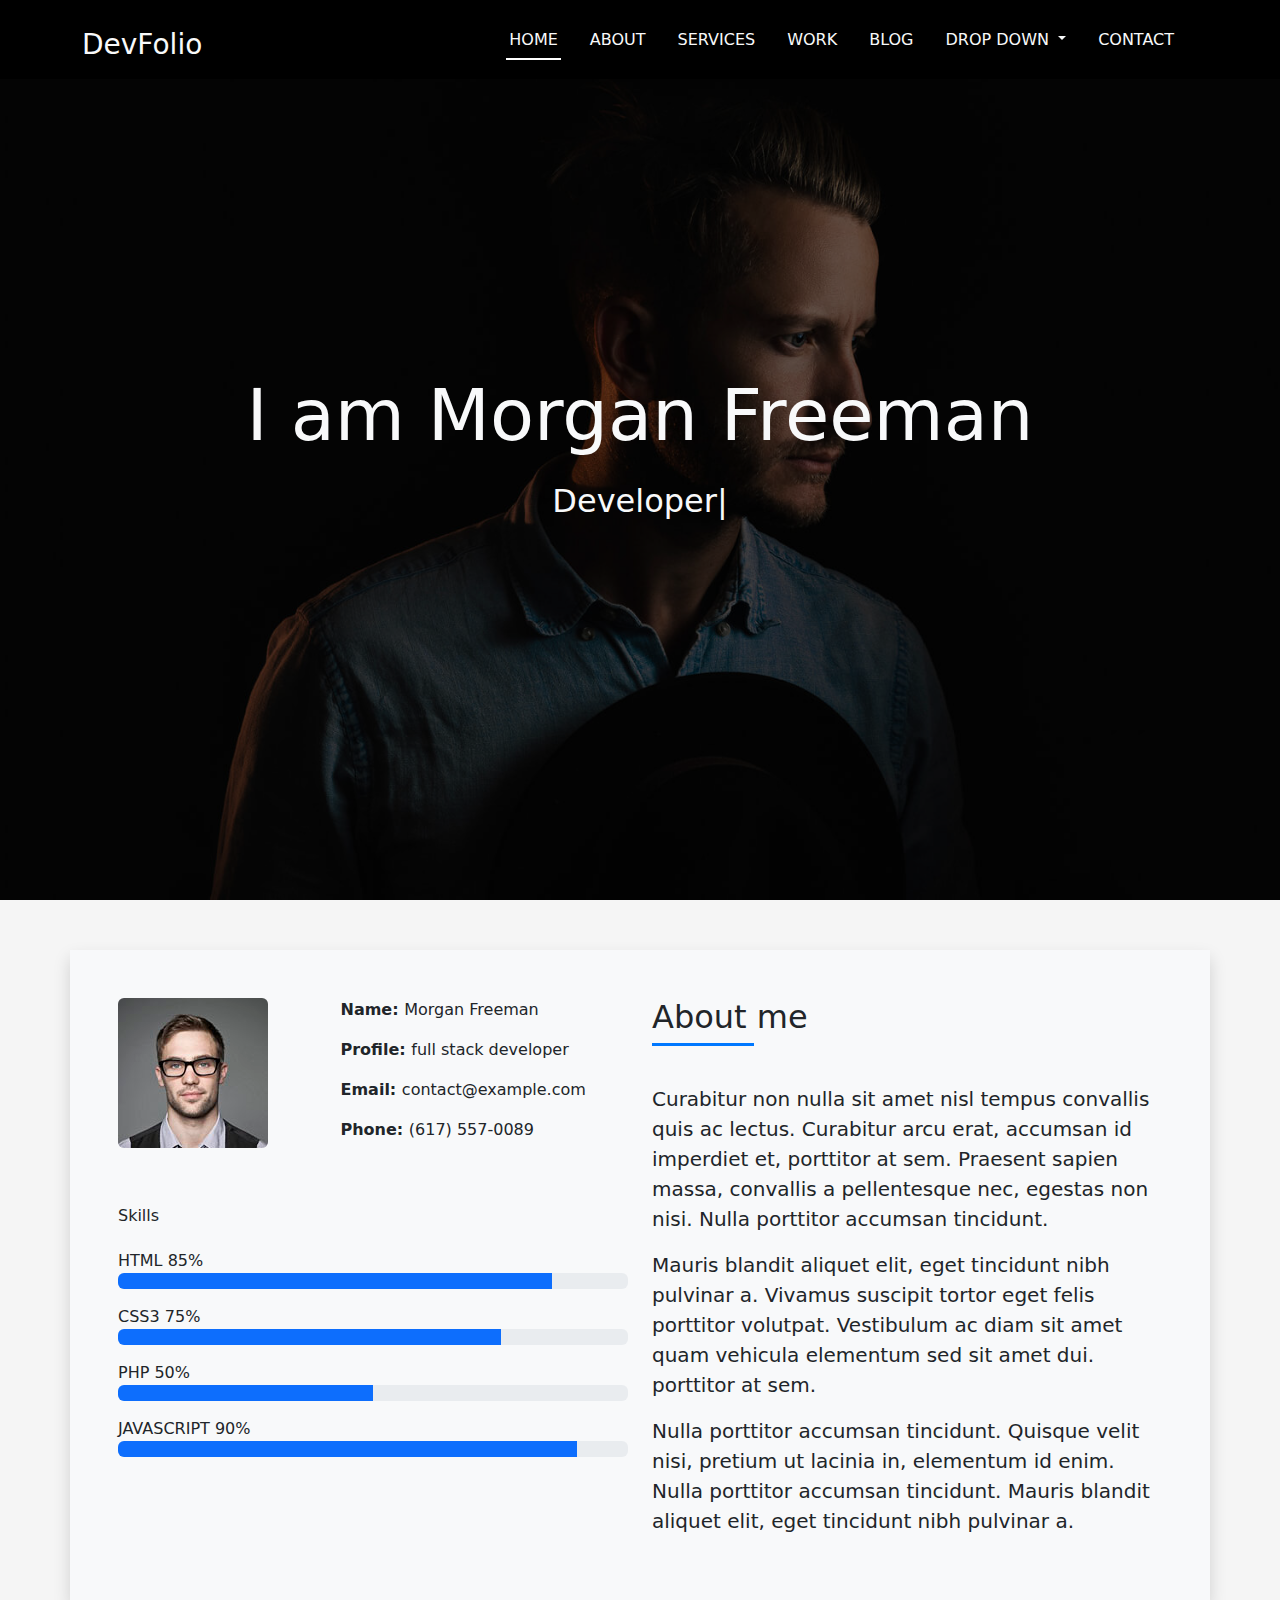
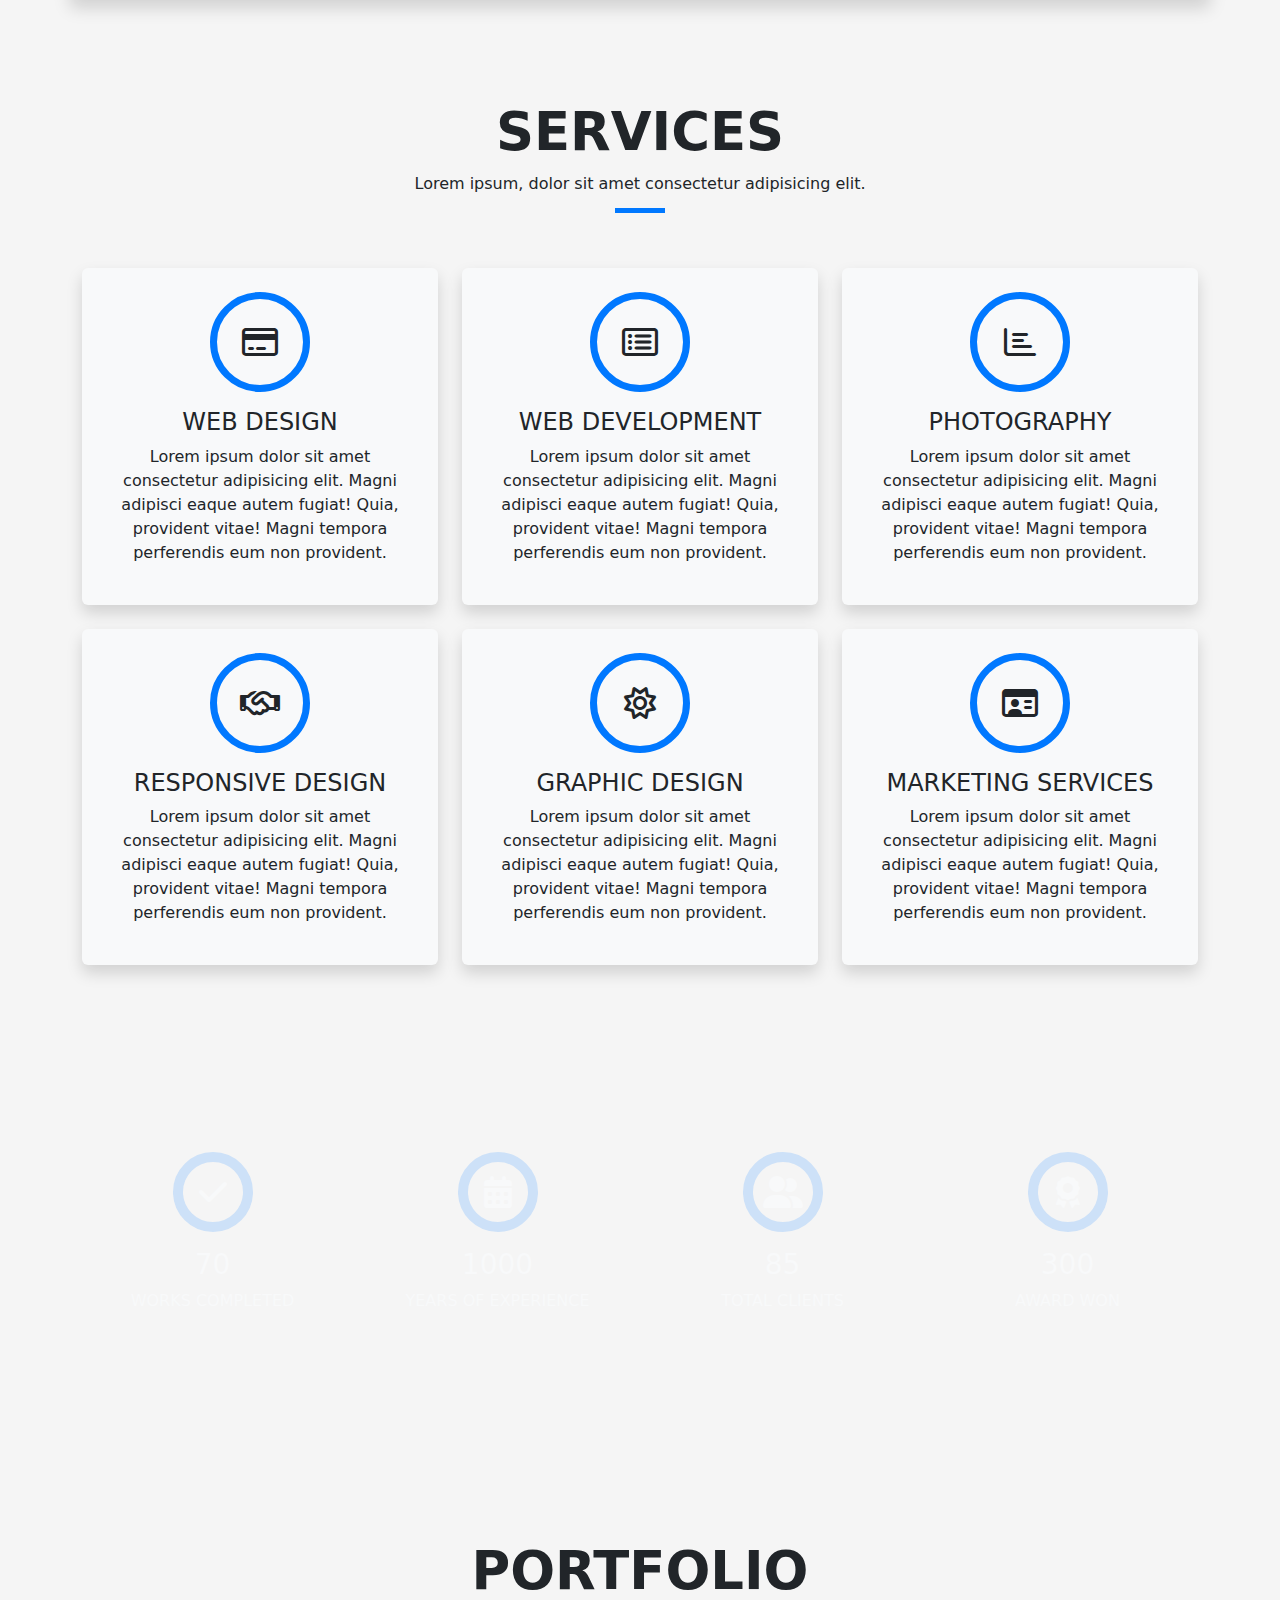
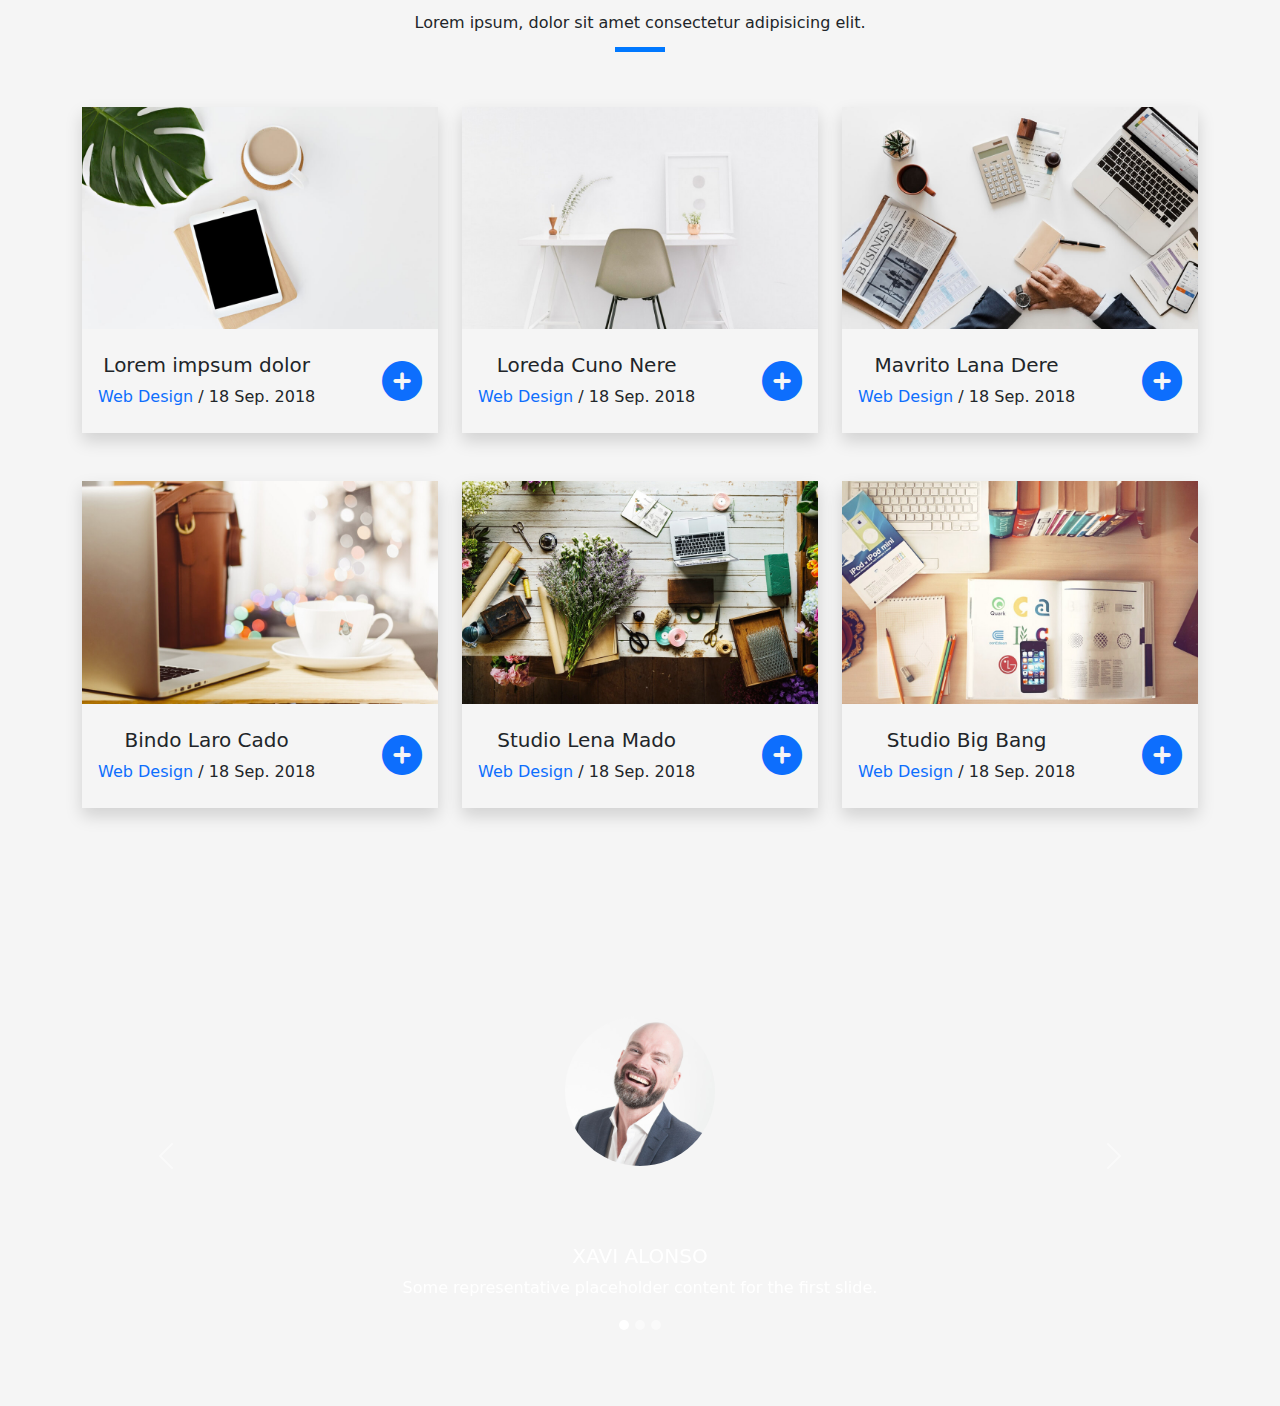
==== index.html @ 9b58fe4b "First Uplaod" ====
<!DOCTYPE html>
<html lang="en">

<head>
  <meta charset="UTF-8" />
  <meta name="viewport" content="width=device-width, initial-scale=1.0" />
  <title>Devfolio Bootstrap Portfolio Template -index</title>
  <link rel="shortcut icon" href="img/favicon.png" type="image/x-icon" />
  <link rel="stylesheet" href="css/all.min.css">
  <link rel="stylesheet" href="css/bootstrap.min.css" />
  <link rel="stylesheet" href="css/style.css" />
  <link rel="stylesheet" href="css/media.css" />
</head>

<body>
  <!-- Start Header -->
  <header class="bg-dark vh-100 text-light header position-relative text-light" id="home">
    <div class="header-overlay"></div>
    <nav class="navbar navbar-expand-lg">
      <div class="container">
        <a class="navbar-brand fs-3 text-light pt-3 d-inline-block" href="#home">DevFolio</a>
        <button class="navbar-toggler" type="button" data-bs-toggle="collapse" data-bs-target="#navbarSupportedContent"
          aria-controls="navbarSupportedContent" aria-expanded="false" aria-label="Toggle navigation">
          <i class="fa-solid fa-bars fa-xl text-white"></i>

        </button>
        <div class="collapse navbar-collapse" id="navbarSupportedContent">
          <ul class="navbar-nav ms-auto mb-2 mb-lg-0">
            <li class="nav-item me-3 active-item">
              <a class="nav-link active text-light fs-6 text-uppercase" aria-current="page" href="#">Home</a>
            </li>
            <li class="nav-item me-3">
              <a class="nav-link text-light fs-6 text-uppercase" href="#about">About</a>
            </li>
            <li class="nav-item me-3">
              <a class="nav-link text-light fs-6 text-uppercase" href="#services">Services</a>
            </li>
            <li class="nav-item me-3">
              <a class="nav-link text-light fs-6 text-uppercase" href="#work">Work</a>
            </li>
            <li class="nav-item me-3">
              <a class="nav-link text-light fs-6 text-uppercase" href="#blog">Blog</a>
            </li>

            <li class="nav-item dropdown me-3">
              <a class="nav-link dropdown-toggle fs-5 text-light fs-6 text-uppercase" href="#" role="button"
                data-bs-toggle="dropdown" aria-expanded="false">
                Drop down
              </a>
              <ul class="dropdown-menu">
                <li><a class="dropdown-item" href="#">Drop Down 1</a></li>
                <li class="dropdown" data-bs-toggle="dropdown" aria-expanded="false">
                  <a href="#" class="dropdown-item">
                    <span>Deep Drop Down</span>
                  </a>
                </li>

                <li><a class="dropdown-item" href="#">Drop Down 2</a></li>
                <li><a class="dropdown-item" href="#">Drop Down 3</a></li>
                <li><a class="dropdown-item" href="#">Drop Down 4</a></li>
              </ul>
            </li>
            <li class="nav-item pe-3">
              <a class="nav-link text-light fs-6 text-uppercase" href="#">Contact</a>
            </li>
          </ul>
        </div>
      </div>
    </nav>
    <div class="content position-absolute top-50 start-50 translate-middle text-center w-100">
      <h1>I am Morgan Freeman</h1>
      <h2 class="mt-4"><span class="element"></span></h2>
    </div>
  </header>
  <!-- C Header -->
  <!-- Start About -->
  <section class="about" id="about">
    <div class="container">
      <div class="row">
        <div class="col-sm-12 shadow bg-light
                 p-5">
          <div class="row">
            <div class="col-lg-6 ">
              <div class="row mb-5">
                <div class="col-sm-5">
                  <div class="image"><img src="img/about.jpg" alt="about-image" class="rounded"></div>
                </div>
                <div class="col-sm-7">
                  <div class="info ">
                    <p><span class="fw-bold">Name: </span>Morgan Freeman</p>
                    <p><span class="fw-bold">Profile: </span>full stack developer</p>
                    <p><span class="fw-bold">Email: </span>contact@example.com</p>
                    <p><span class="fw-bold">Phone: </span>(617) 557-0089</p>
                  </div>
                </div>
              </div>
              <h6>Skills</h6>
              <div class="skills d-flex flex-column justify-content-center">
                <div class="skill my-3">
                  <span>HTML</span> <span>85%</span>
                  <div class="progress" role="progressbar" aria-label="Basic example" aria-valuenow="75"
                    aria-valuemin="0" aria-valuemax="100">
                    <div class="progress-bar" style="width: 85%"></div>
                  </div>
                </div>
                <div class="skill mb-3">
                  <span class="my-5">CSS3</span> <span>75%</span>
                  <div class="progress" role="progressbar" aria-label="Basic example" aria-valuenow="75"
                    aria-valuemin="0" aria-valuemax="100">
                    <div class="progress-bar" style="width: 75%"></div>
                  </div>
                </div>
                <div class="skill mb-3">
                  <span>PHP</span> <span>50%</span>
                  <div class="progress" role="progressbar" aria-label="Basic example" aria-valuenow="75"
                    aria-valuemin="0" aria-valuemax="100">
                    <div class="progress-bar" style="width: 50%"></div>
                  </div>
                </div>
                <div class="skill mb-5">
                  <span>JAVASCRIPT</span> <span>90%</span>
                  <div class="progress" role="progressbar" aria-label="Basic example" aria-valuenow="75"
                    aria-valuemin="0" aria-valuemax="100">
                    <div class="progress-bar" style="width: 90%"></div>
                  </div>
                </div>
              </div>




            </div>
            <div class="col-lg-6">
              <h2 class="about-heading position-relative mb-5">About me</h2>
              <p class="lead">
                Curabitur non nulla sit amet nisl tempus convallis quis ac
                lectus. Curabitur arcu erat, accumsan id imperdiet et,
                porttitor at sem. Praesent sapien massa, convallis a
                pellentesque nec, egestas non nisi. Nulla porttitor accumsan
                tincidunt.
              <p class="lead"> Mauris blandit aliquet elit, eget tincidunt nibh
                pulvinar a. Vivamus suscipit tortor eget felis porttitor
                volutpat. Vestibulum ac diam sit amet quam vehicula elementum
                sed sit amet dui. porttitor at sem.</p>
              <p class="lead">
                Nulla porttitor accumsan
                tincidunt. Quisque velit nisi, pretium ut lacinia in,
                elementum id enim. Nulla porttitor accumsan tincidunt. Mauris
                blandit aliquet elit, eget tincidunt nibh pulvinar a.
              </p>
              </p>
            </div>
          </div>
        </div>
      </div>
    </div>
  </section>
  <!-- End About -->

  <!-- Start Services -->
  <section class="services text-center" id="services">
    <div class="container">
      <h2 class="section-title text-uppercase">SERVICES</h2>
      <p class="mb-0">Lorem ipsum, dolor sit amet consectetur adipisicing elit.</p>
      <span class="line"></span>
      <div class="row mt-5">
        <div class="col-sm-12 col-md-6 col-lg-4">
          <div class="box-service bg-light shadow rounded p-4 mb-4">
            <div class="icon">
              <i class="fa-regular fa-credit-card"></i>
            </div>
            <div class="box-content">
              <h4>WEB DESIGN</h4>
              <p>Lorem ipsum dolor sit amet consectetur adipisicing elit. Magni adipisci eaque autem fugiat! Quia,
                provident vitae! Magni tempora perferendis eum non provident.</p>
            </div>
          </div>
        </div>
        <div class="col-sm-12 col-md-6 col-lg-4">
          <div class="box-service bg-light shadow rounded p-4 mb-4">
            <div class="icon">
              <i class="fa-regular fa-rectangle-list"></i>
            </div>
            <div class="box-content">
              <h4>WEB DEVELOPMENT</h4>
              <p>Lorem ipsum dolor sit amet consectetur adipisicing elit. Magni adipisci eaque autem fugiat! Quia,
                provident vitae! Magni tempora perferendis eum non provident.</p>
            </div>
          </div>
        </div>
        <div class="col-sm-12 col-md-6 col-lg-4">
          <div class="box-service bg-light shadow rounded p-4 mb-4">
            <div class="icon">
              <i class="fa-regular fa-chart-bar"></i>
            </div>
            <div class="box-content">
              <h4>PHOTOGRAPHY</h4>
              <p>Lorem ipsum dolor sit amet consectetur adipisicing elit. Magni adipisci eaque autem fugiat! Quia,
                provident vitae! Magni tempora perferendis eum non provident.</p>
            </div>
          </div>
        </div>
        <div class="col-sm-12 col-md-6 col-lg-4">
          <div class="box-service bg-light shadow rounded p-4 mb-4">
            <div class="icon">
              <i class="fa-regular fa-handshake"></i>
            </div>
            <div class="box-content">
              <h4>RESPONSIVE DESIGN</h4>
              <p>Lorem ipsum dolor sit amet consectetur adipisicing elit. Magni adipisci eaque autem fugiat! Quia,
                provident vitae! Magni tempora perferendis eum non provident.</p>
            </div>
          </div>
        </div>
        <div class="col-sm-12 col-md-6 col-lg-4">
          <div class="box-service bg-light shadow rounded p-4 mb-4">
            <div class="icon">
              <i class="fa-regular fa-sun"></i>
            </div>
            <div class="box-content">
              <h4>GRAPHIC DESIGN</h4>
              <p>Lorem ipsum dolor sit amet consectetur adipisicing elit. Magni adipisci eaque autem fugiat! Quia,
                provident vitae! Magni tempora perferendis eum non provident.</p>
            </div>
          </div>
        </div>
        <div class="col-sm-12 col-md-6 col-lg-4">
          <div class="box-service bg-light shadow rounded p-4 mb-4">
            <div class="icon">
              <i class="fa-regular fa-id-card"></i>
            </div>
            <div class="box-content">
              <h4>MARKETING SERVICES</h4>
              <p>Lorem ipsum dolor sit amet consectetur adipisicing elit. Magni adipisci eaque autem fugiat! Quia,
                provident vitae! Magni tempora perferendis eum non provident.</p>
            </div>
          </div>
        </div>
      </div>
    </div>
  </section>
  <!-- End Services -->
  <!-- Start counter section -->
  <section class="counter-section ">
    <div class="container">
      <div class="row counter-container">
        <div class="col-sm-12 col-md-6 col-lg-3 text-center text-light mb-5">
          <div class="icon count">
            <i class="fa-solid fa-check"></i>
          </div>
          <h3 class="count-num" data-count="70">70</h3>
          <p>WORKS COMPLETED</p>

        </div>
        <div class="col-sm-12 col-md-6 col-lg-3 text-center text-light mb-5">
          <div class="icon count">
            <i class="fa-solid fa-calendar-days"></i>
          </div>
          <h3 class="count-num" data-count="1000">1000</h3>
          <p>YEARS OF EXPERIENCE</p>

        </div>
        <div class="col-sm-12 col-md-6 col-lg-3 text-center text-light mb-5">
          <div class="icon count">
            <i class="fa-solid fa-user-group"></i>
          </div>
          <h3 class="count-num" data-count="850">85</h3>
          <p>TOTAL CLIENTS</p>
        </div>
        <div class="col-sm-12 col-md-6 col-lg-3 text-center text-light mb-5">
          <div class="icon count">
            <i class="fa-solid fa-award"></i>
          </div>
          <h3 class="count-num" data-count="300">300</h3>
          <p>AWARD WON</p>
        </div>
        <div class="clr"></div>
      </div>
    </div>
  </section>
  <!-- End counter section -->
  <!-- Start Portfolio -->
  <section class="portfolio text-center " id="portfolio">
    <div class="container">
      <h2 class="section-title text-uppercase">Portfolio</h2>
      <p class="mb-0">Lorem ipsum, dolor sit amet consectetur adipisicing elit.</p>
      <span class="line"></span>
      <div class="row mt-5">
        <!-- Work-1 -->
        <div class="col-sm-12 col-md-6 col-lg-4 mb-5 ">
          <div class="work-box shadow">
            <div class="work-image overflow-hidden">
              <img src="img/work-1.jpg" alt="work-1" class="img-fluid">
            </div>
            <div class="work-info d-flex justify-content-between align-items-center px-3 py-4">
              <div class="info">
                <h5>Lorem impsum dolor</h5>
                <span class="text-primary">Web Design</span><span> / 18 Sep. 2018</span>
              </div>
              <span class="fs-5 text-primary"><i class="fa-solid fa-circle-plus fa-2xl"></i></span>
            </div>
          </div>
        </div>
        <!-- Work-2 -->
        <div class="col-sm-12 col-md-6 col-lg-4 mb-5  ">
          <div class="work-box shadow">
            <div class="work-image overflow-hidden">
              <img src="img/work-2.jpg" alt="work-2" class="img-fluid">
            </div>
            <div class="work-info  d-flex justify-content-between align-items-center px-3 py-4">
              <div class="info">
                <h5>Loreda Cuno Nere</h5>
                <span class="text-primary">Web Design</span><span> / 18 Sep. 2018</span>
              </div>
              <span class="fs-5 text-primary"><i class="fa-solid fa-circle-plus fa-2xl"></i></span>
            </div>
          </div>
        </div>
        <!-- Work-3 -->
        <div class="col-sm-12 col-md-6 col-lg-4 mb-5 ">
          <div class="work-box shadow">
            <div class="work-image overflow-hidden">
              <img src="img/work-3.jpg" alt="work-3" class="img-fluid">
            </div>
            <div class="work-info  d-flex justify-content-between align-items-center px-3 py-4">
              <div class="info">
                <h5>Mavrito Lana Dere</h5>
                <span class="text-primary">Web Design</span><span> / 18 Sep. 2018</span>
              </div>
              <span class="fs-5 text-primary"><i class="fa-solid fa-circle-plus fa-2xl"></i></span>
            </div>
          </div>
        </div>
        <!-- Work-4 -->
        <div class="col-sm-12 col-md-6 col-lg-4 mb-5 ">
          <div class="work-box shadow">
            <div class="work-image overflow-hidden">
              <img src="img/work-4.jpg" alt="work-4" class="img-fluid">
            </div>
            <div class="work-info  d-flex justify-content-between align-items-center px-3 py-4">
              <div class="info">
                <h5>Bindo Laro Cado</h5>
                <span class="text-primary">Web Design</span><span> / 18 Sep. 2018</span>
              </div>
              <span class="fs-5 text-primary"><i class="fa-solid fa-circle-plus fa-2xl"></i></span>
            </div>
          </div>
        </div>
        <!-- Work-5 -->
        <div class="col-sm-12 col-md-6 col-lg-4 mb-5 ">
          <div class="work-box shadow">
            <div class="work-image overflow-hidden">
              <img src="img/work-5.jpg" alt="work-5" class="img-fluid">
            </div>
            <div class="work-info  d-flex justify-content-between align-items-center px-3 py-4">
              <div class="info">
                <h5>Studio Lena Mado</h5>
                <span class="text-primary">Web Design</span><span> / 18 Sep. 2018</span>
              </div>
              <span class="fs-5 text-primary"><i class="fa-solid fa-circle-plus fa-2xl"></i></span>
            </div>
          </div>
        </div>
        <!-- Work-6 -->
        <div class="col-sm-12 col-md-6 col-lg-4 mb-5 ">
          <div class="work-box shadow">
            <div class="work-image overflow-hidden">
              <img src="img/work-6.jpg" alt="work-6" class="img-fluid">
            </div>
            <div class="work-info  d-flex justify-content-between align-items-center px-3 py-4">
              <div class="info">
                <h5>Studio Big Bang</h5>
                <span class="text-primary">Web Design</span><span> / 18 Sep. 2018</span>
              </div>
              <span class="fs-5 text-primary "><i class="fa-solid fa-circle-plus fa-2xl"></i></span>
            </div>
          </div>
        </div>
      </div>
    </div>
  </section>
  <!-- End Portfolio -->
      <!-- Start Slider -->
    <section class="slider-section ">
      <div class="container">
        <div
          id="carouselExampleCaptions"
          class="carousel slide"
          data-bs-ride="carousel"
        >
          <div class="carousel-indicators">
            <button
              type="button"
              data-bs-target="#carouselExampleCaptions"
              data-bs-slide-to="0"
              class="active"
              aria-current="true"
              aria-label="Slide 1"
            ></button>
            <button
              type="button"
              data-bs-target="#carouselExampleCaptions"
              data-bs-slide-to="1"
              aria-label="Slide 2"
            ></button>
            <button
              type="button"
              data-bs-target="#carouselExampleCaptions"
              data-bs-slide-to="2"
              aria-label="Slide 3"
            ></button>
          </div>
          <div class="carousel-inner h-100">
            <div class="carousel-item active h-100">
              <img
                src="img/testimonial-1.jpg"
                class="d-block mx-auto"
                alt="..."
              />
              <div class="carousel-caption d-md-block">
                <h5>XAVI ALONSO</h5>
                <p>
                  Some representative placeholder content for the first slide.
                </p>
              </div>
            </div>
            <div class="carousel-item h-100">
              <img
                src="img/testimonial-2.jpg"
                class="d-block mx-auto"
                alt="..."
              />
              <div class="carousel-caption d-md-block">
                <h5>MARTA SOCRATE</h5>
                <p>
                  Some representative placeholder content for the second slide.
                </p>
              </div>
            </div>
            <div class="carousel-item h-100">
              <img
                src="img/testimonial-3.jpg"
                class="d-block mx-auto"
                alt="..."
              />
              <div class="carousel-caption d-md-block">
                <h5>ROBERT WILLIAM</h5>
                <p>
                  Some representative placeholder content for the third slide.
                </p>
              </div>
            </div>
          </div>
          <button
            class="carousel-control-prev"
            type="button"
            data-bs-target="#carouselExampleCaptions"
            data-bs-slide="prev"
          >
            <span class="carousel-control-prev-icon" aria-hidden="true"></span>
            <span class="visually-hidden">Previous</span>
          </button>
          <button
            class="carousel-control-next"
            type="button"
            data-bs-target="#carouselExampleCaptions"
            data-bs-slide="next"
          >
            <span class="carousel-control-next-icon" aria-hidden="true"></span>
            <span class="visually-hidden">Next</span>
          </button>
        </div>
      </div>
    </section>
    <!-- End Slider -->
  <script src="js/bootstrap.bundle.min.js"></script>
  <script src="js/typed.umd.js"></script>
  <script src="js/main.js"></script>


  <script>

  </script>
</body>

</html>
---- css/style.css ----
:root {
  --main-color: #0078ff;
}

/* Start Header */
header.header {
  background: url(../img/hero-bg.jpg), rgba(0, 0, 0, 0.7);
  background-repeat: no-repeat;
  background-attachment: fixed;
  background-size: cover;
  background-position: center center;
  position: relative;
}
header .header-overlay {
  position: absolute;
  background-color: rgba(0, 0, 0, 0.6);
  top: 0;
  left: 0px;
  padding: 0;
  height: 100%;
  width: 100%;
  opacity: 0.9;
}
nav.navbar {
  position: fixed;
  top: 0;
  right: 0;
  left: 0;

  z-index: 10000;
  background-color: black;
}
.navbar-brand,
.nav-link {
  font-weight: 500;
}

.nav-item {
  position: relative;
  transition: 1s;
  display: inline-block;
}
.nav-item:after {
  position: absolute;
  bottom: 0;
  left: 5px;
  content: "";
  height: 2px;
  width: 0%;
  background-color: #fff;
  transition: all 0.3s ease-in-out 0s;
}

.nav-item:hover::after,
.nav-item.active-item::after {
  width: 85%;
}
.navbar-toggler-icon {
  background-image: none;
  position: relative;
  top: 10px;
}
/* End Header */
/* Start About  */
section {
  background-color: #f5f5f5;
  padding: 50px 0;
}

.about .about-heading::after {
  position: absolute;
  bottom: -10px;
  left: 0;
  content: "";
  height: 3px;
  width: 20%;
  background-color: var(--main-color);
}
/* End About  */
/* Start Services */
.line {
  height: 5px;
  width: 50px;
  margin: auto;
  background-color: var(--main-color);
  display: inline-block;
}
.section-title {
  font-size: 3.3rem;
  font-weight: 700;
}
.icon {
  width: 100px;
  height: 100px;
  margin: auto;
  display: flex;
  align-items: center;
  justify-content: center;
  border-radius: 50%;
  border: 7px solid var(--main-color);
  margin-bottom: 1rem;
}
.icon i {
  font-size: 2rem;
}
.box-service:hover .icon {
  background-color: var(--main-color);
  color: #fff;
  border: 7px solid #628fc2;
}
.box-service {
  transition: 0.5s;
  cursor: pointer;
}
.box-service:hover {
  transform: scale(1.05);
}
/* End Services */
/* Start Count */
.counter-section {
  background-image: linear-gradient(
      rgba(0, 120, 255, 0.7),
      rgba(0, 120, 255, 0.7)
    ),
    url(../img/counters-bg.jpg);
  background-size: cover;
  background-position: center;
  background-attachment: fixed;
  min-height: 450px;
  display: flex;
  justify-content: center;
  align-items: center;
}
.icon.count {
  width: 80px;
  height: 80px;
  border: 10px solid #cde1f8;
}
/* End Count */
/* Start Portfolio */
.work-box {
  transition: 0.5s;
}
.work-box img {
  display: block;
  transition: 0.7s;
}
.work-box:hover img{
  transform: scale(1.2) ;
}
/* End Portfolio */
/* Start Slider */
.slider-section {
   background-image: linear-gradient(
      rgba(0, 120, 255, 0.7),
      rgba(0, 120, 255, 0.7)
    ),
    url(../img/overlay-bg.jpg);
  background-size: cover;
  background-position: center;
  background-attachment: fixed;
}
.slider-section .carousel {
  height: 400px;
}
.slider-section .carousel .carousel-item img {
  width: 150px;
  height: 150px;
  border-radius: 50%;
  position: relative;
  top: 60px;
}
.carousel-indicators [data-bs-target] {
  width: 10px;
  height: 10px;
  border-radius: 50%;
}
---- css/media.css ----
@media screen and (min-width: 992px) and (max-width: 2000px) {
  header .content h1 {
    font-size: 4.5rem;
  }
}
@media screen and (min-width: 320px) and (max-width: 991px) {
  header .content h1 {
    font-size: 3rem;
  }
  .section-title {
    font-size: 2.3rem;
    font-weight: 700;
  }
  .nav-item:hover::after,
  .nav-item.active-item::after {
    width: 8%;
    left: 0;
  }
}
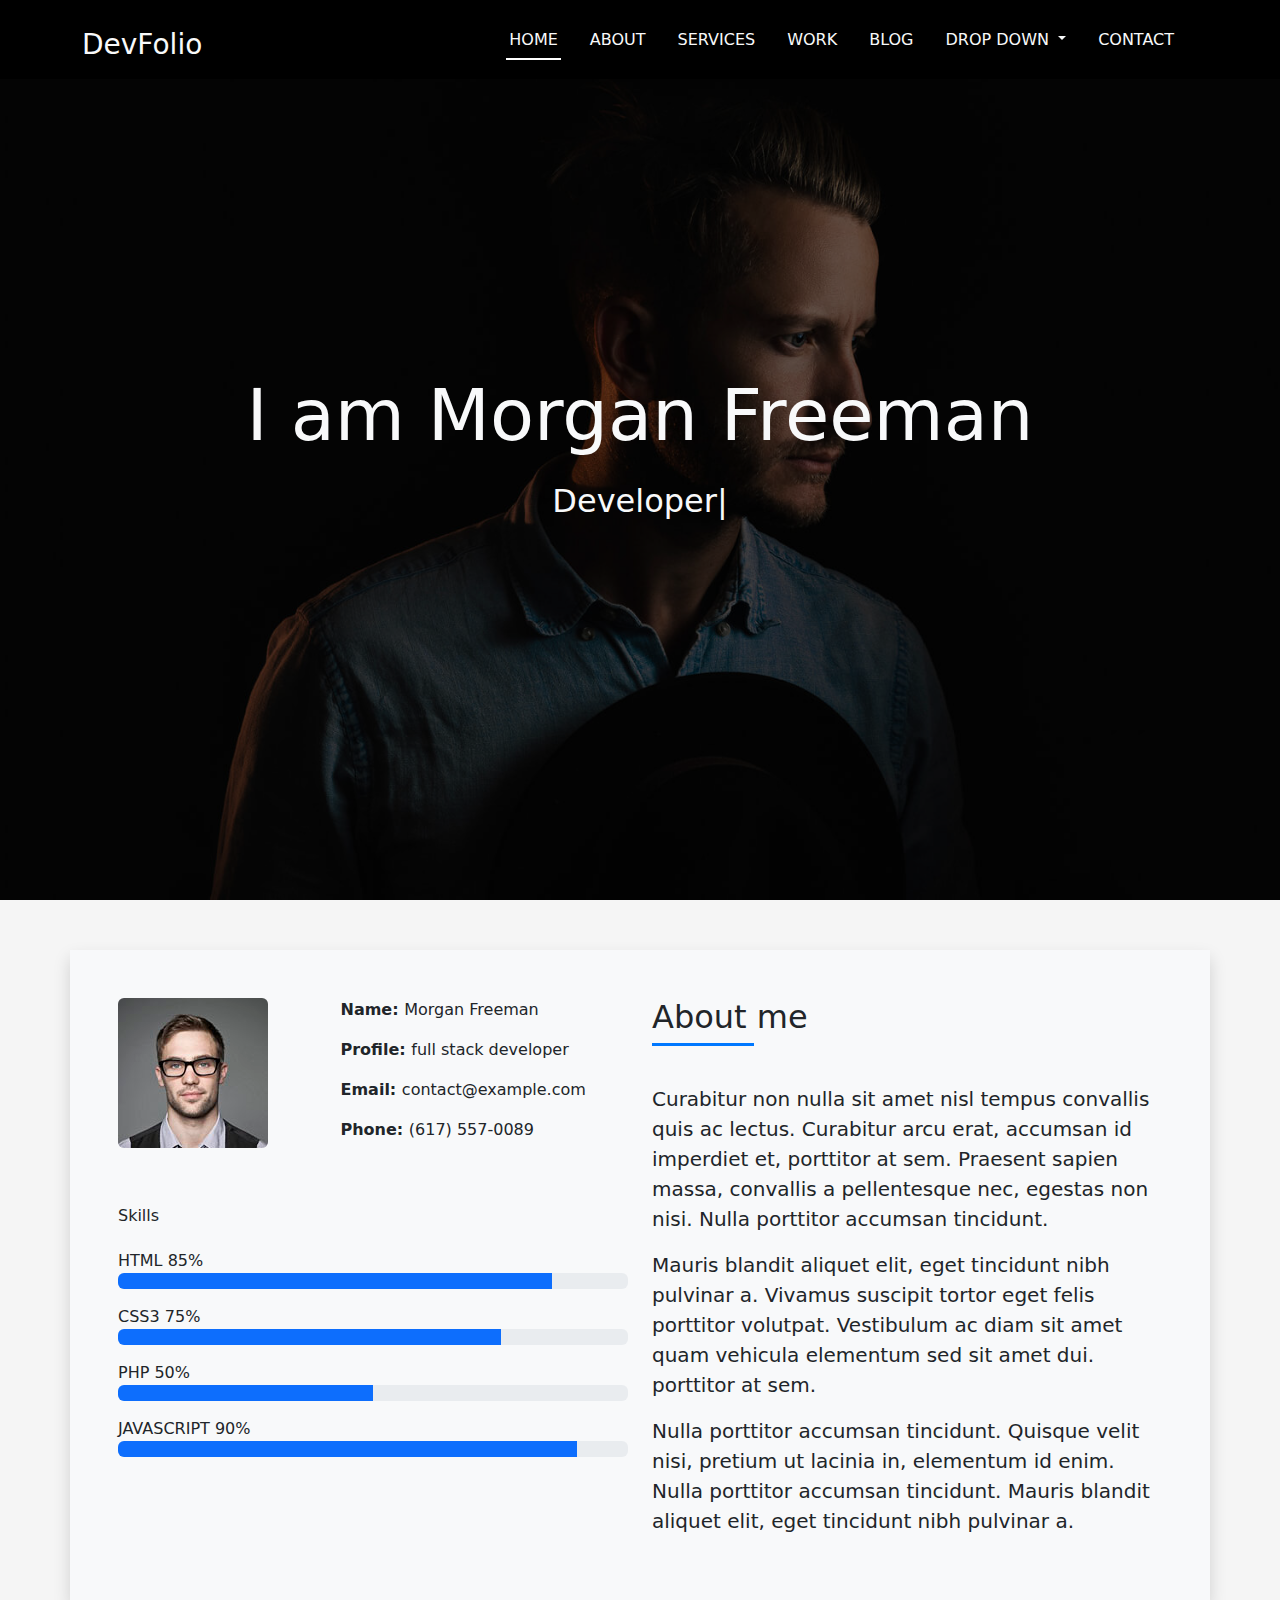
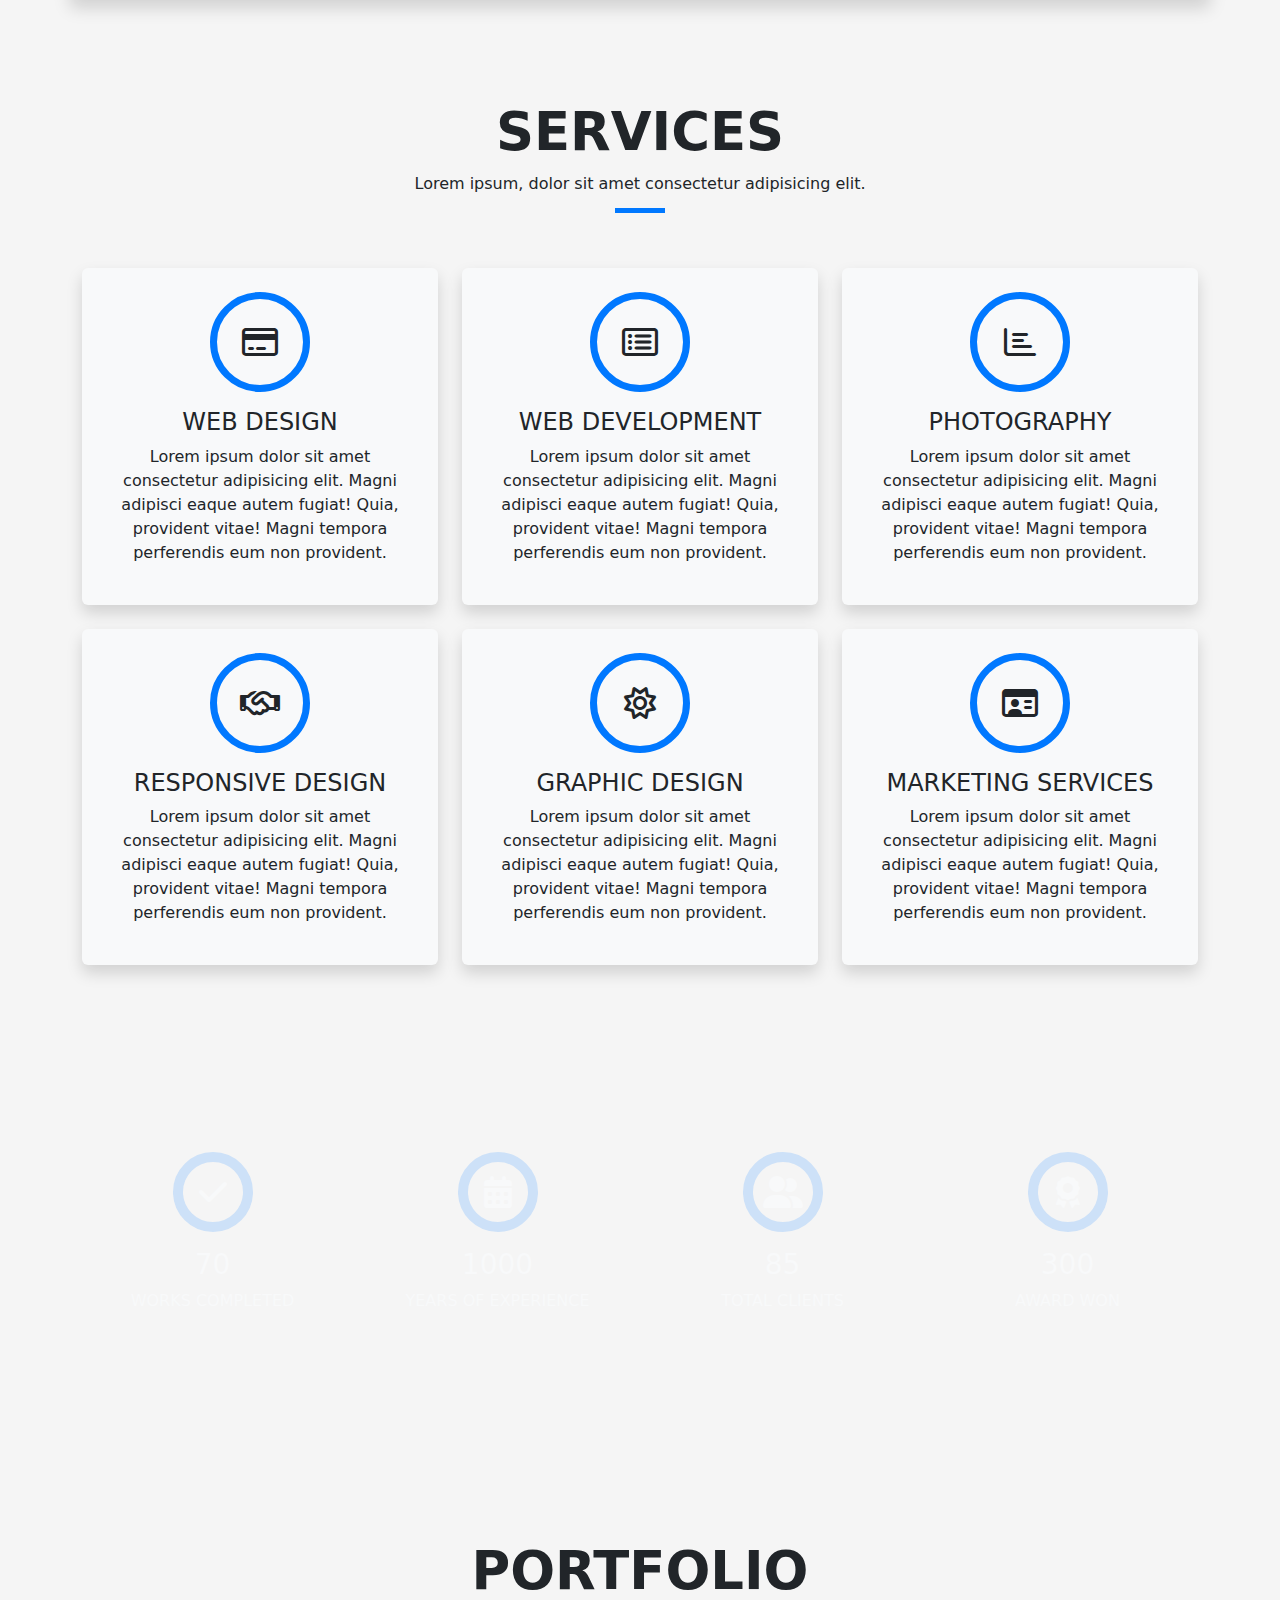
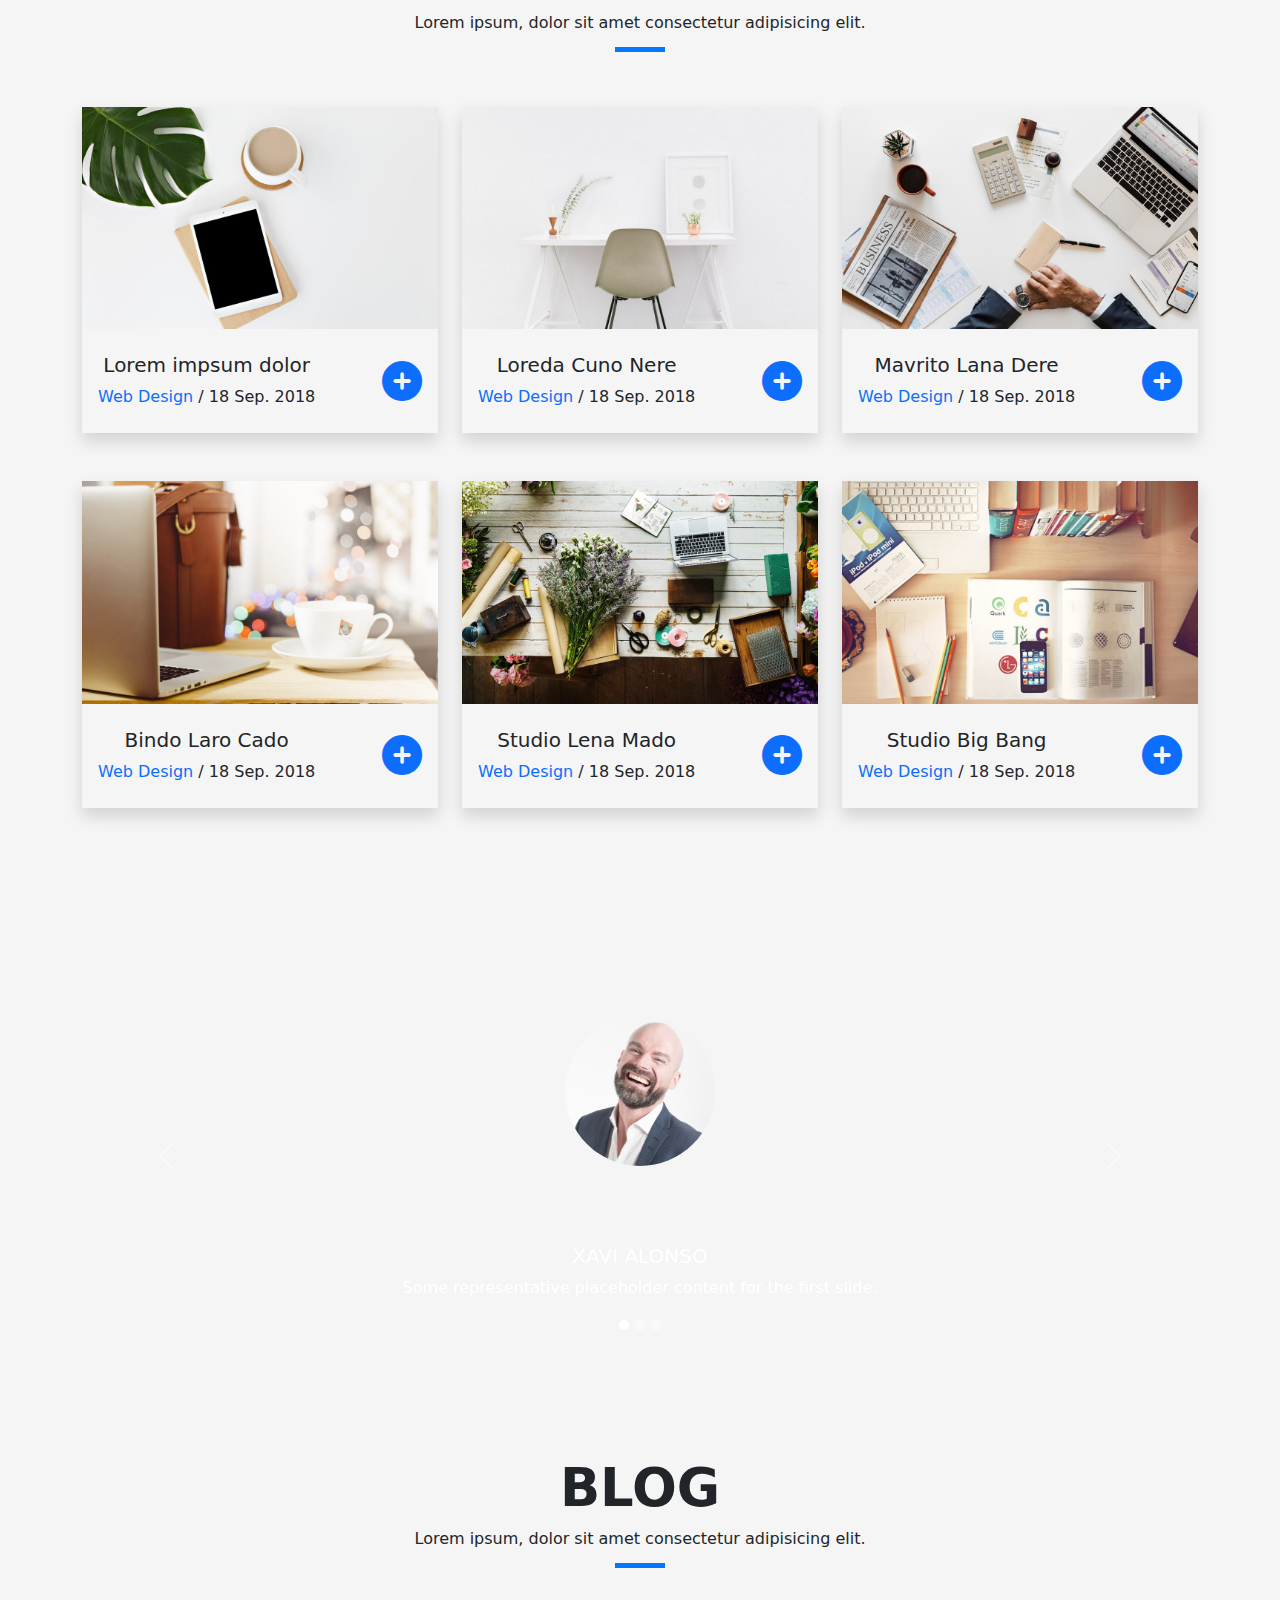
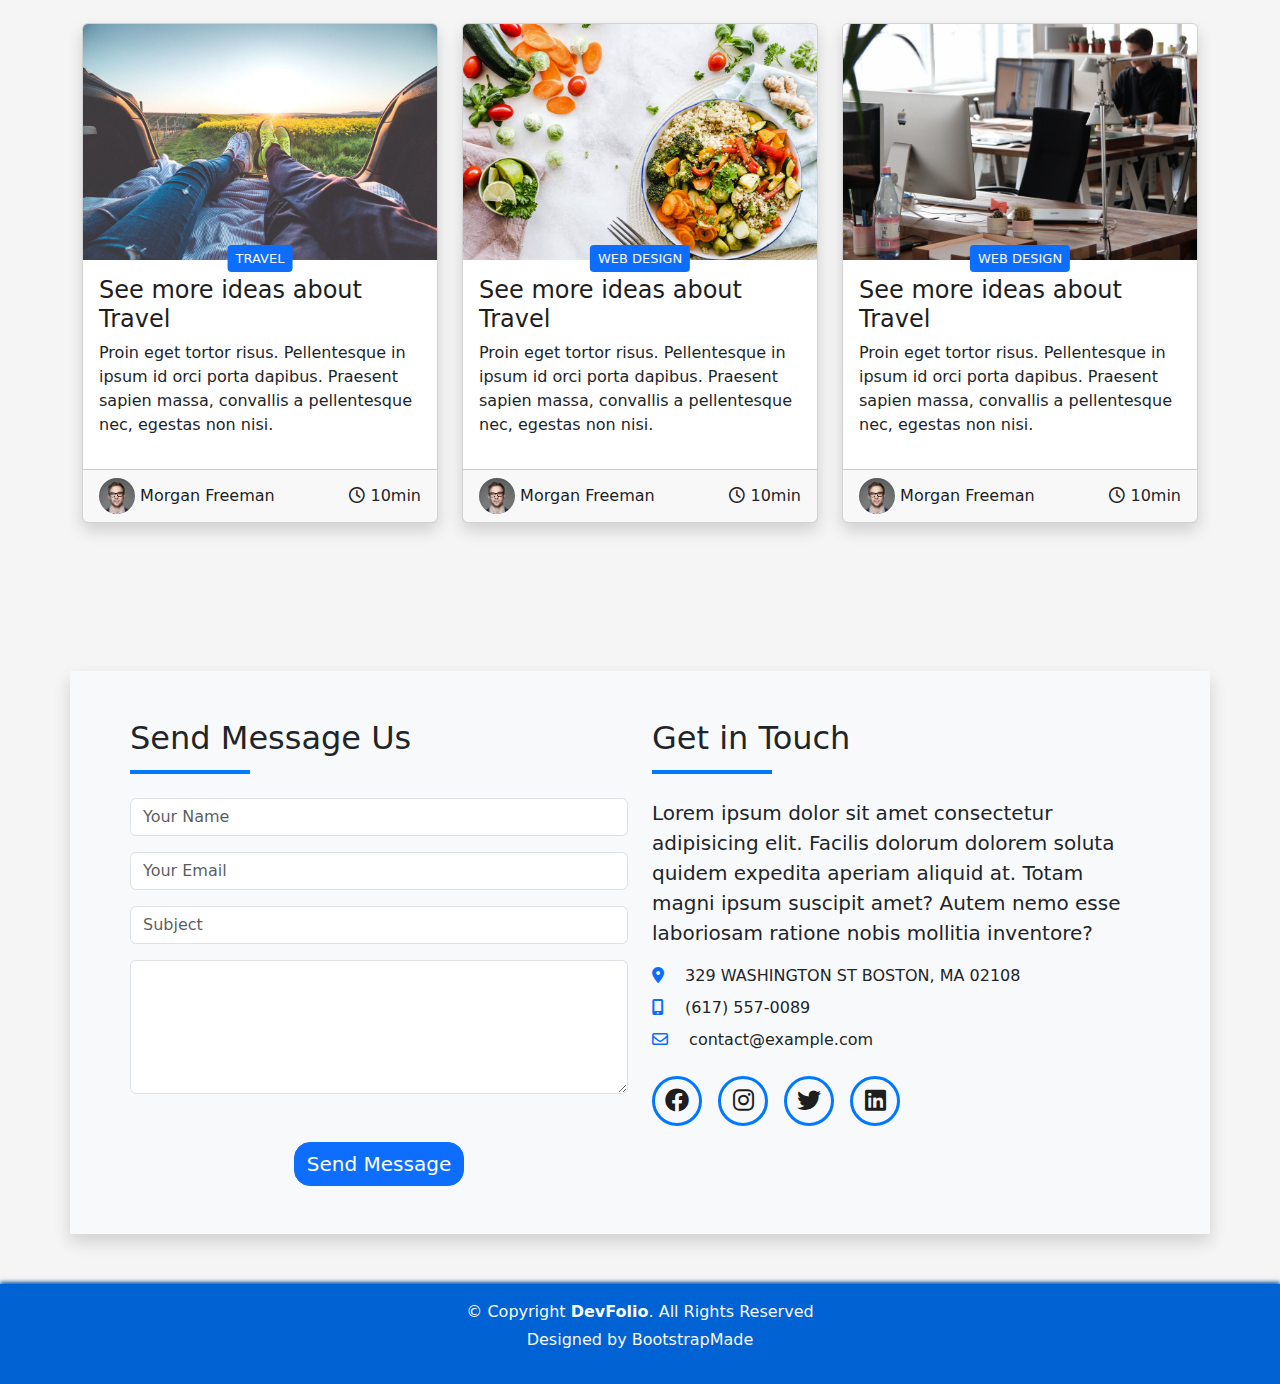
==== commit 584916a1: "complete" ====
--- a/index.html
+++ b/index.html
@@ -380,107 +380,231 @@
     </div>
   </section>
   <!-- End Portfolio -->
-      <!-- Start Slider -->
-    <section class="slider-section ">
-      <div class="container">
-        <div
-          id="carouselExampleCaptions"
-          class="carousel slide"
-          data-bs-ride="carousel"
-        >
-          <div class="carousel-indicators">
-            <button
-              type="button"
-              data-bs-target="#carouselExampleCaptions"
-              data-bs-slide-to="0"
-              class="active"
-              aria-current="true"
-              aria-label="Slide 1"
-            ></button>
-            <button
-              type="button"
-              data-bs-target="#carouselExampleCaptions"
-              data-bs-slide-to="1"
-              aria-label="Slide 2"
-            ></button>
-            <button
-              type="button"
-              data-bs-target="#carouselExampleCaptions"
-              data-bs-slide-to="2"
-              aria-label="Slide 3"
-            ></button>
-          </div>
-          <div class="carousel-inner h-100">
-            <div class="carousel-item active h-100">
-              <img
-                src="img/testimonial-1.jpg"
-                class="d-block mx-auto"
-                alt="..."
-              />
-              <div class="carousel-caption d-md-block">
-                <h5>XAVI ALONSO</h5>
-                <p>
-                  Some representative placeholder content for the first slide.
-                </p>
-              </div>
-            </div>
-            <div class="carousel-item h-100">
-              <img
-                src="img/testimonial-2.jpg"
-                class="d-block mx-auto"
-                alt="..."
-              />
-              <div class="carousel-caption d-md-block">
-                <h5>MARTA SOCRATE</h5>
-                <p>
-                  Some representative placeholder content for the second slide.
-                </p>
-              </div>
-            </div>
-            <div class="carousel-item h-100">
-              <img
-                src="img/testimonial-3.jpg"
-                class="d-block mx-auto"
-                alt="..."
-              />
-              <div class="carousel-caption d-md-block">
-                <h5>ROBERT WILLIAM</h5>
-                <p>
-                  Some representative placeholder content for the third slide.
-                </p>
-              </div>
-            </div>
-          </div>
-          <button
-            class="carousel-control-prev"
-            type="button"
-            data-bs-target="#carouselExampleCaptions"
-            data-bs-slide="prev"
-          >
-            <span class="carousel-control-prev-icon" aria-hidden="true"></span>
-            <span class="visually-hidden">Previous</span>
-          </button>
-          <button
-            class="carousel-control-next"
-            type="button"
-            data-bs-target="#carouselExampleCaptions"
-            data-bs-slide="next"
-          >
-            <span class="carousel-control-next-icon" aria-hidden="true"></span>
-            <span class="visually-hidden">Next</span>
-          </button>
-        </div>
-      </div>
-    </section>
-    <!-- End Slider -->
+  <!-- Start Slider -->
+  <section class="slider-section ">
+    <div class="container">
+      <div id="carouselExampleCaptions" class="carousel slide" data-bs-ride="carousel">
+        <div class="carousel-indicators">
+          <button type="button" data-bs-target="#carouselExampleCaptions" data-bs-slide-to="0" class="active"
+            aria-current="true" aria-label="Slide 1"></button>
+          <button type="button" data-bs-target="#carouselExampleCaptions" data-bs-slide-to="1"
+            aria-label="Slide 2"></button>
+          <button type="button" data-bs-target="#carouselExampleCaptions" data-bs-slide-to="2"
+            aria-label="Slide 3"></button>
+        </div>
+        <div class="carousel-inner h-100">
+          <div class="carousel-item active h-100">
+            <img src="img/testimonial-1.jpg" class="d-block mx-auto" alt="..." />
+            <div class="carousel-caption d-md-block">
+              <h5>XAVI ALONSO</h5>
+              <p>
+                Some representative placeholder content for the first slide.
+              </p>
+            </div>
+          </div>
+          <div class="carousel-item h-100">
+            <img src="img/testimonial-2.jpg" class="d-block mx-auto" alt="..." />
+            <div class="carousel-caption d-md-block">
+              <h5>MARTA SOCRATE</h5>
+              <p>
+                Some representative placeholder content for the second slide.
+              </p>
+            </div>
+          </div>
+          <div class="carousel-item h-100">
+            <img src="img/testimonial-3.jpg" class="d-block mx-auto" alt="..." />
+            <div class="carousel-caption d-md-block">
+              <h5>ROBERT WILLIAM</h5>
+              <p>
+                Some representative placeholder content for the third slide.
+              </p>
+            </div>
+          </div>
+        </div>
+        <button class="carousel-control-prev" type="button" data-bs-target="#carouselExampleCaptions"
+          data-bs-slide="prev">
+          <span class="carousel-control-prev-icon" aria-hidden="true"></span>
+          <span class="visually-hidden">Previous</span>
+        </button>
+        <button class="carousel-control-next" type="button" data-bs-target="#carouselExampleCaptions"
+          data-bs-slide="next">
+          <span class="carousel-control-next-icon" aria-hidden="true"></span>
+          <span class="visually-hidden">Next</span>
+        </button>
+      </div>
+    </div>
+  </section>
+  <!-- End Slider -->
+  <!-- Start Blog -->
+  <section class="blog text-center" id="blog">
+    <div class="container">
+      <h2 class="section-title text-uppercase">blog</h2>
+      <p class="mb-0">Lorem ipsum, dolor sit amet consectetur adipisicing elit.</p>
+      <span class="line"></span>
+      <div class="row mt-5">
+        <!-- card1 -->
+        <div class="col-sm-12 col-md-4">
+          <div class="card text-start shadow">
+            <img src="img/post-1.jpg" class="card-img-top" alt="post-1">
+            <div class="card-body position-relative">
+              <h4 class="card-title"><a href="#">See more ideas about Travel</a></h4>
+              <p class="card-text">Proin eget tortor risus. Pellentesque in ipsum id orci porta dapibus. Praesent sapien
+                massa, convallis a pellentesque nec, egestas non nisi.</p>
+              <div class="card-label text-light bg-primary"><span>TRAVEL</span></div>
+            </div>
+            <div class="card-footer bg-muted d-flex justify-content-between  align-items-center">
+              <div class="card-author">
+                <a href="#">
+                  <img src="img/about.jpg" alt="author" width="36px" height="36px" class="rounded-circle">
+                  <span>Morgan Freeman</span>
+                </a>
+              </div>
+              <div class="card-date">
+                <i class="fa-regular fa-clock"></i>
+                <span>10min</span>
+              </div>
+            </div>
+          </div>
+
+        </div>
+        <!-- card2 -->
+        <div class="col-sm-12 col-md-4">
+          <div class="card text-start shadow">
+            <img src="img/post-2.jpg" class="card-img-top" alt="post-2">
+            <div class="card-body position-relative">
+              <h4 class="card-title"><a href="#">See more ideas about Travel</a></h4>
+              <p class="card-text">Proin eget tortor risus. Pellentesque in ipsum id orci porta dapibus. Praesent sapien
+                massa, convallis a pellentesque nec, egestas non nisi.</p>
+              <div class="card-label text-light bg-primary"><span>WEB DESIGN</span></div>
+            </div>
+            <div class="card-footer bg-muted d-flex justify-content-between  align-items-center">
+              <div class="card-author">
+                <a href="#">
+                  <img src="img/about.jpg" alt="author" width="36px" height="36px" class="rounded-circle">
+                  <span>Morgan Freeman</span>
+                </a>
+              </div>
+              <div class="card-date">
+                <i class="fa-regular fa-clock"></i>
+                <span>10min</span>
+              </div>
+            </div>
+          </div>
+
+        </div>
+        <!-- card3 -->
+        <div class="col-sm-12 col-md-4">
+          <div class="card text-start shadow">
+            <img src="img/post-3.jpg" class="card-img-top" alt="post-3">
+            <div class="card-body position-relative">
+              <h4 class="card-title"><a href="#">See more ideas about Travel</a></h4>
+              <p class="card-text">Proin eget tortor risus. Pellentesque in ipsum id orci porta dapibus. Praesent sapien
+                massa, convallis a pellentesque nec, egestas non nisi.</p>
+              <div class="card-label text-light bg-primary"><span>WEB DESIGN</span></div>
+            </div>
+            <div class="card-footer bg-muted d-flex justify-content-between  align-items-center">
+              <div class="card-author">
+                <a href="#">
+                  <img src="img/about.jpg" alt="author" width="36px" height="36px" class="rounded-circle">
+                  <span>Morgan Freeman</span>
+                </a>
+              </div>
+              <div class="card-date">
+                <i class="fa-regular fa-clock"></i>
+                <span>10min</span>
+              </div>
+            </div>
+          </div>
+
+        </div>
+      </div>
+    </div>
+  </section>
+  <!-- End Blog -->
+  <!--Start Contact -->
+  <section class="contact" id="contact">
+    <div class="container">
+      <div class="row bg-light p-5 mt-5 shadow">
+        <!-- left side -->
+        <div class="col-sm-12 col-md-6">
+          <div class="contact-form">
+            <div class="position-relative pb-2 mb-4">
+              <h2 class="contact-title">Send Message Us</h2>
+            </div>
+            <form action="">
+              <input type="text" class="form-control mt-3" id="exampleInputEmail1" aria-describedby="emailHelp"
+                placeholder="Your Name">
+              <input type="email" class="form-control mt-3" id="exampleInputEmail1" aria-describedby="emailHelp"
+                placeholder="Your Email">
+              <input type="text" class="form-control mt-3" id="exampleInputEmail1" aria-describedby="emailHelp"
+                placeholder="Subject">
+              <textarea class="form-control mt-3" id="exampleFormControlTextarea1" rows="5"></textarea>
+              <button type="submit" class="btn btn-primary mt-5 mx-auto d-block rounded-4 fs-5">Send Message</button>
+
+            </form>
+          </div>
+        </div>
+        <!-- right Side -->
+        <div class="col-sm-12 col-md-6">
+          <div class="contact-info">
+            <div class="position-relative pb-2 mb-4">
+              <h2 class="contact-title">Get in Touch</h2>
+            </div>
+            <p class="lead">
+              Lorem ipsum dolor sit amet consectetur adipisicing elit. Facilis dolorum dolorem soluta quidem expedita
+              aperiam aliquid at. Totam magni ipsum suscipit amet? Autem nemo esse laboriosam ratione nobis mollitia
+              inventore?
+            </p>
+            <div class="contact-information">
+              <div class="mb-2">
+                <i class="fa-solid fa-location-dot text-primary fa-l me-3"></i>
+                <span>329 WASHINGTON ST BOSTON, MA 02108</span>
+              </div>
+              <div class="mb-2">
+                <i class="fa-solid fa-mobile-screen-button text-primary fa-l me-3"></i>
+                <span> (617) 557-0089</span>
+              </div>
+              <div class="mb-2">
+                <i class="fa-regular fa-envelope text-primary fa-l me-3"></i>
+                <span>contact@example.com</span>
+              </div>
+            </div>
+            <div class="social-icons d-flex gap-3 mt-4">
+              <div class="icon-container">
+                <a href="#"><i class="fa-brands fa-facebook fa-xl"></i></a>
+              </div>
+              <div class="icon-container">
+                <a href="#"><i class="fa-brands fa-instagram fa-xl"></i></a>
+              </div>
+              <div class="icon-container">
+                <a href="#"><i class="fa-brands fa-twitter fa-xl"></i></a>
+              </div>
+              <div class="icon-container">
+                <a href="#"><i class="fa-brands fa-linkedin fa-xl"></i></a>
+              </div>
+            </div>
+          </div>
+        </div>
+      </div>
+    </div>
+  </section>
+  <!--End Contact -->
+  <!-- Start Footer -->
+  <footer >
+    <div class="container">
+          <div class="footer-content text-light text-center py-3">
+      <p class="mb-1">&copy; Copyright <span class="fw-bold">DevFolio</span>. All Rights Reserved</p>
+      <p>Designed by BootstrapMade</p>
+    </div>
+    </div>
+  </footer>
+  <!-- End Footer -->
   <script src="js/bootstrap.bundle.min.js"></script>
   <script src="js/typed.umd.js"></script>
   <script src="js/main.js"></script>
 
 
-  <script>
-
-  </script>
+
 </body>
 
 </html>--- a/css/style.css
+++ b/css/style.css
@@ -1,7 +1,14 @@
 :root {
   --main-color: #0078ff;
 }
-
+a {
+  color: #1e1e1e;
+  text-decoration: none;
+  transition: all 0.4s ease-in-out;
+}
+a:hover {
+  color: var(--main-color);
+}
 /* Start Header */
 header.header {
   background: url(../img/hero-bg.jpg), rgba(0, 0, 0, 0.7);
@@ -145,13 +152,13 @@
   display: block;
   transition: 0.7s;
 }
-.work-box:hover img{
-  transform: scale(1.2) ;
+.work-box:hover img {
+  transform: scale(1.2);
 }
 /* End Portfolio */
 /* Start Slider */
 .slider-section {
-   background-image: linear-gradient(
+  background-image: linear-gradient(
       rgba(0, 120, 255, 0.7),
       rgba(0, 120, 255, 0.7)
     ),
@@ -174,4 +181,60 @@
   width: 10px;
   height: 10px;
   border-radius: 50%;
-}+}
+/* Start BLog */
+.card-label {
+  position: absolute;
+  top: -15px;
+  left: 50%;
+  transform: translate(-50%);
+  padding: 0.25rem 0.5rem;
+  border-radius: 4px;
+  font-weight: 400;
+  font-size: small;
+}
+/* End BLog */
+/* Start Contact */
+.contact {
+  background-image: linear-gradient(
+      rgba(0, 120, 255, 0.7),
+      rgba(0, 120, 255, 0.7)
+    ),
+    url(../img/overlay-bg.jpg);
+  background-size: cover;
+  background-position: center;
+  background-attachment: fixed;
+}
+/* Start Contact */
+.contact-title::after {
+  position: absolute;
+  content: "";
+  width: 120px;
+  height: 4px;
+  background-color: var(--main-color);
+  bottom: 0;
+  left: 0;
+}
+.icon-container {
+  width: 50px;
+  height: 50px;
+  border-radius: 50%;
+  border: 3px solid var(--main-color);
+  display: flex;
+  justify-content: center;
+  align-items: center;
+  cursor: pointer;
+}
+.icon-container:hover {
+  background-color: var(--main-color);
+}
+.icon-container:hover a {
+  color: #fff !important;
+}
+/* End Contact */
+/* Start Footer */
+footer {
+  background-color: #0062d3;
+  box-shadow: 0px -2px 4px #1155a1;
+}
+/* Start Footer */
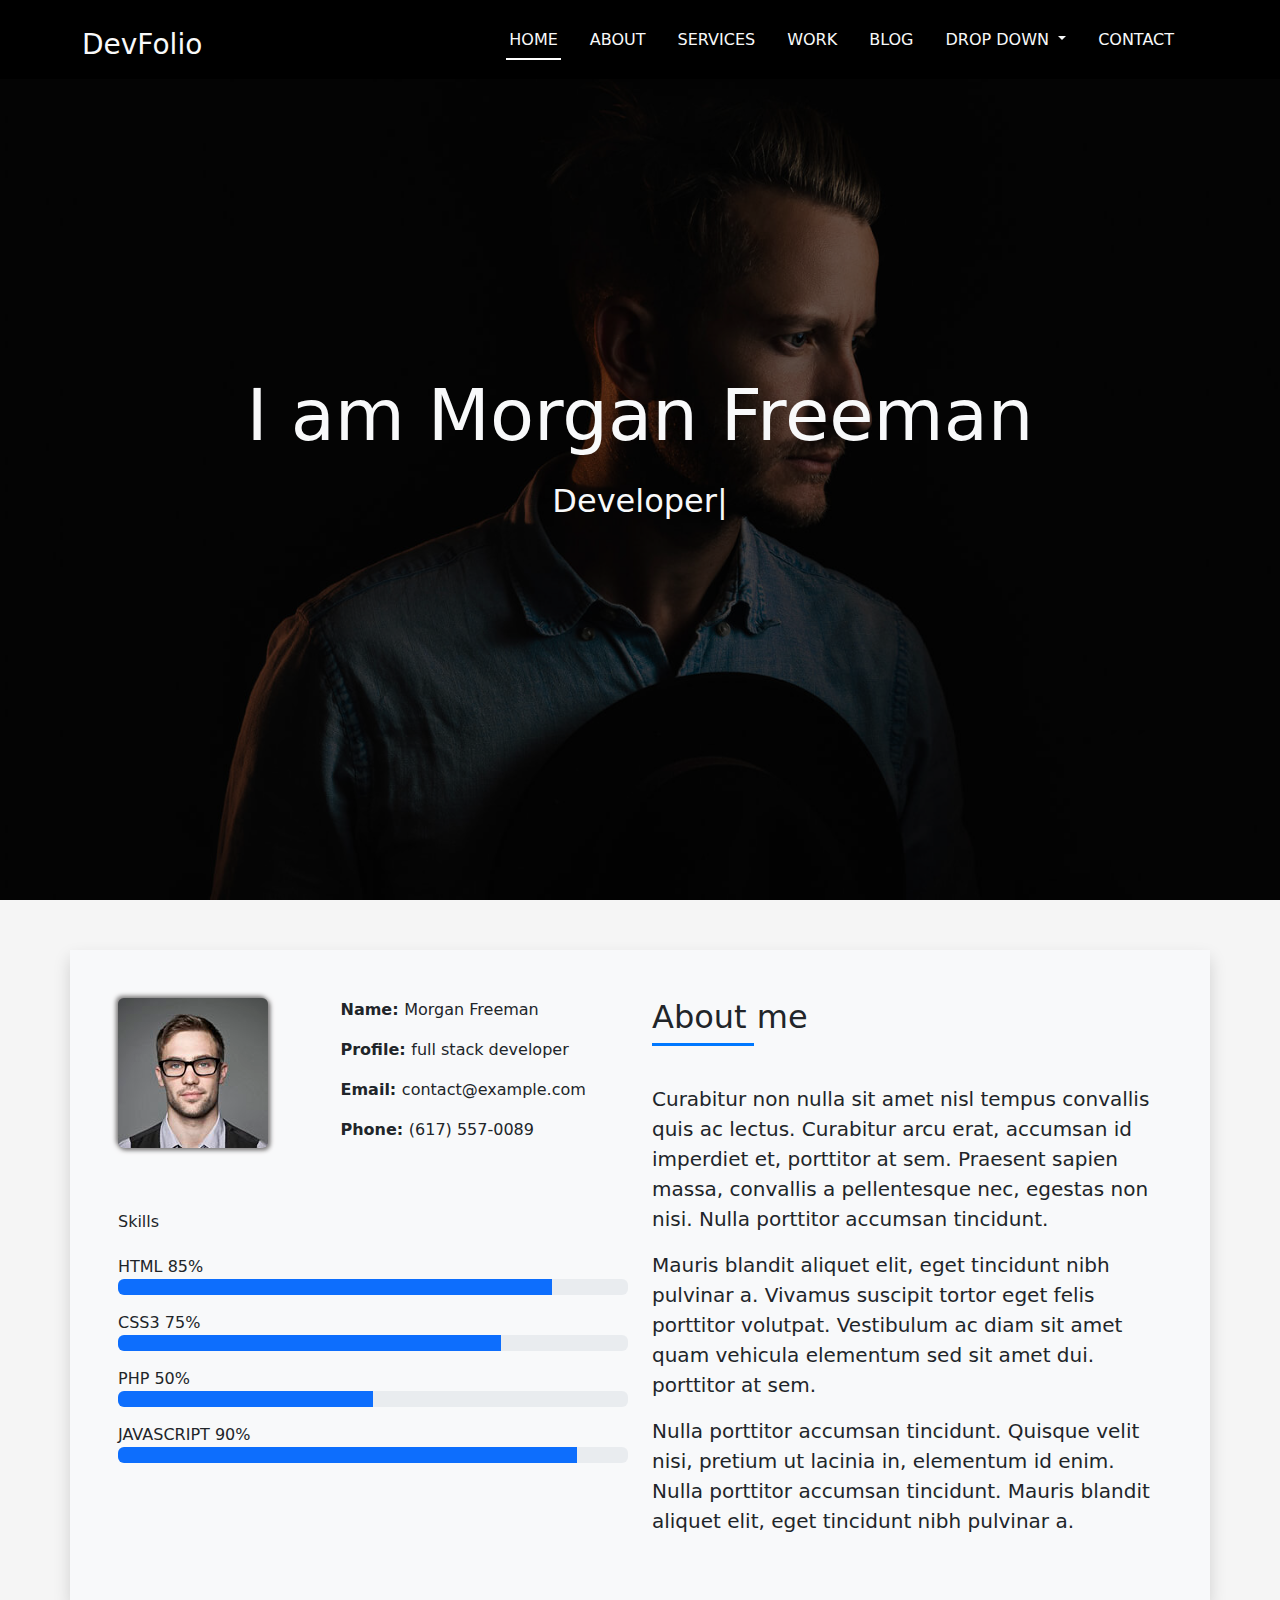
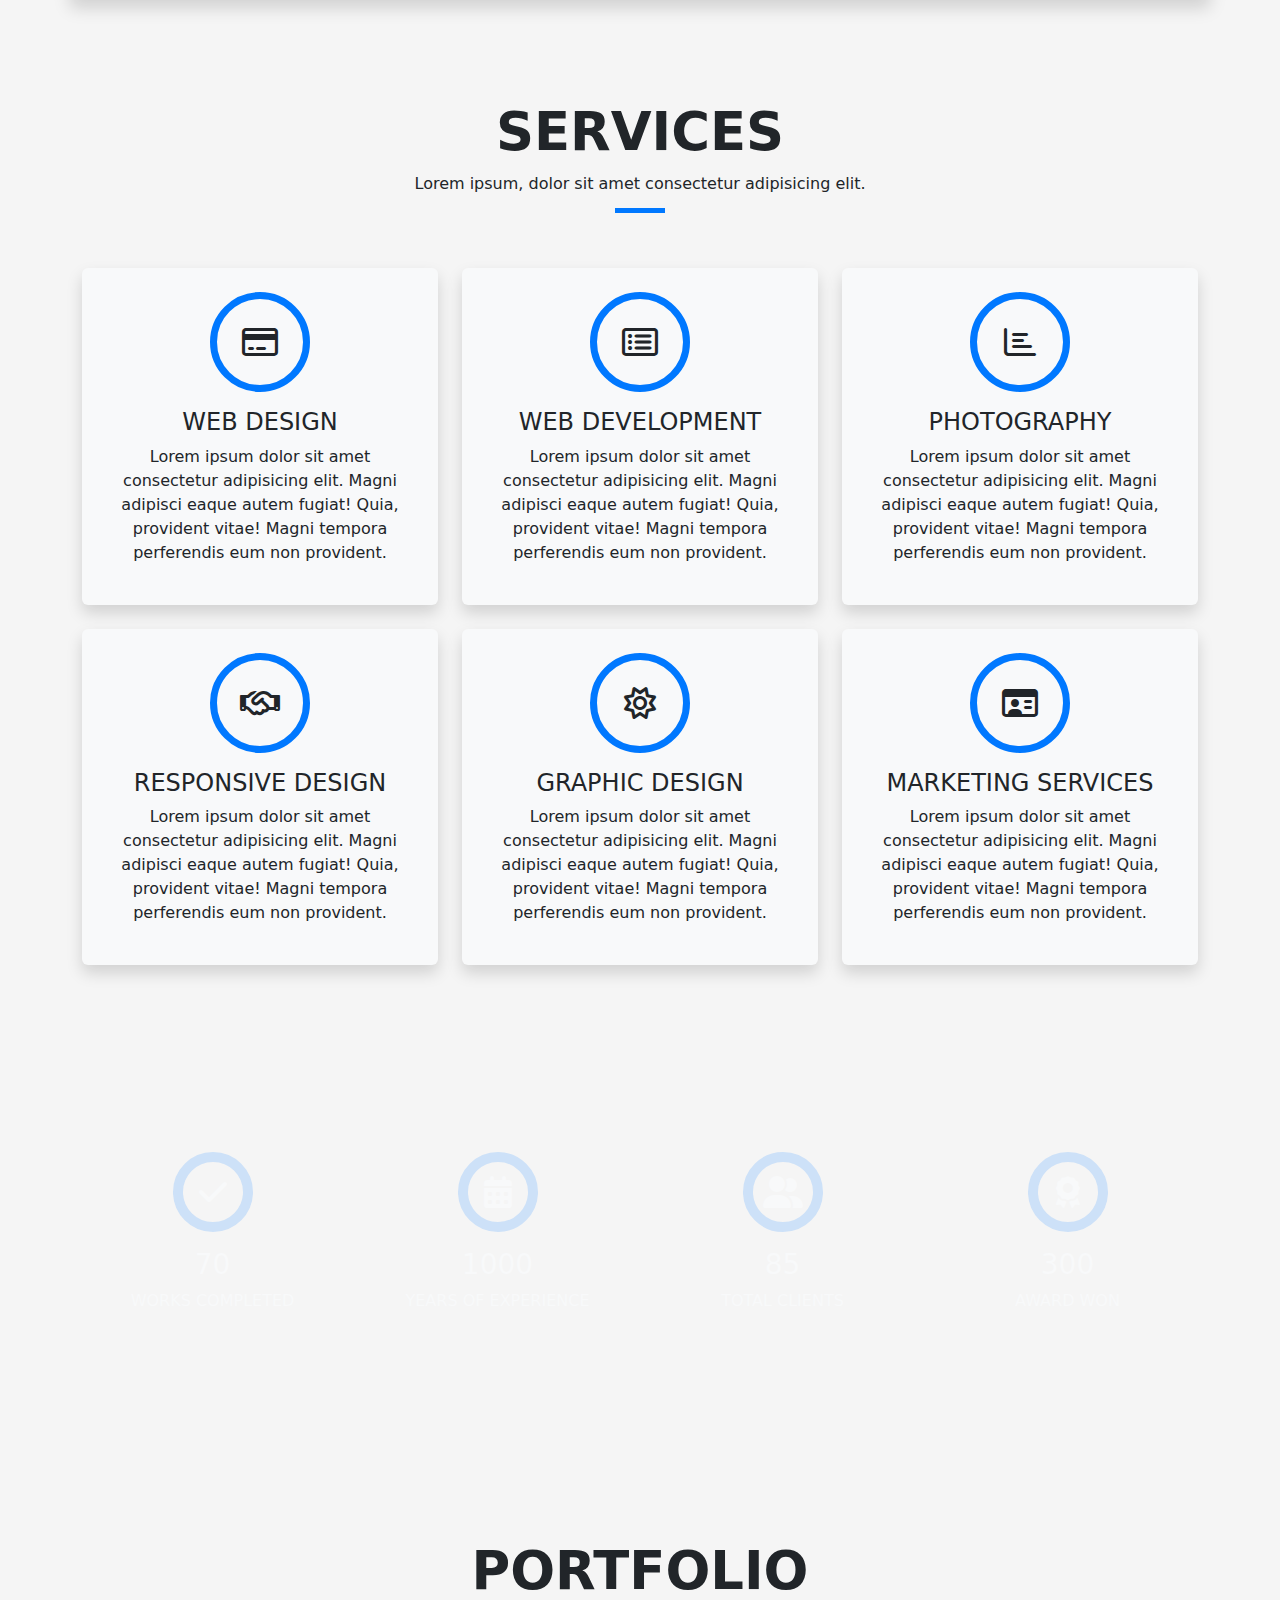
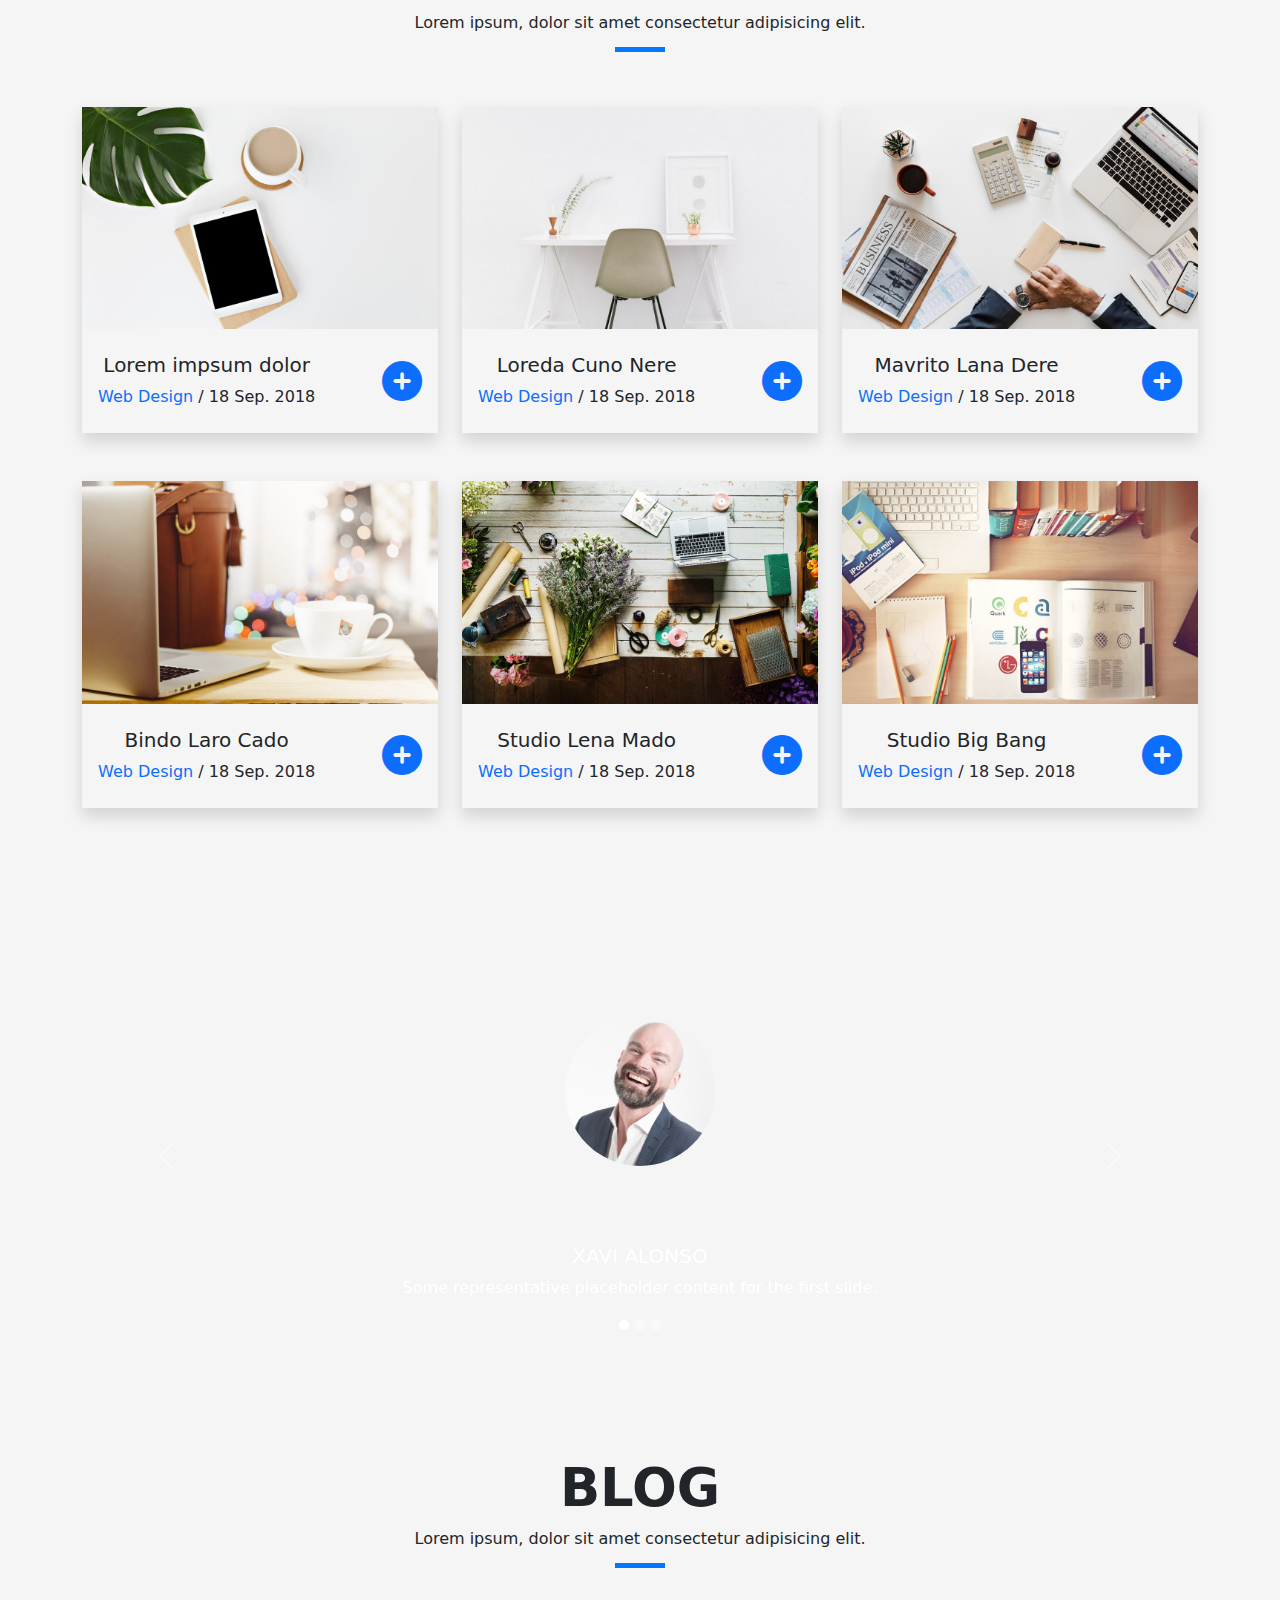
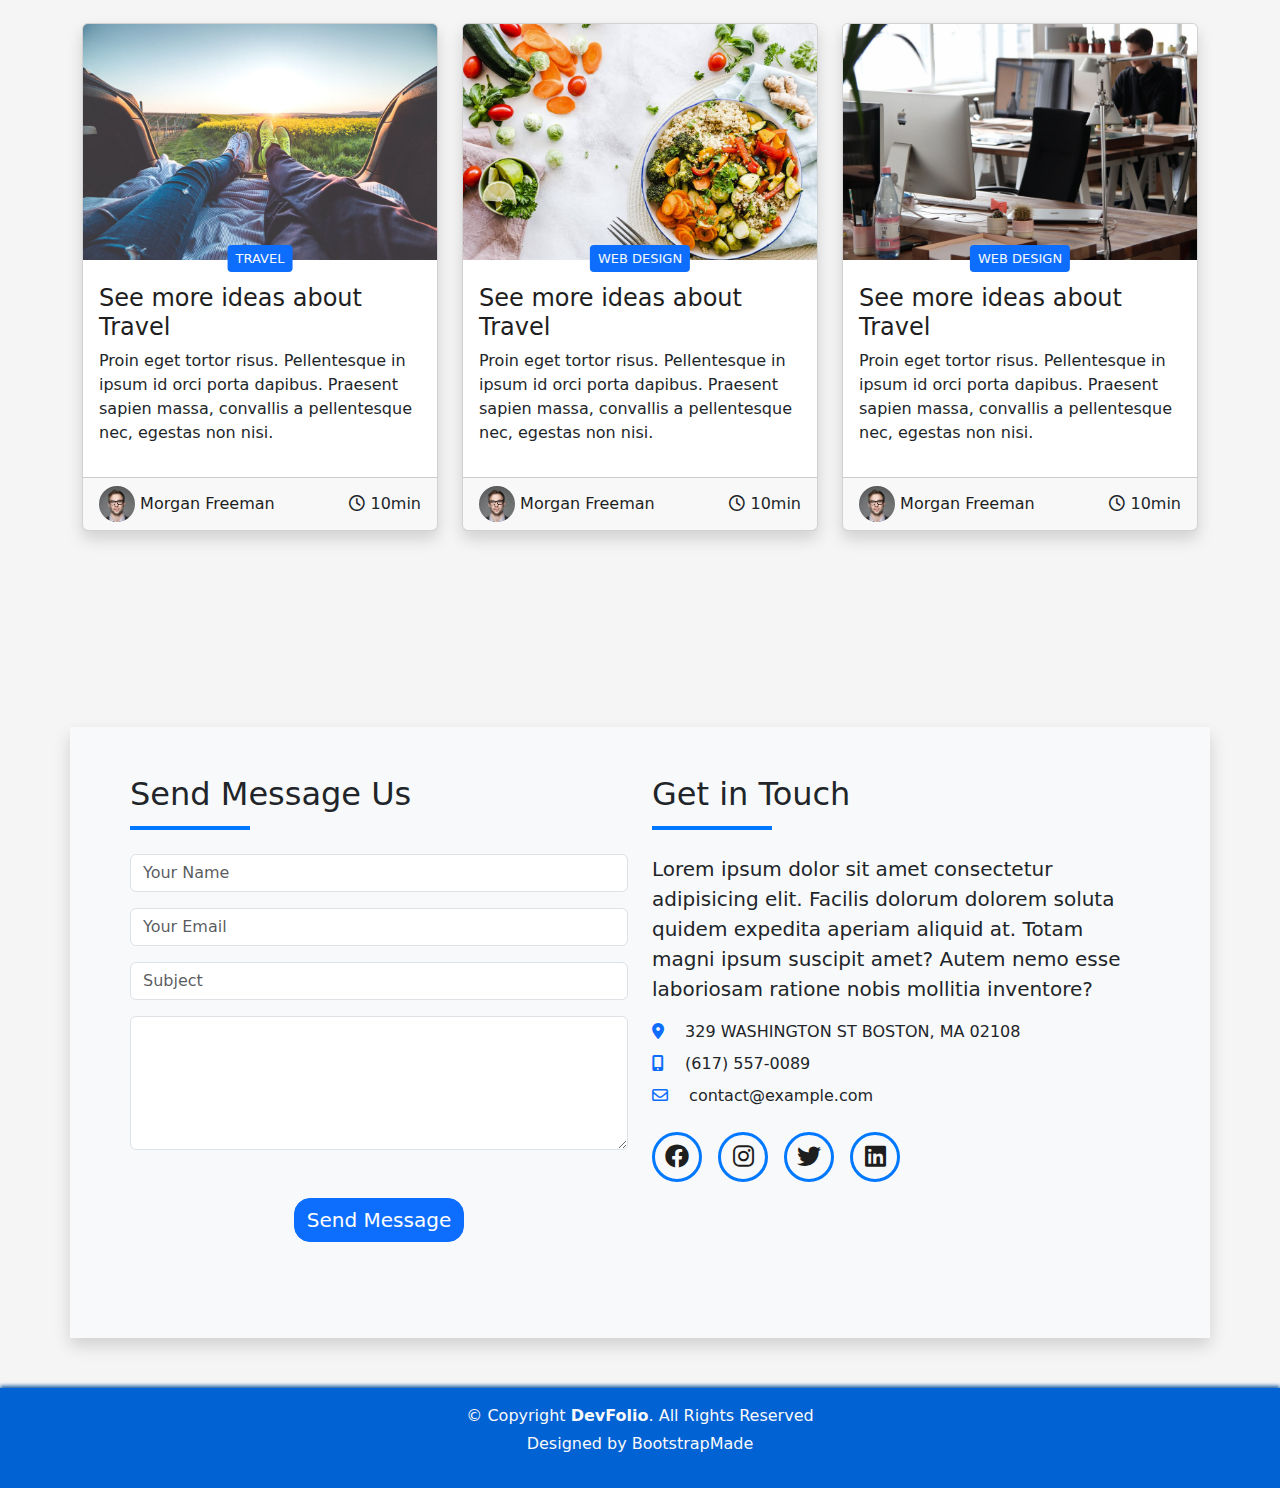
==== commit a51d0119: "complete" ====
--- a/index.html
+++ b/index.html
@@ -68,7 +68,7 @@
       </div>
     </nav>
     <div class="content position-absolute top-50 start-50 translate-middle text-center w-100">
-      <h1>I am Morgan Freeman</h1>
+      <h1 class="px-5">I am Morgan Freeman</h1>
       <h2 class="mt-4"><span class="element"></span></h2>
     </div>
   </header>
@@ -83,7 +83,7 @@
             <div class="col-lg-6 ">
               <div class="row mb-5">
                 <div class="col-sm-5">
-                  <div class="image"><img src="img/about.jpg" alt="about-image" class="rounded"></div>
+                  <div class="image mb-3"><img src="img/about.jpg" alt="about-image" class="rounded"></div>
                 </div>
                 <div class="col-sm-7">
                   <div class="info ">
@@ -443,16 +443,16 @@
       <span class="line"></span>
       <div class="row mt-5">
         <!-- card1 -->
-        <div class="col-sm-12 col-md-4">
+        <div class="col-sm-12 col-md-4 mb-5">
           <div class="card text-start shadow">
             <img src="img/post-1.jpg" class="card-img-top" alt="post-1">
-            <div class="card-body position-relative">
-              <h4 class="card-title"><a href="#">See more ideas about Travel</a></h4>
+            <div class="card-body position-relative ">
+              <h4 class="card-title mt-2"><a href="#">See more ideas about Travel</a></h4>
               <p class="card-text">Proin eget tortor risus. Pellentesque in ipsum id orci porta dapibus. Praesent sapien
                 massa, convallis a pellentesque nec, egestas non nisi.</p>
               <div class="card-label text-light bg-primary"><span>TRAVEL</span></div>
             </div>
-            <div class="card-footer bg-muted d-flex justify-content-between  align-items-center">
+            <div class="card-footer bg-muted d-flex justify-content-between  align-items-center flex-md-column flex-lg-row">
               <div class="card-author">
                 <a href="#">
                   <img src="img/about.jpg" alt="author" width="36px" height="36px" class="rounded-circle">
@@ -468,16 +468,16 @@
 
         </div>
         <!-- card2 -->
-        <div class="col-sm-12 col-md-4">
+        <div class="col-sm-12 col-md-4 mb-5">
           <div class="card text-start shadow">
             <img src="img/post-2.jpg" class="card-img-top" alt="post-2">
             <div class="card-body position-relative">
-              <h4 class="card-title"><a href="#">See more ideas about Travel</a></h4>
+              <h4 class="card-title  mt-2"><a href="#">See more ideas about Travel</a></h4>
               <p class="card-text">Proin eget tortor risus. Pellentesque in ipsum id orci porta dapibus. Praesent sapien
                 massa, convallis a pellentesque nec, egestas non nisi.</p>
               <div class="card-label text-light bg-primary"><span>WEB DESIGN</span></div>
             </div>
-            <div class="card-footer bg-muted d-flex justify-content-between  align-items-center">
+            <div class="card-footer bg-muted d-flex justify-content-between  align-items-center flex-md-column flex-lg-row">
               <div class="card-author">
                 <a href="#">
                   <img src="img/about.jpg" alt="author" width="36px" height="36px" class="rounded-circle">
@@ -493,16 +493,16 @@
 
         </div>
         <!-- card3 -->
-        <div class="col-sm-12 col-md-4">
+        <div class="col-sm-12 col-md-4 ">
           <div class="card text-start shadow">
             <img src="img/post-3.jpg" class="card-img-top" alt="post-3">
             <div class="card-body position-relative">
-              <h4 class="card-title"><a href="#">See more ideas about Travel</a></h4>
+              <h4 class="card-title  mt-2"><a href="#">See more ideas about Travel</a></h4>
               <p class="card-text">Proin eget tortor risus. Pellentesque in ipsum id orci porta dapibus. Praesent sapien
                 massa, convallis a pellentesque nec, egestas non nisi.</p>
               <div class="card-label text-light bg-primary"><span>WEB DESIGN</span></div>
             </div>
-            <div class="card-footer bg-muted d-flex justify-content-between  align-items-center">
+            <div class="card-footer bg-muted d-flex justify-content-between  align-items-center flex-md-column flex-lg-row">
               <div class="card-author">
                 <a href="#">
                   <img src="img/about.jpg" alt="author" width="36px" height="36px" class="rounded-circle">
@@ -539,7 +539,7 @@
               <input type="text" class="form-control mt-3" id="exampleInputEmail1" aria-describedby="emailHelp"
                 placeholder="Subject">
               <textarea class="form-control mt-3" id="exampleFormControlTextarea1" rows="5"></textarea>
-              <button type="submit" class="btn btn-primary mt-5 mx-auto d-block rounded-4 fs-5">Send Message</button>
+              <button type="submit" class="btn btn-primary my-5 mx-auto d-block rounded-4 fs-5">Send Message</button>
 
             </form>
           </div>
--- a/css/style.css
+++ b/css/style.css
@@ -1,14 +1,17 @@
 :root {
   --main-color: #0078ff;
 }
+
 a {
   color: #1e1e1e;
   text-decoration: none;
   transition: all 0.4s ease-in-out;
 }
+
 a:hover {
   color: var(--main-color);
 }
+
 /* Start Header */
 header.header {
   background: url(../img/hero-bg.jpg), rgba(0, 0, 0, 0.7);
@@ -18,6 +21,7 @@
   background-position: center center;
   position: relative;
 }
+
 header .header-overlay {
   position: absolute;
   background-color: rgba(0, 0, 0, 0.6);
@@ -28,6 +32,7 @@
   width: 100%;
   opacity: 0.9;
 }
+
 nav.navbar {
   position: fixed;
   top: 0;
@@ -37,6 +42,7 @@
   z-index: 10000;
   background-color: black;
 }
+
 .navbar-brand,
 .nav-link {
   font-weight: 500;
@@ -47,6 +53,7 @@
   transition: 1s;
   display: inline-block;
 }
+
 .nav-item:after {
   position: absolute;
   bottom: 0;
@@ -62,17 +69,20 @@
 .nav-item.active-item::after {
   width: 85%;
 }
+
 .navbar-toggler-icon {
   background-image: none;
   position: relative;
   top: 10px;
 }
-/* End Header */
-/* Start About  */
+
 section {
   background-color: #f5f5f5;
   padding: 50px 0;
 }
+
+/* End Header */
+/* Start About  */
 
 .about .about-heading::after {
   position: absolute;
@@ -83,6 +93,11 @@
   width: 20%;
   background-color: var(--main-color);
 }
+
+.image img {
+  filter: drop-shadow(2px 2px 2px #807e7e) drop-shadow(-2px -2px 2px #807e7e);
+}
+
 /* End About  */
 /* Start Services */
 .line {
@@ -92,10 +107,12 @@
   background-color: var(--main-color);
   display: inline-block;
 }
+
 .section-title {
   font-size: 3.3rem;
   font-weight: 700;
 }
+
 .icon {
   width: 100px;
   height: 100px;
@@ -107,21 +124,26 @@
   border: 7px solid var(--main-color);
   margin-bottom: 1rem;
 }
+
 .icon i {
   font-size: 2rem;
 }
+
 .box-service:hover .icon {
   background-color: var(--main-color);
   color: #fff;
   border: 7px solid #628fc2;
 }
+
 .box-service {
   transition: 0.5s;
   cursor: pointer;
 }
+
 .box-service:hover {
   transform: scale(1.05);
 }
+
 /* End Services */
 /* Start Count */
 .counter-section {
@@ -138,23 +160,28 @@
   justify-content: center;
   align-items: center;
 }
+
 .icon.count {
   width: 80px;
   height: 80px;
   border: 10px solid #cde1f8;
 }
+
 /* End Count */
 /* Start Portfolio */
 .work-box {
   transition: 0.5s;
 }
+
 .work-box img {
   display: block;
   transition: 0.7s;
 }
+
 .work-box:hover img {
   transform: scale(1.2);
 }
+
 /* End Portfolio */
 /* Start Slider */
 .slider-section {
@@ -167,9 +194,11 @@
   background-position: center;
   background-attachment: fixed;
 }
+
 .slider-section .carousel {
   height: 400px;
 }
+
 .slider-section .carousel .carousel-item img {
   width: 150px;
   height: 150px;
@@ -177,11 +206,13 @@
   position: relative;
   top: 60px;
 }
+
 .carousel-indicators [data-bs-target] {
   width: 10px;
   height: 10px;
   border-radius: 50%;
 }
+
 /* Start BLog */
 .card-label {
   position: absolute;
@@ -193,6 +224,7 @@
   font-weight: 400;
   font-size: small;
 }
+
 /* End BLog */
 /* Start Contact */
 .contact {
@@ -205,6 +237,7 @@
   background-position: center;
   background-attachment: fixed;
 }
+
 /* Start Contact */
 .contact-title::after {
   position: absolute;
@@ -215,6 +248,7 @@
   bottom: 0;
   left: 0;
 }
+
 .icon-container {
   width: 50px;
   height: 50px;
@@ -225,16 +259,20 @@
   align-items: center;
   cursor: pointer;
 }
+
 .icon-container:hover {
   background-color: var(--main-color);
 }
+
 .icon-container:hover a {
   color: #fff !important;
 }
+
 /* End Contact */
 /* Start Footer */
 footer {
   background-color: #0062d3;
   box-shadow: 0px -2px 4px #1155a1;
 }
+
 /* Start Footer */
--- a/css/media.css
+++ b/css/media.css
@@ -1,11 +1,14 @@
-@media screen and (min-width: 992px) and (max-width: 2000px) {
+@media screen and (min-width: 767px) and (max-width: 2000px) {
   header .content h1 {
     font-size: 4.5rem;
   }
 }
-@media screen and (min-width: 320px) and (max-width: 991px) {
+@media screen and (min-width: 320px) and (max-width: 768px) {
   header .content h1 {
     font-size: 3rem;
+  }
+   header.header {
+     background-attachment:scroll;
   }
   .section-title {
     font-size: 2.3rem;
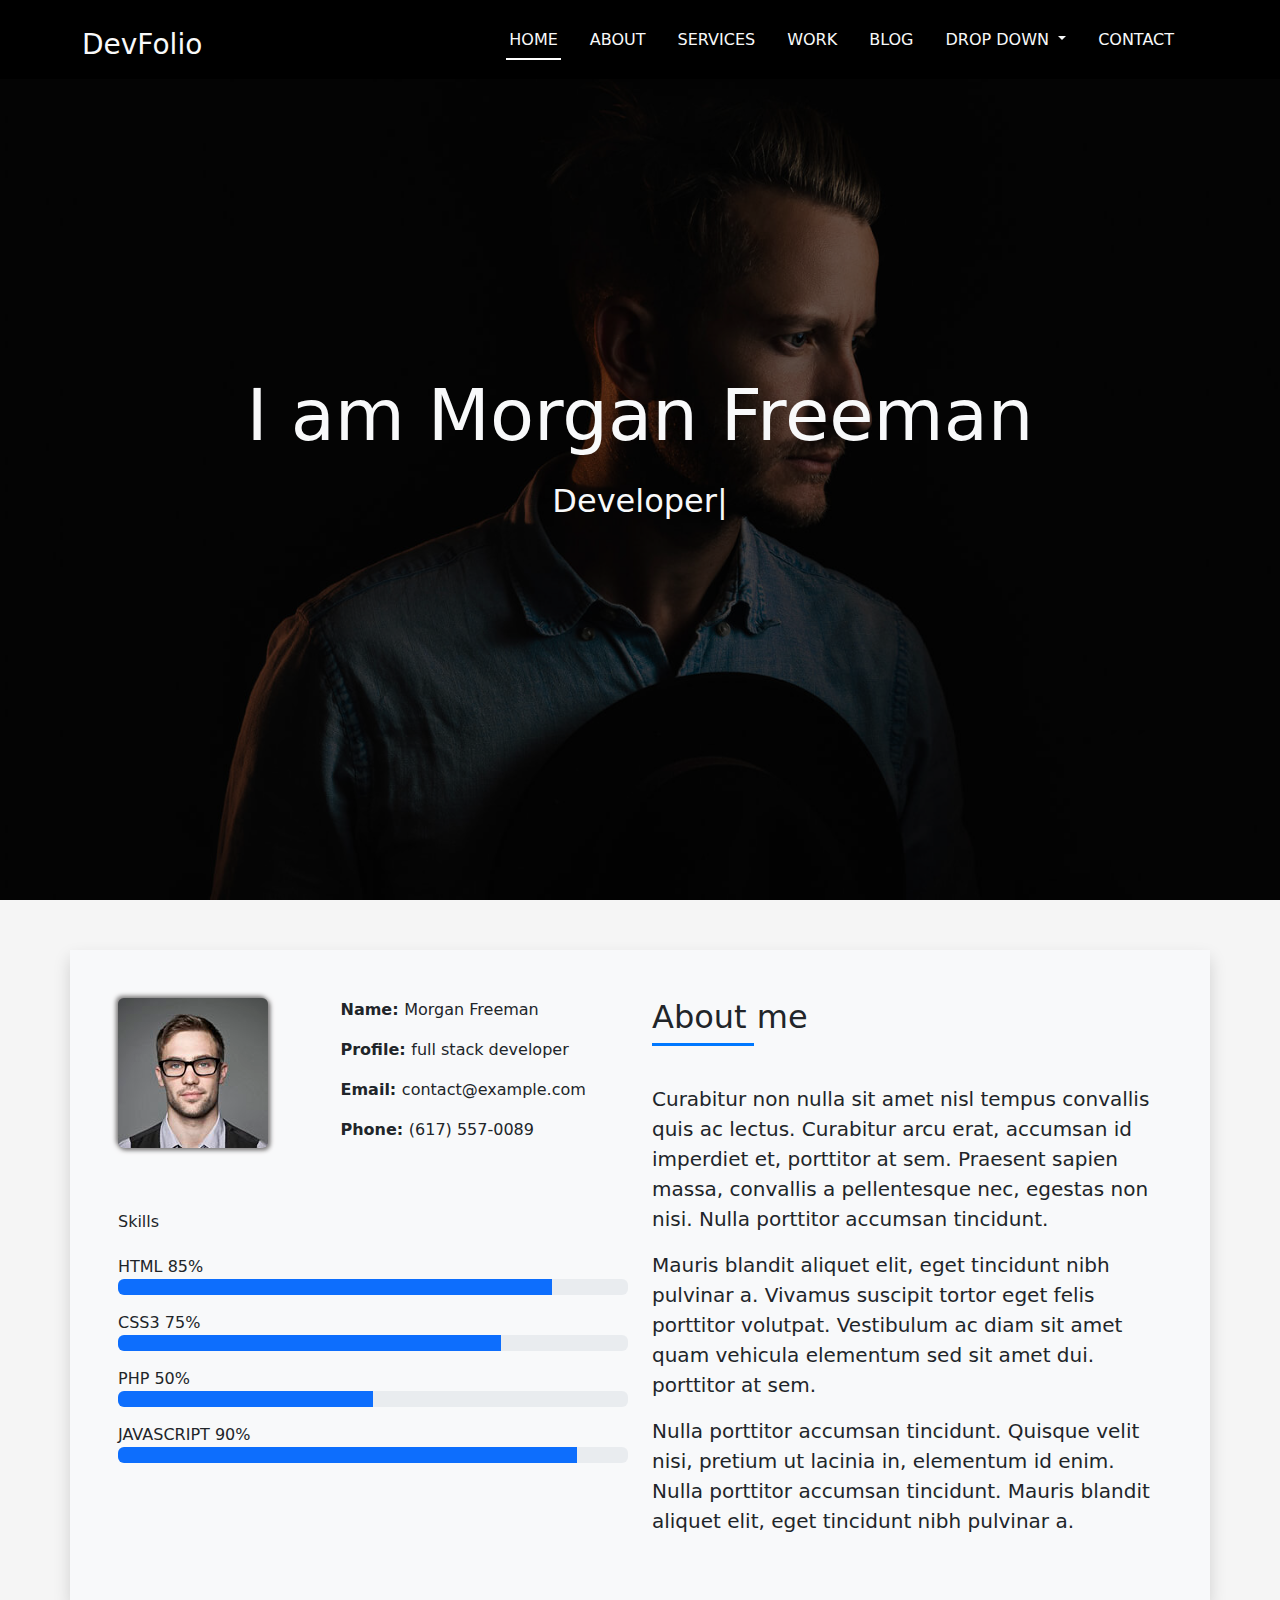
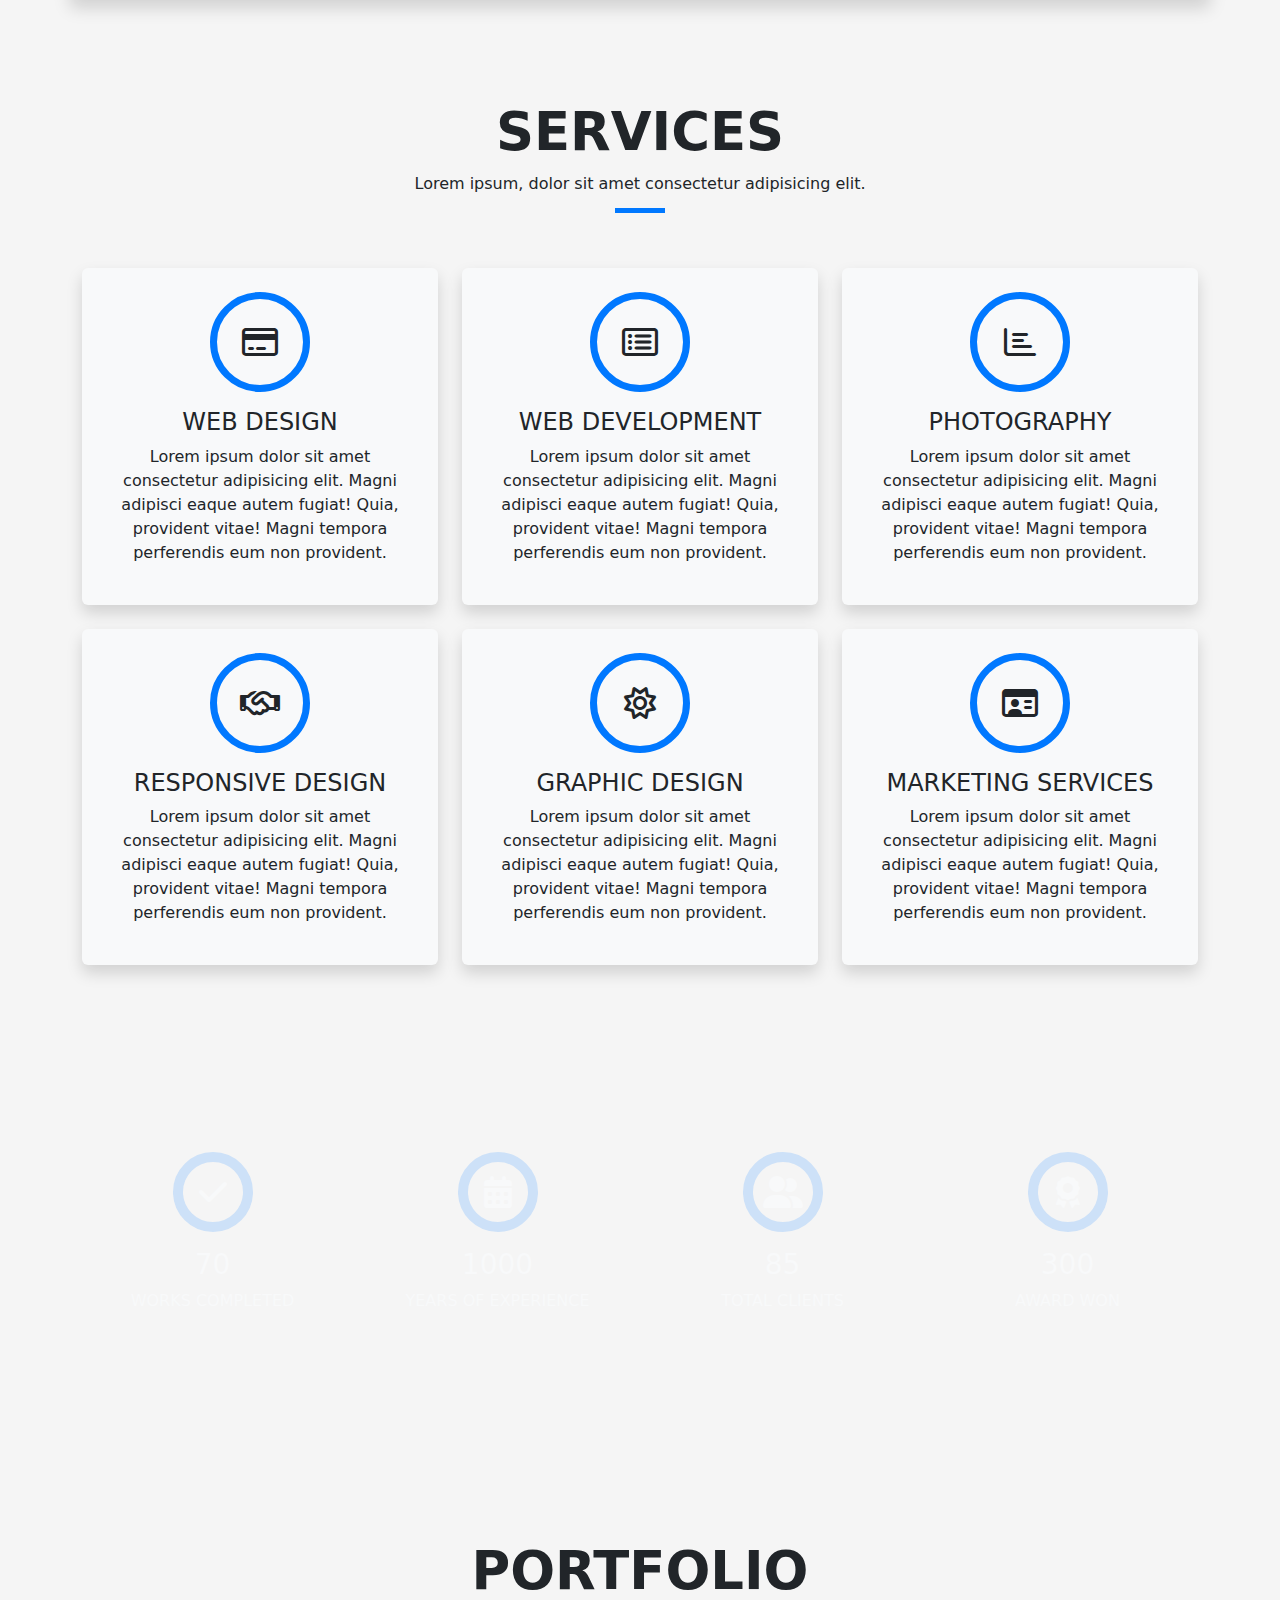
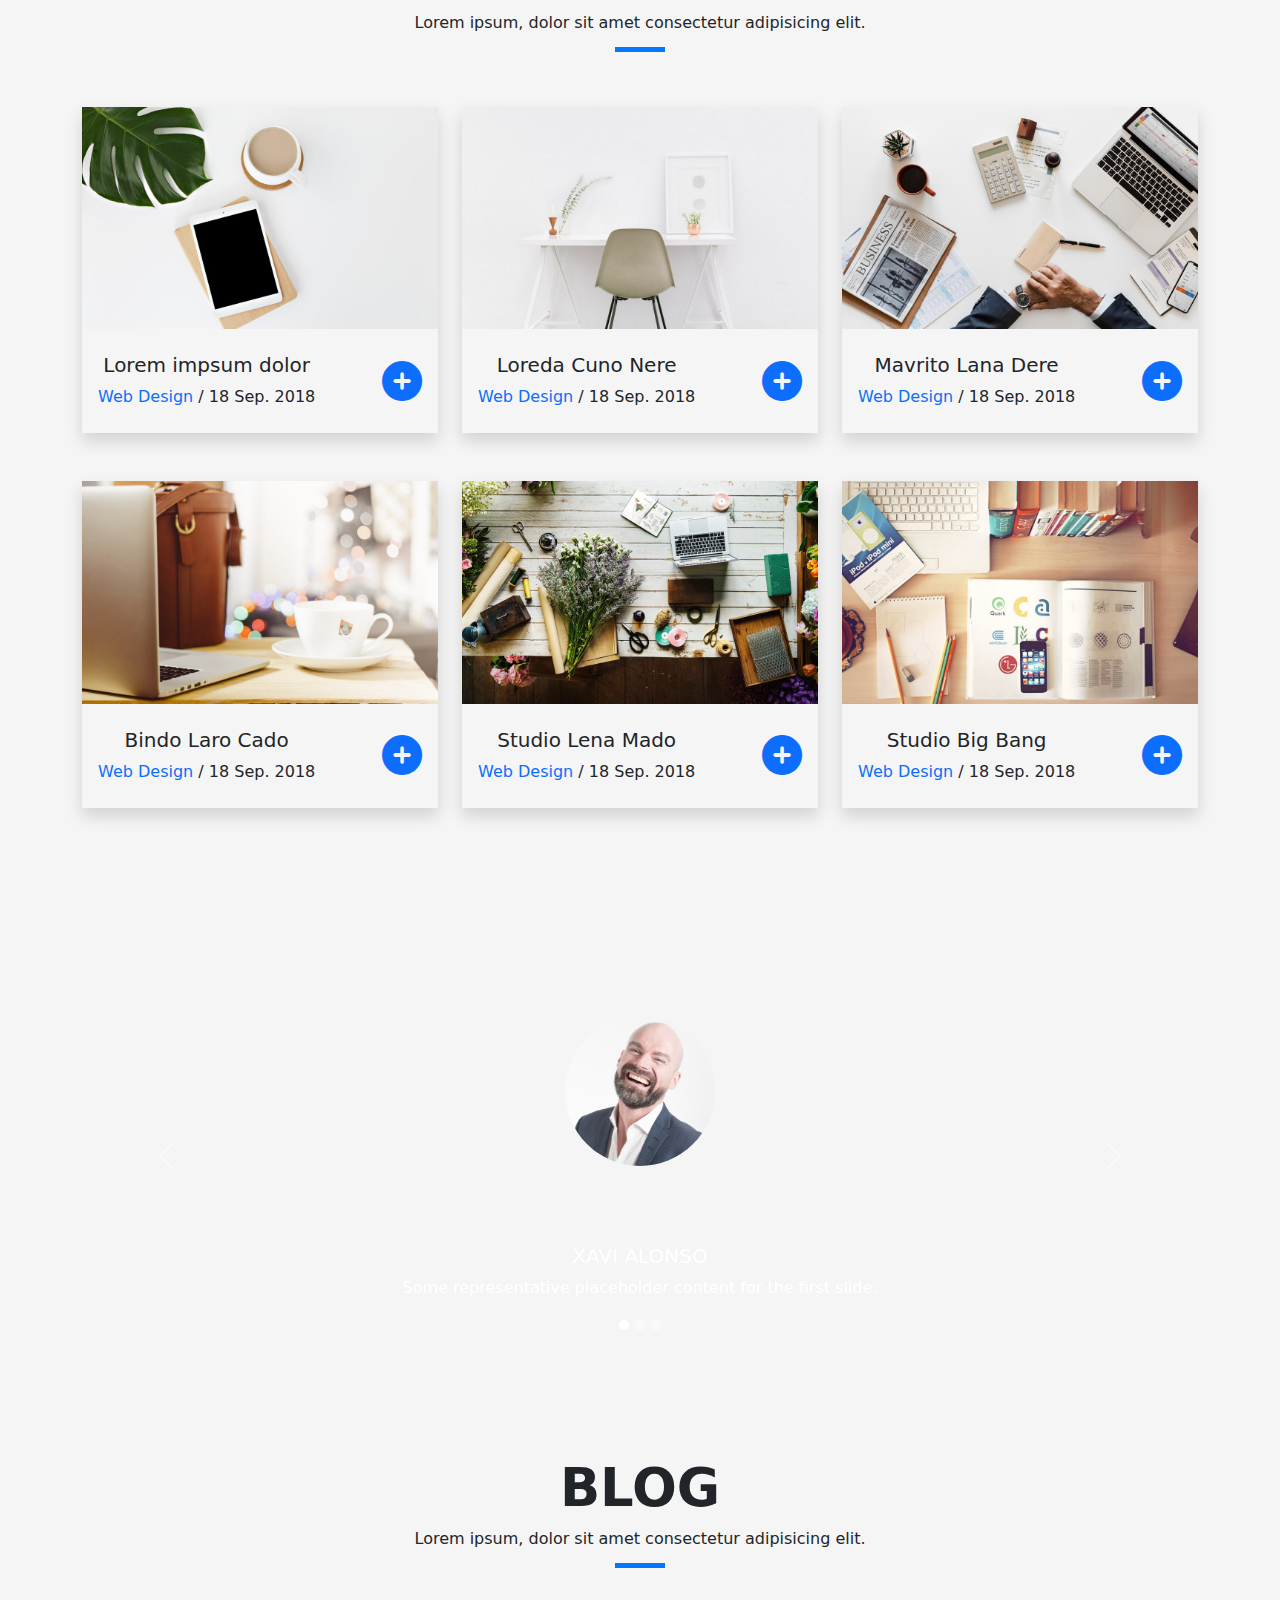
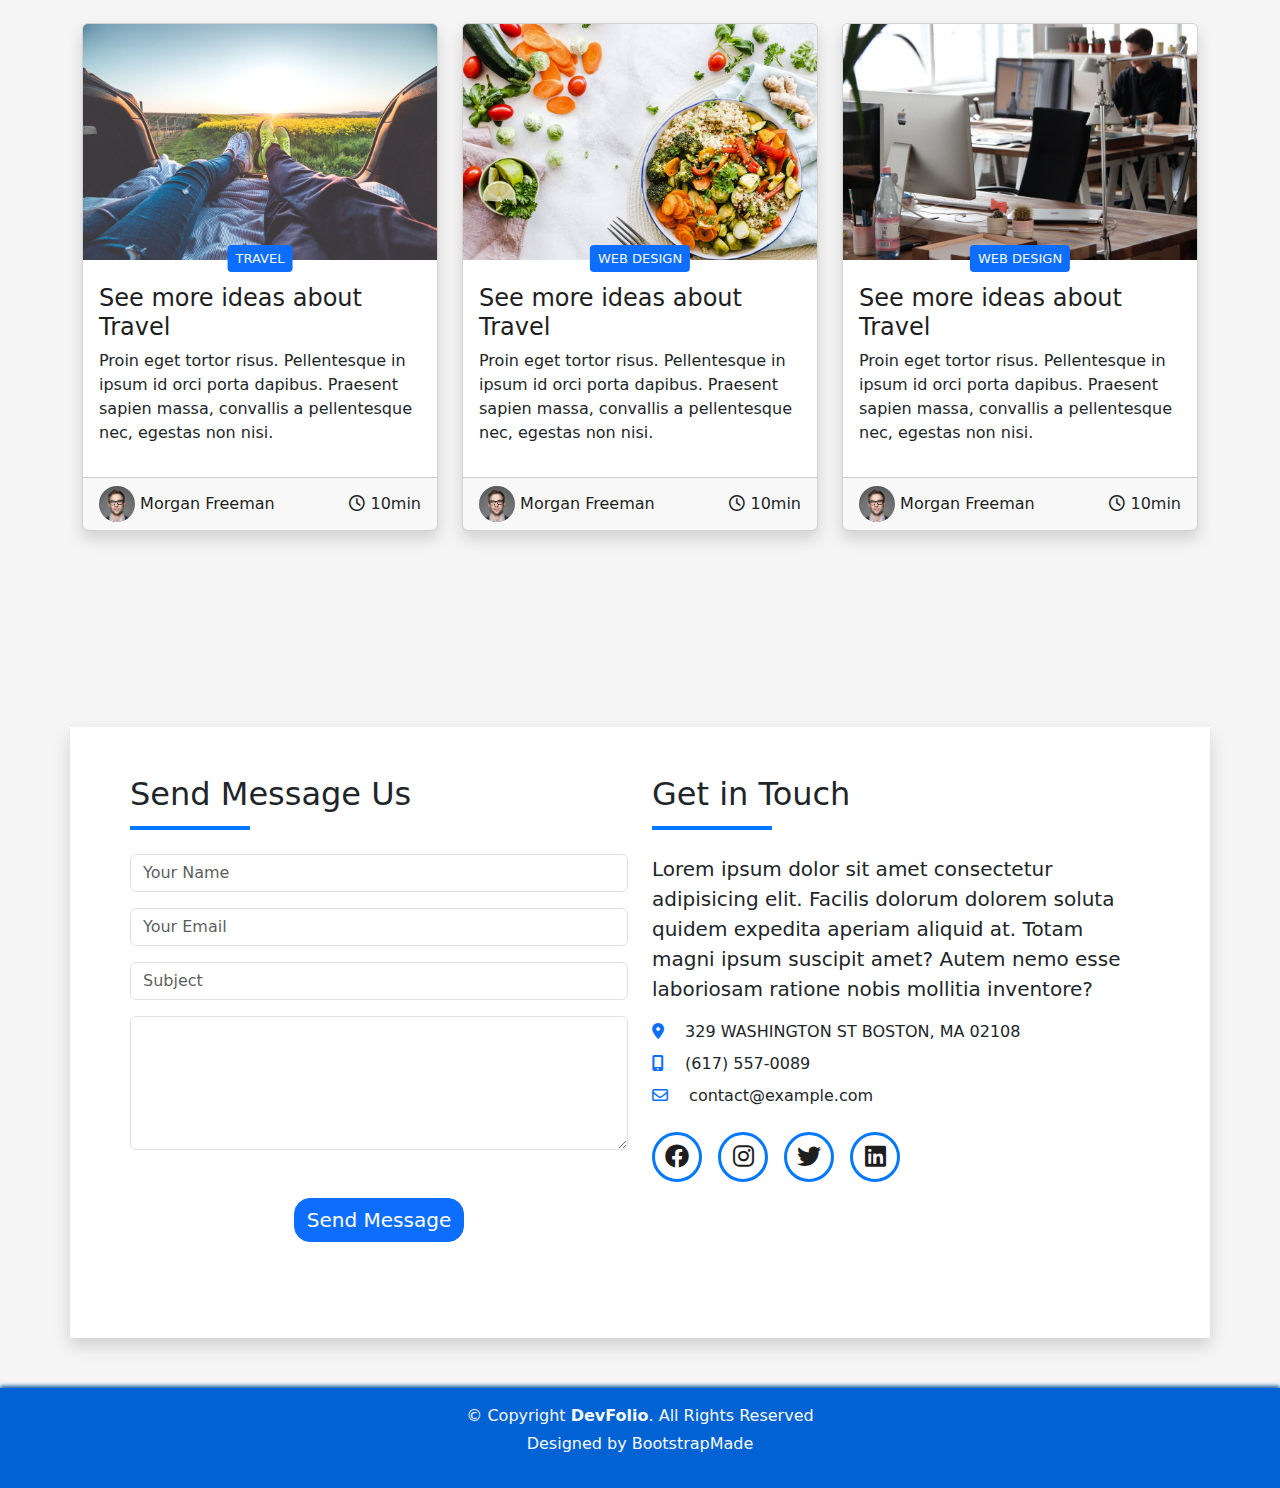
==== commit 6c16590f: "More Edit" ====
--- a/index.html
+++ b/index.html
@@ -61,7 +61,7 @@
               </ul>
             </li>
             <li class="nav-item pe-3">
-              <a class="nav-link text-light fs-6 text-uppercase" href="#">Contact</a>
+              <a class="nav-link text-light fs-6 text-uppercase" href="#contact">Contact</a>
             </li>
           </ul>
         </div>
@@ -280,7 +280,7 @@
   </section>
   <!-- End counter section -->
   <!-- Start Portfolio -->
-  <section class="portfolio text-center " id="portfolio">
+  <section class="portfolio text-center " id="work">
     <div class="container">
       <h2 class="section-title text-uppercase">Portfolio</h2>
       <p class="mb-0">Lorem ipsum, dolor sit amet consectetur adipisicing elit.</p>
@@ -524,7 +524,7 @@
   <!--Start Contact -->
   <section class="contact" id="contact">
     <div class="container">
-      <div class="row bg-light p-5 mt-5 shadow">
+      <div class="row bg-white p-3 p-md-5 mt-5 shadow">
         <!-- left side -->
         <div class="col-sm-12 col-md-6">
           <div class="contact-form">
@@ -599,6 +599,13 @@
     </div>
   </footer>
   <!-- End Footer -->
+  <!-- Scroll Top Button -->
+  <div class="container">
+    <button class="scroll-top-btn"><i class="fa-regular fa-circle-up"></i></button>
+  </div>
+  
+  <!-- js files -->
+  <script src="js/jquery-3.6.0.min.js"></script>
   <script src="js/bootstrap.bundle.min.js"></script>
   <script src="js/typed.umd.js"></script>
   <script src="js/main.js"></script>
--- a/css/style.css
+++ b/css/style.css
@@ -10,6 +10,28 @@
 
 a:hover {
   color: var(--main-color);
+}
+
+/* Scroll To Top */
+.scroll-top-btn {
+  outline: none;
+  width: 3rem;
+  height: 3rem;
+  position: fixed;
+  right: 1rem;
+  bottom: 1rem;
+  color: var(--main-color) !important;
+  border-radius: 50%;
+  border: none;
+  display: none;
+  transition: 0.5s;
+  z-index: 5;
+  opacity: 0.8;
+  cursor: pointer;
+  font-size: 2rem;
+}
+.scroll-top-btn:hover {
+  opacity: 1;
 }
 
 /* Start Header */
--- a/css/media.css
+++ b/css/media.css
@@ -7,16 +7,19 @@
   header .content h1 {
     font-size: 3rem;
   }
-   header.header {
-     background-attachment:scroll;
+  header.header {
+    background-attachment: scroll;
   }
   .section-title {
     font-size: 2.3rem;
     font-weight: 700;
   }
+  .navbar-nav {
+    display: flex;
+    align-items: center;
+  }
   .nav-item:hover::after,
   .nav-item.active-item::after {
-    width: 8%;
-    left: 0;
+    width: 0;
   }
 }
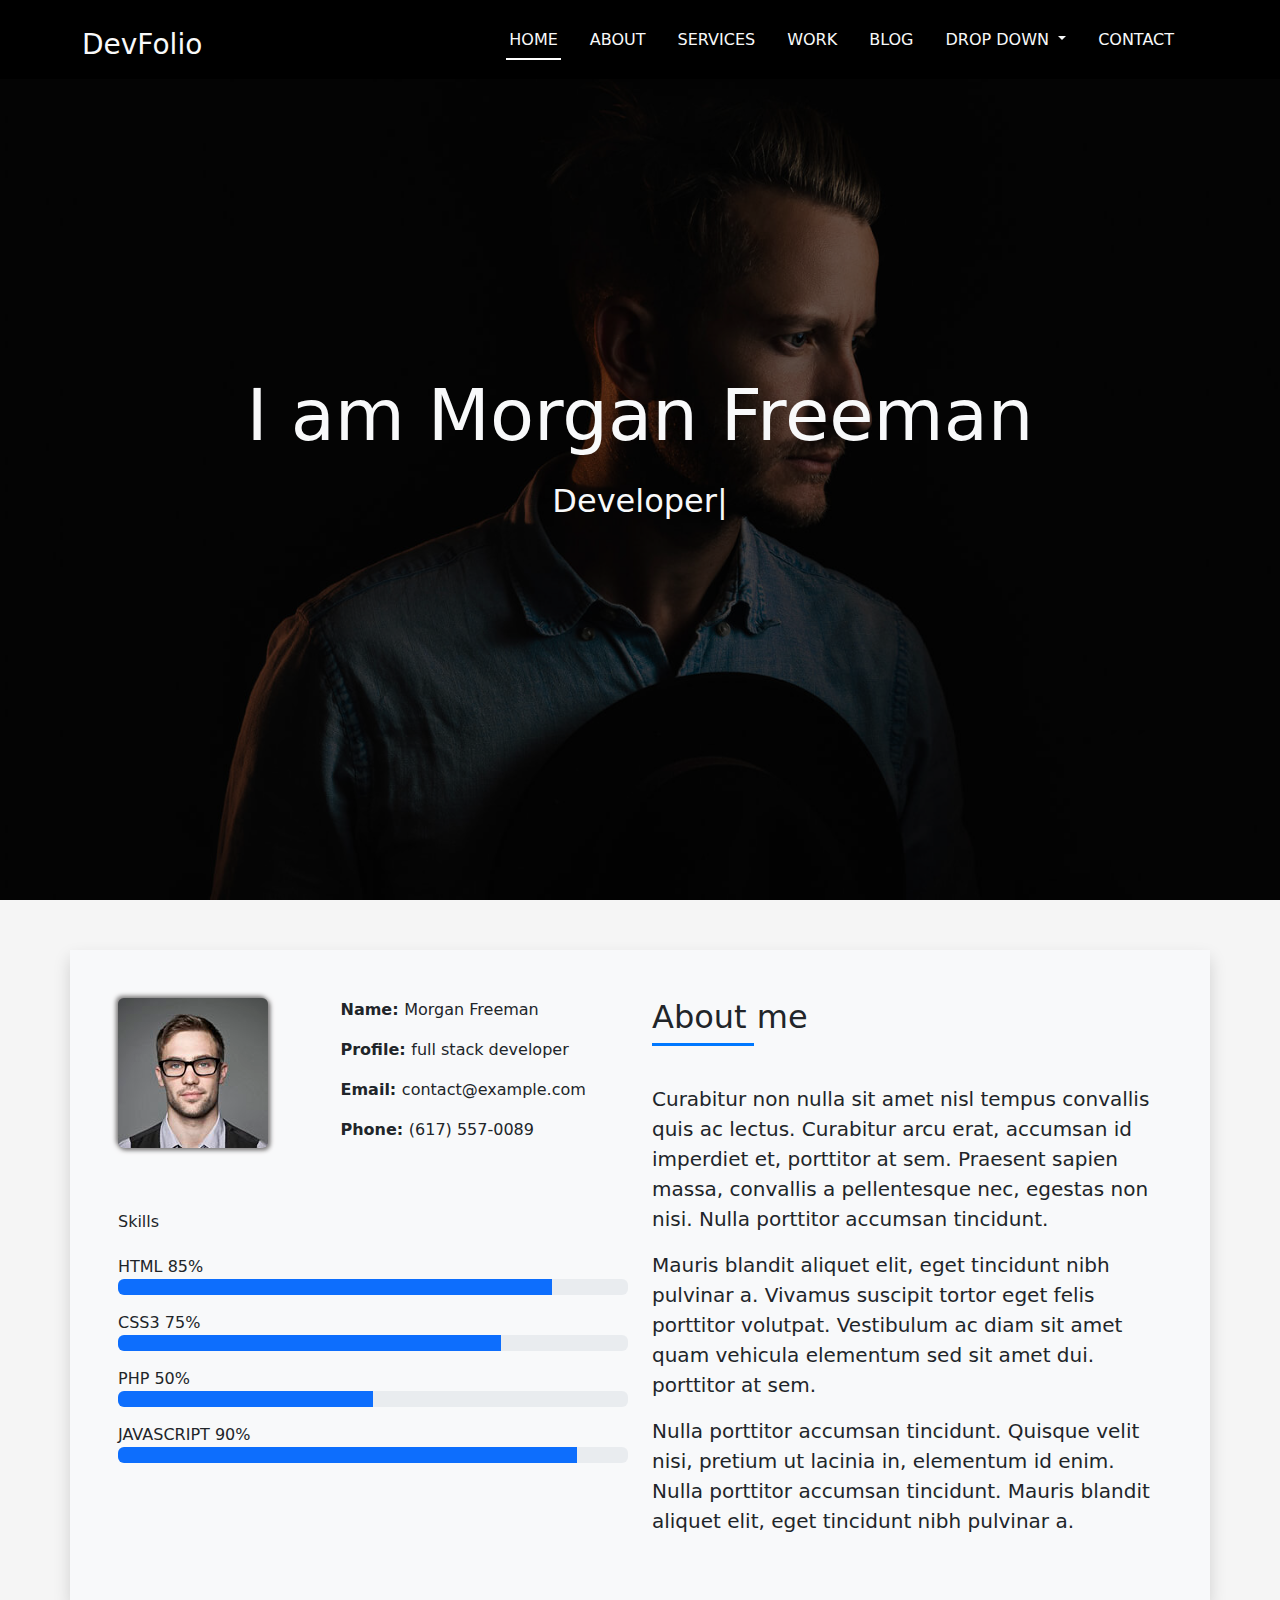
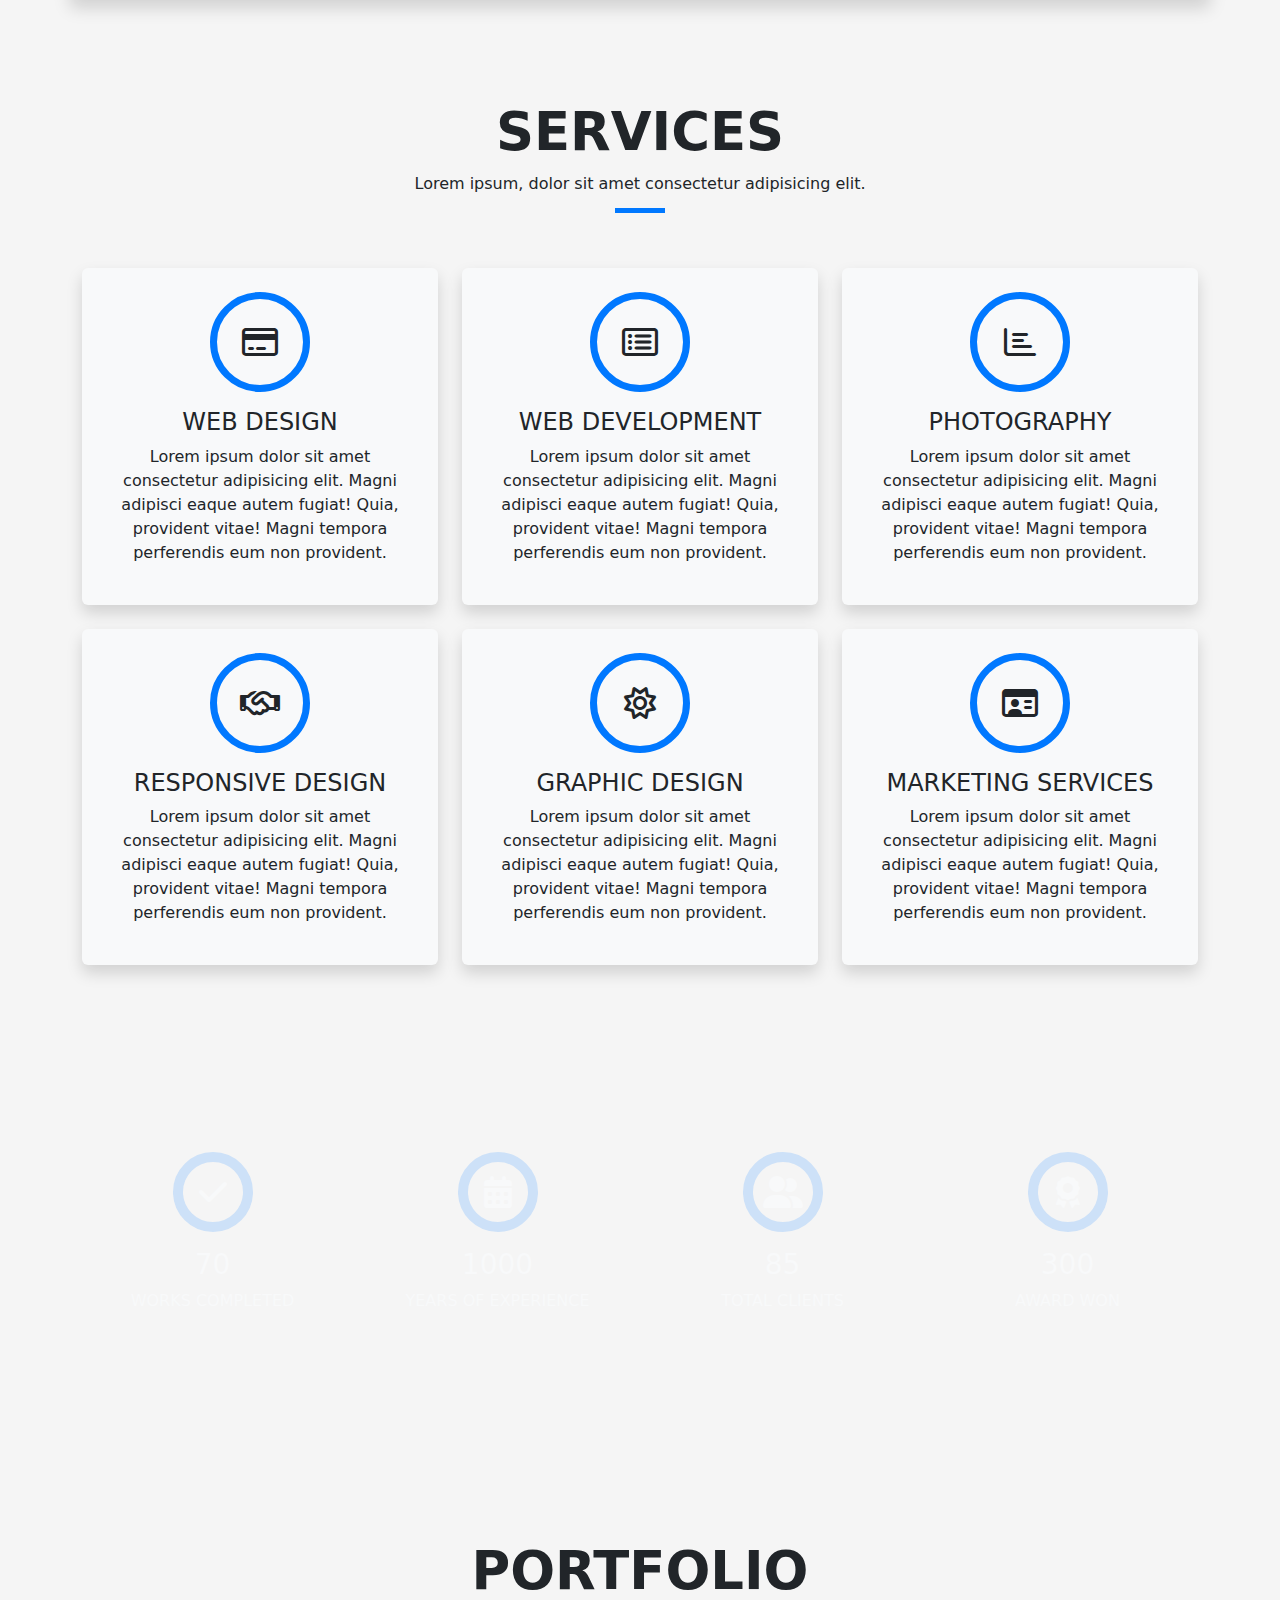
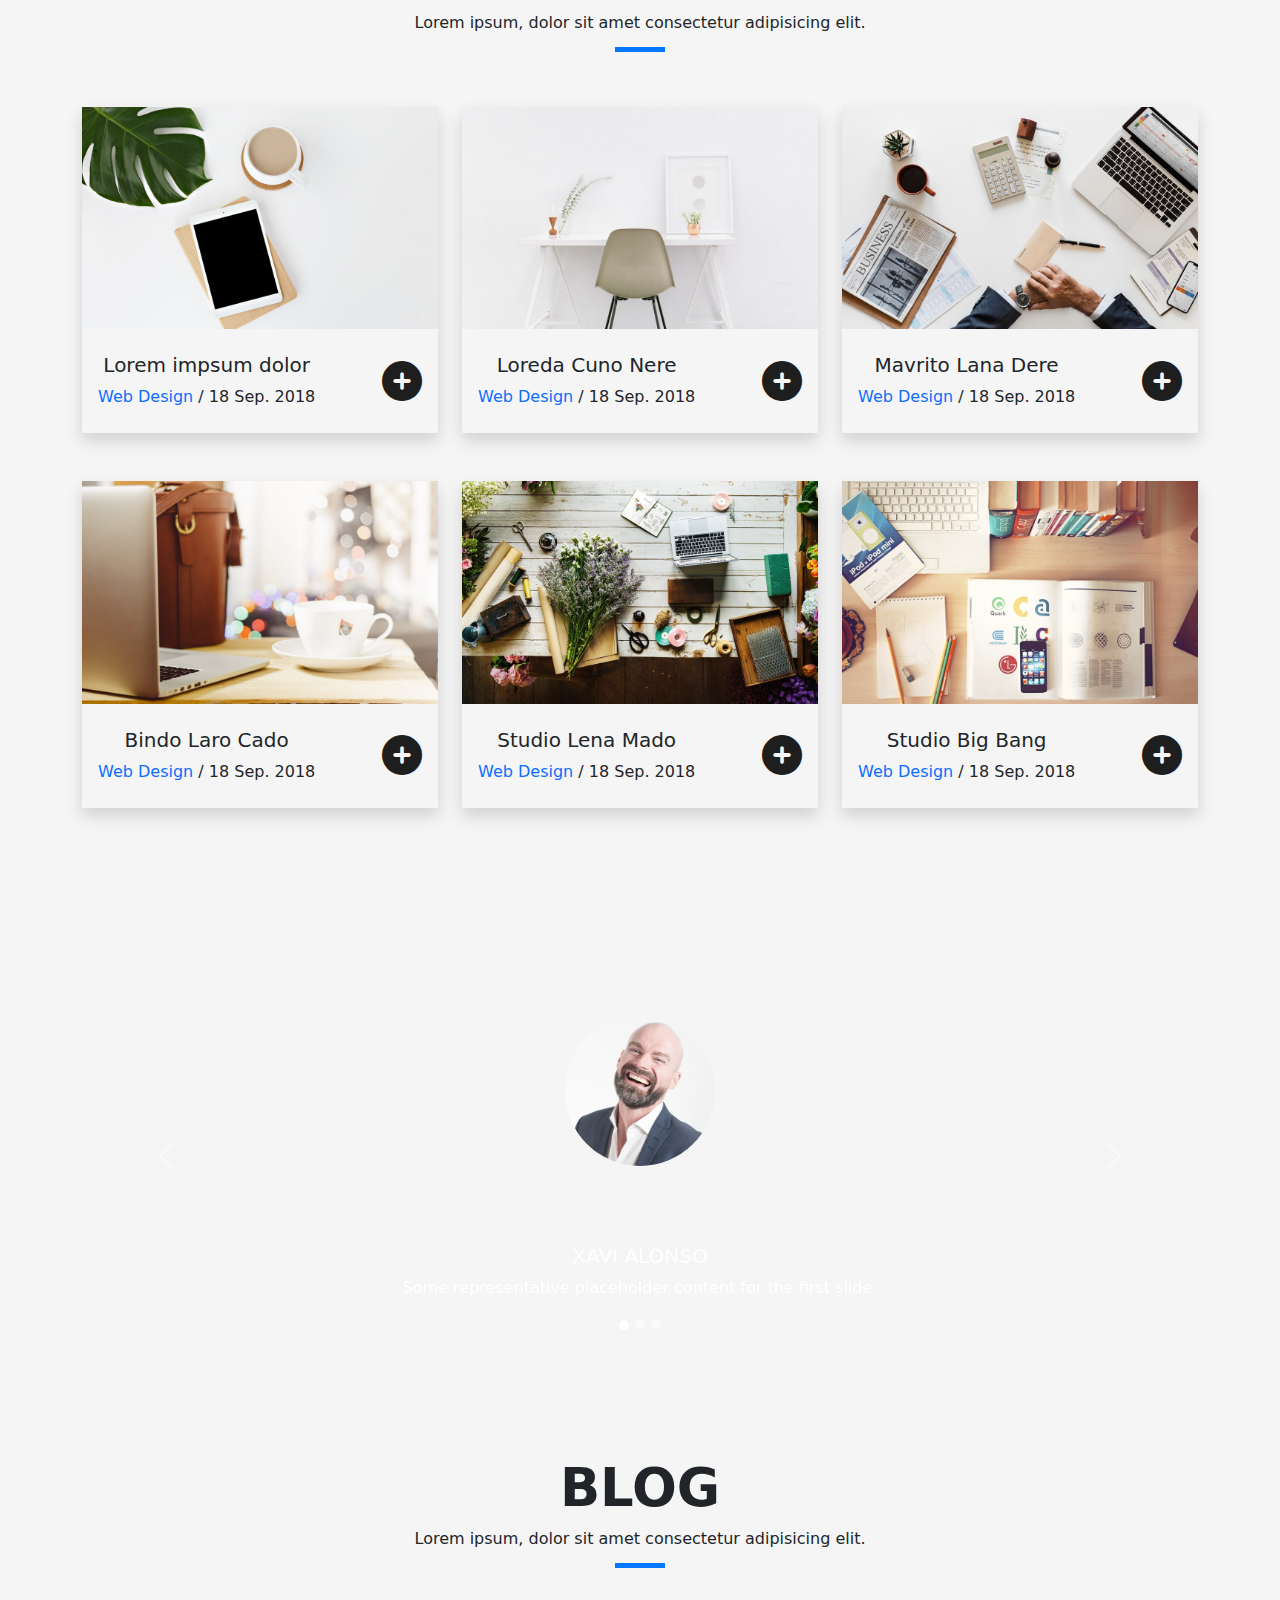
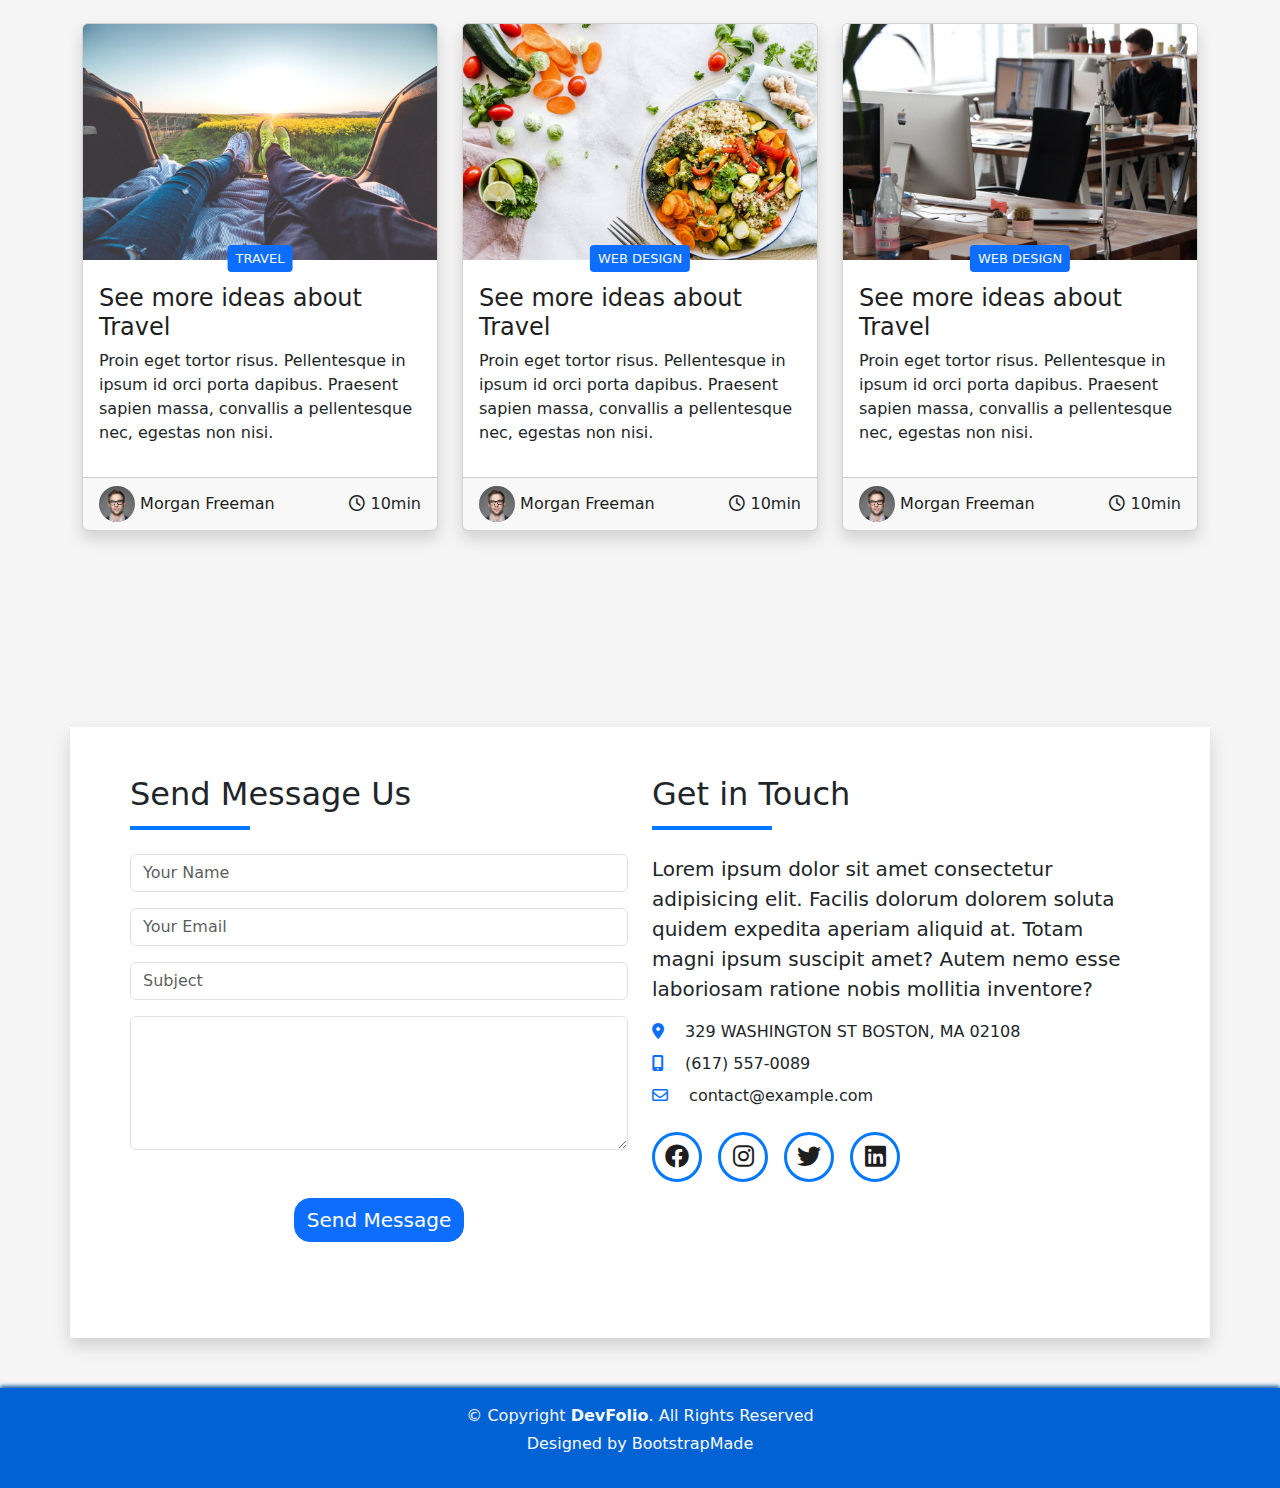
==== commit f12523da: "More Edit" ====
--- a/index.html
+++ b/index.html
@@ -72,7 +72,7 @@
       <h2 class="mt-4"><span class="element"></span></h2>
     </div>
   </header>
-  <!-- C Header -->
+  <!-- End Header -->
   <!-- Start About -->
   <section class="about" id="about">
     <div class="container">
@@ -297,7 +297,7 @@
                 <h5>Lorem impsum dolor</h5>
                 <span class="text-primary">Web Design</span><span> / 18 Sep. 2018</span>
               </div>
-              <span class="fs-5 text-primary"><i class="fa-solid fa-circle-plus fa-2xl"></i></span>
+              <span class="fs-5 text-primary"><a href="./portfolio.html" target="_blank"><i class="fa-solid fa-circle-plus fa-2xl plus"></i></a></span>
             </div>
           </div>
         </div>
@@ -312,7 +312,7 @@
                 <h5>Loreda Cuno Nere</h5>
                 <span class="text-primary">Web Design</span><span> / 18 Sep. 2018</span>
               </div>
-              <span class="fs-5 text-primary"><i class="fa-solid fa-circle-plus fa-2xl"></i></span>
+              <span class="fs-5 text-primary"><a href="./portfolio.html" target="_blank"><i class="fa-solid fa-circle-plus fa-2xl plus"></i></a></span>
             </div>
           </div>
         </div>
@@ -327,7 +327,7 @@
                 <h5>Mavrito Lana Dere</h5>
                 <span class="text-primary">Web Design</span><span> / 18 Sep. 2018</span>
               </div>
-              <span class="fs-5 text-primary"><i class="fa-solid fa-circle-plus fa-2xl"></i></span>
+              <span class="fs-5 text-primary"><a href="./portfolio.html" target="_blank"><i class="fa-solid fa-circle-plus fa-2xl plus"></i></a></span>
             </div>
           </div>
         </div>
@@ -342,7 +342,7 @@
                 <h5>Bindo Laro Cado</h5>
                 <span class="text-primary">Web Design</span><span> / 18 Sep. 2018</span>
               </div>
-              <span class="fs-5 text-primary"><i class="fa-solid fa-circle-plus fa-2xl"></i></span>
+              <span class="fs-5 text-primary"><a href="./portfolio.html" target="_blank"><i class="fa-solid fa-circle-plus fa-2xl plus"></i></a></span>
             </div>
           </div>
         </div>
@@ -357,7 +357,7 @@
                 <h5>Studio Lena Mado</h5>
                 <span class="text-primary">Web Design</span><span> / 18 Sep. 2018</span>
               </div>
-              <span class="fs-5 text-primary"><i class="fa-solid fa-circle-plus fa-2xl"></i></span>
+              <span class="fs-5 text-primary"><a href="./portfolio.html" target="_blank"><i class="fa-solid fa-circle-plus fa-2xl plus"></i></a></span>
             </div>
           </div>
         </div>
@@ -372,7 +372,7 @@
                 <h5>Studio Big Bang</h5>
                 <span class="text-primary">Web Design</span><span> / 18 Sep. 2018</span>
               </div>
-              <span class="fs-5 text-primary "><i class="fa-solid fa-circle-plus fa-2xl"></i></span>
+              <span class="fs-5 text-primary"><a href="./portfolio.html" target="_blank"><i class="fa-solid fa-circle-plus fa-2xl plus"></i></a></span>
             </div>
           </div>
         </div>
@@ -610,8 +610,5 @@
   <script src="js/typed.umd.js"></script>
   <script src="js/main.js"></script>
 
-
-
 </body>
-
 </html>--- a/css/style.css
+++ b/css/style.css
@@ -297,4 +297,9 @@
   box-shadow: 0px -2px 4px #1155a1;
 }
 
-/* Start Footer */
+/* End Footer */
+/* Start porfolio page */
+.details-nav {
+  background-color: transparent;
+}
+/* End porfolio page */
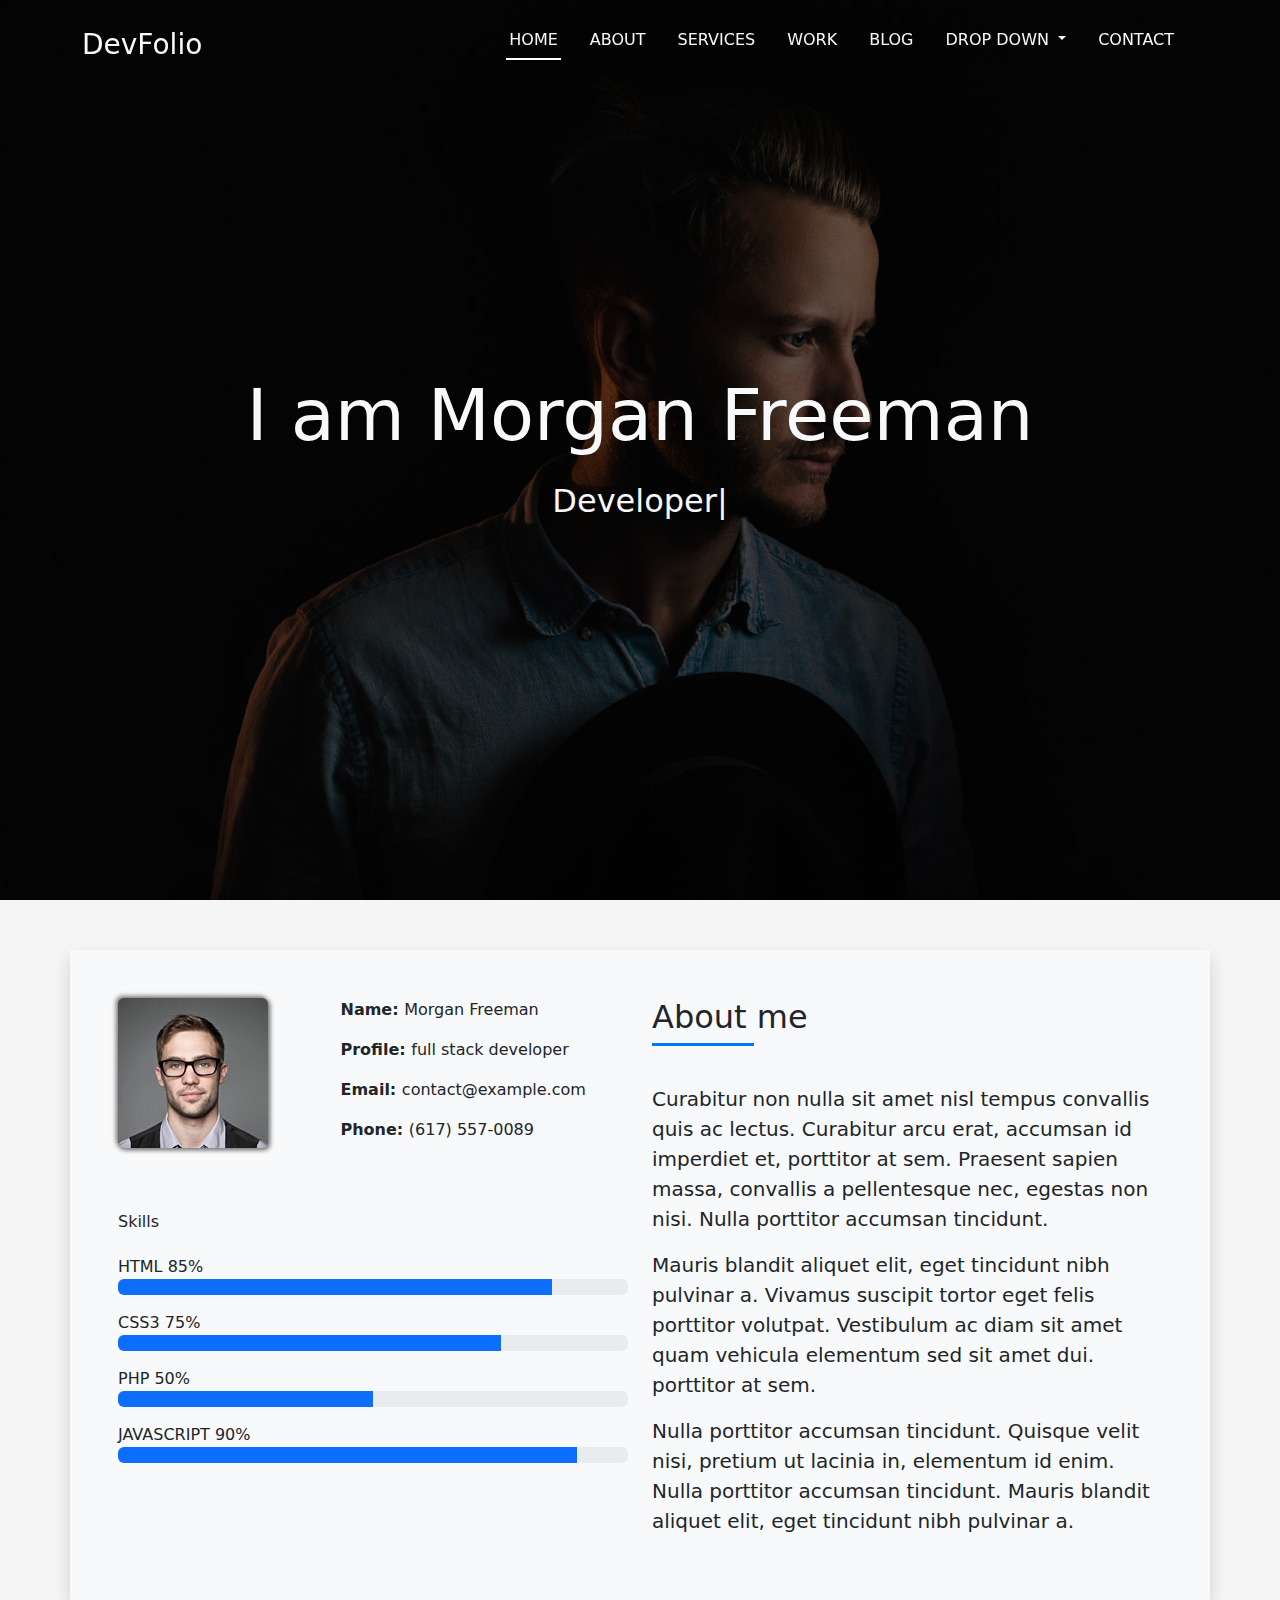
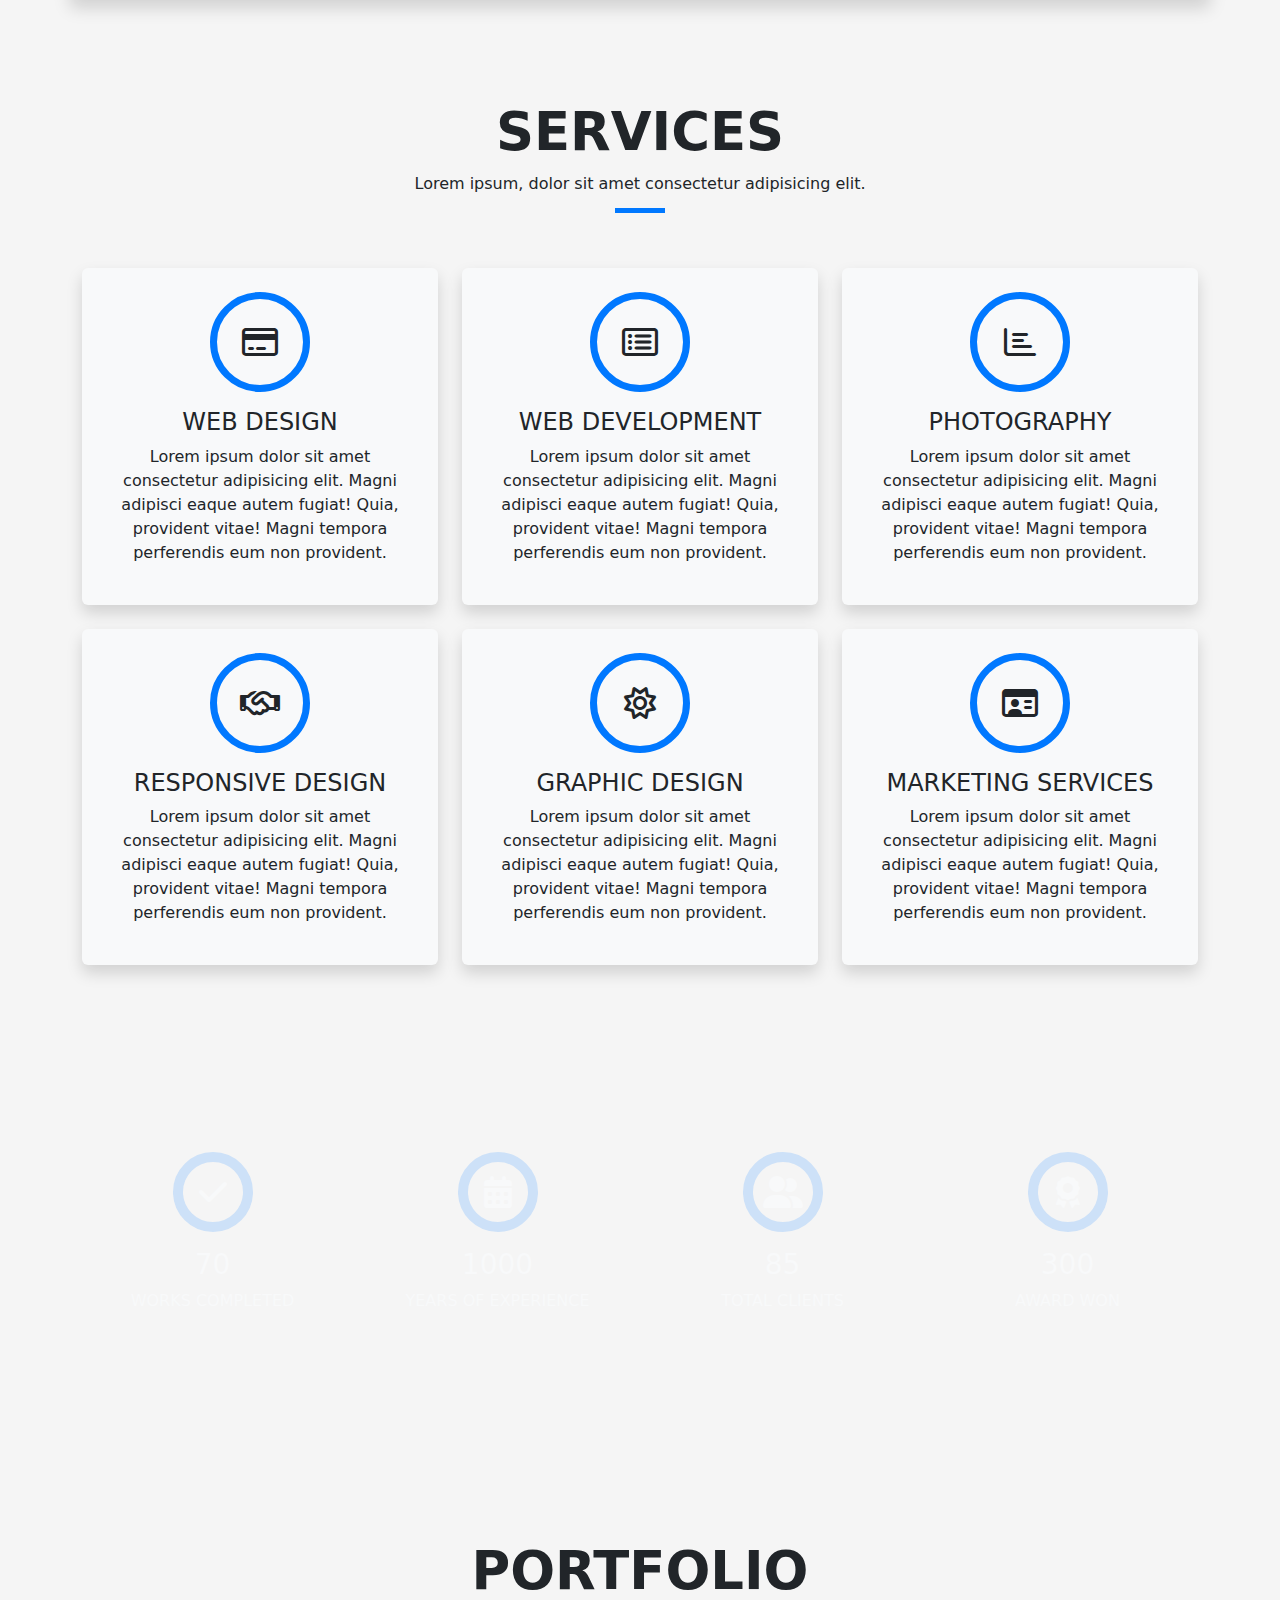
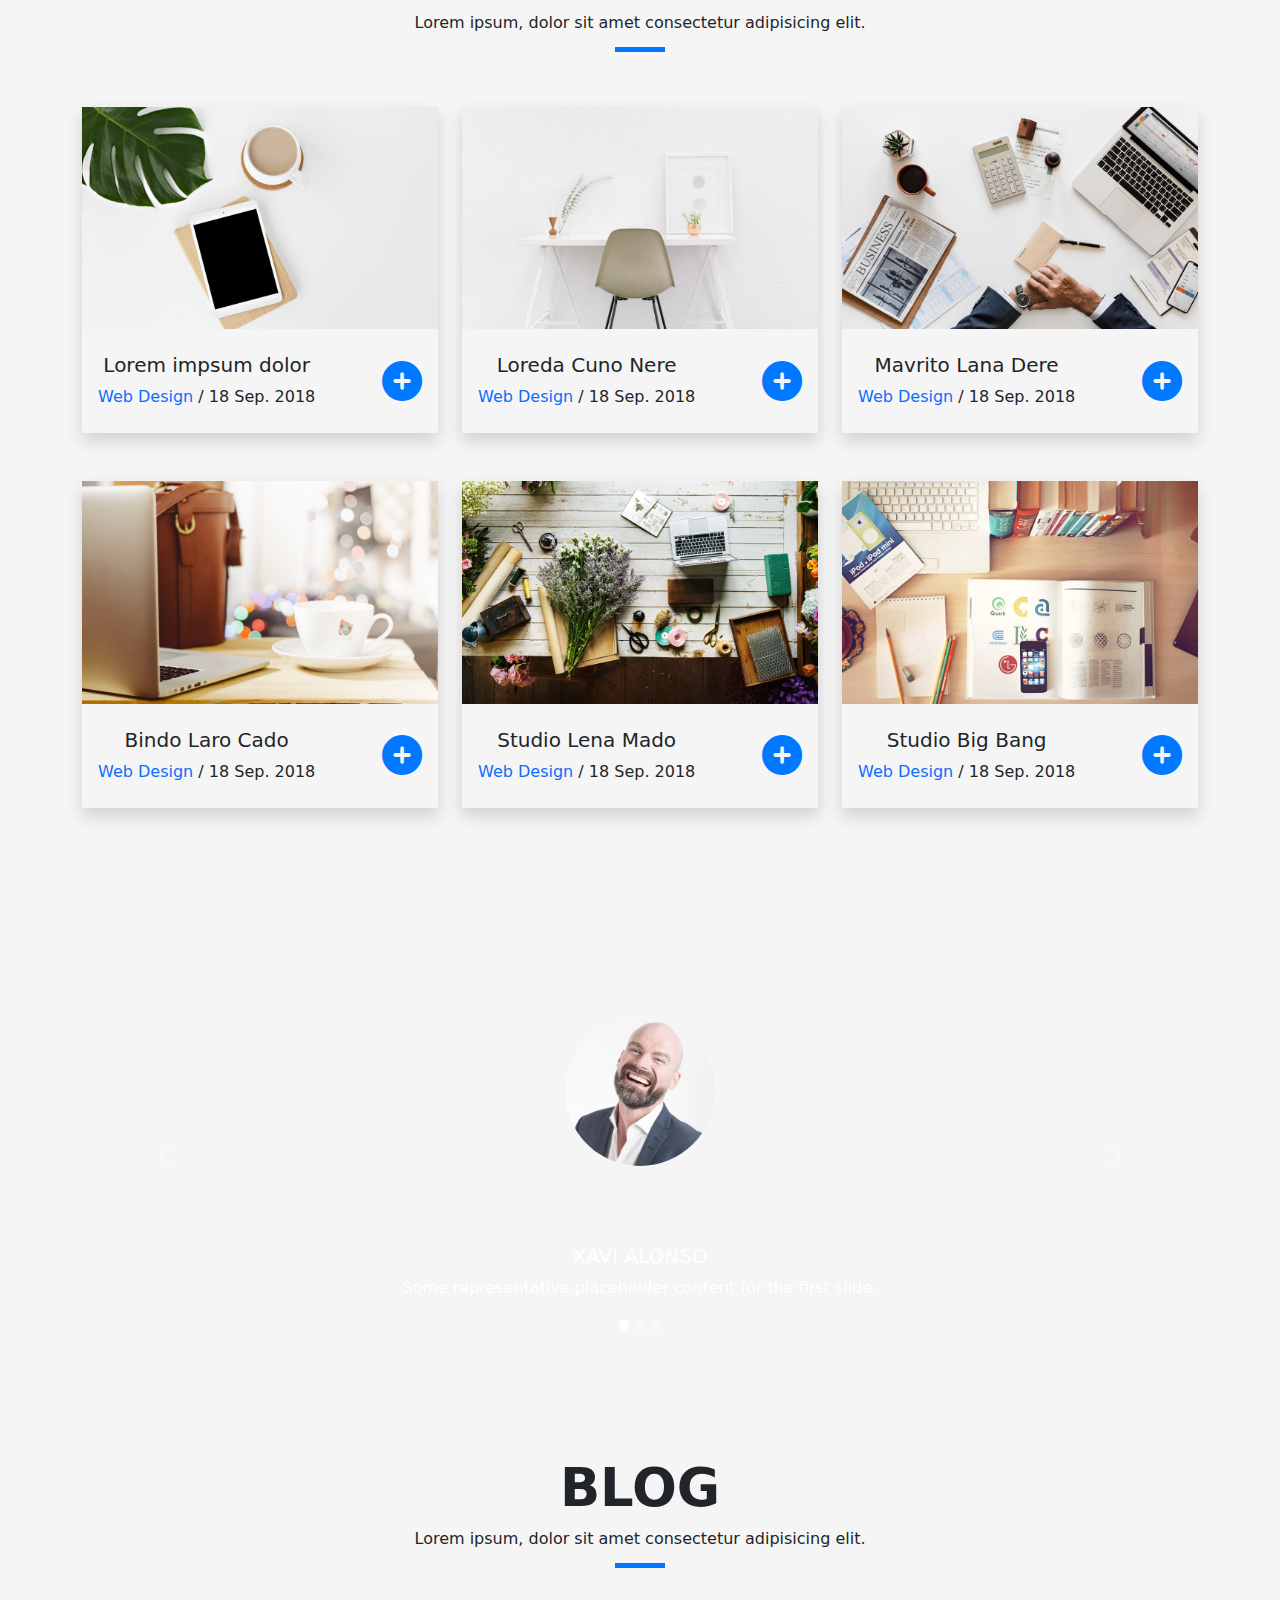
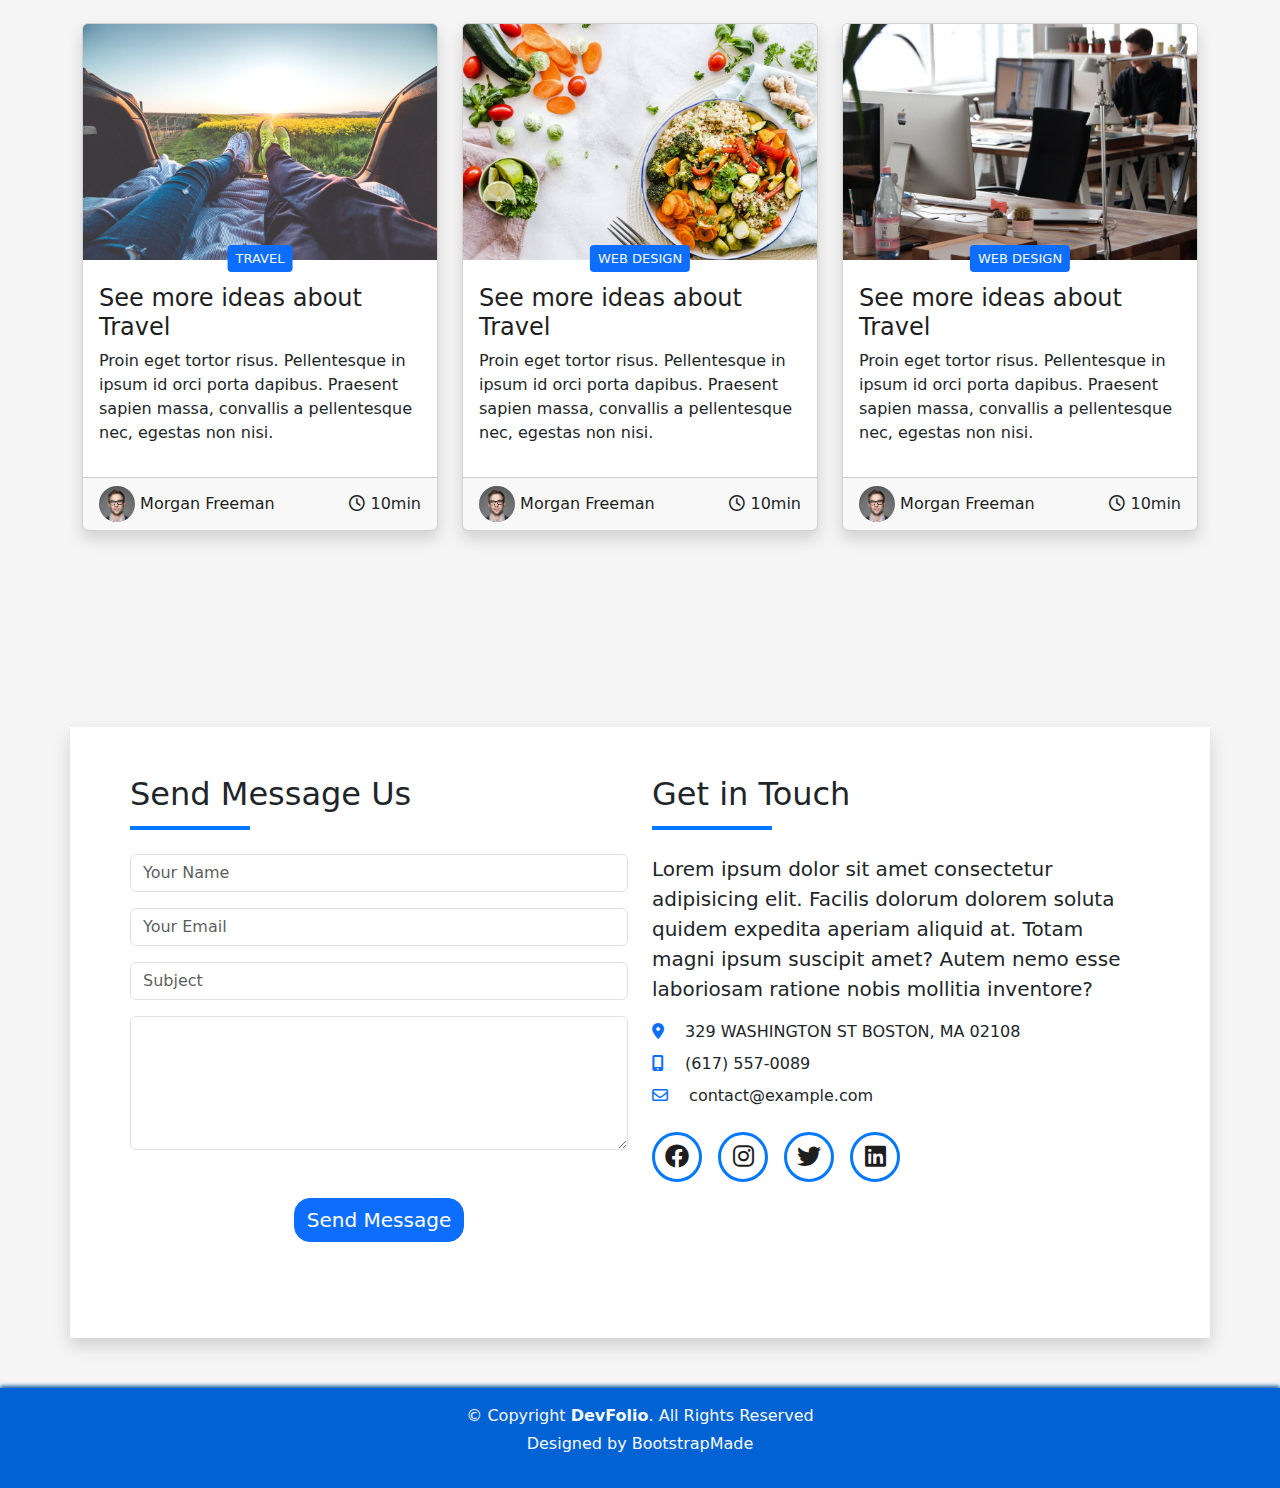
==== commit 344dd49c: "More Edit" ====
--- a/index.html
+++ b/index.html
@@ -16,7 +16,7 @@
   <!-- Start Header -->
   <header class="bg-dark vh-100 text-light header position-relative text-light" id="home">
     <div class="header-overlay"></div>
-    <nav class="navbar navbar-expand-lg">
+    <nav class="navbar navbar-expand-lg" id="nav">
       <div class="container">
         <a class="navbar-brand fs-3 text-light pt-3 d-inline-block" href="#home">DevFolio</a>
         <button class="navbar-toggler" type="button" data-bs-toggle="collapse" data-bs-target="#navbarSupportedContent"
--- a/css/style.css
+++ b/css/style.css
@@ -62,7 +62,10 @@
   left: 0;
 
   z-index: 10000;
-  background-color: black;
+  background-color: transparent;
+}
+.navbar.scrolled {
+  background-color: #000;
 }
 
 .navbar-brand,
@@ -203,7 +206,9 @@
 .work-box:hover img {
   transform: scale(1.2);
 }
-
+.plus {
+  color: var(--main-color);
+}
 /* End Portfolio */
 /* Start Slider */
 .slider-section {
--- a/css/media.css
+++ b/css/media.css
@@ -14,9 +14,12 @@
     font-size: 2.3rem;
     font-weight: 700;
   }
+}
+@media screen and (max-width: 992px) {
   .navbar-nav {
     display: flex;
     align-items: center;
+    background-color: black;
   }
   .nav-item:hover::after,
   .nav-item.active-item::after {
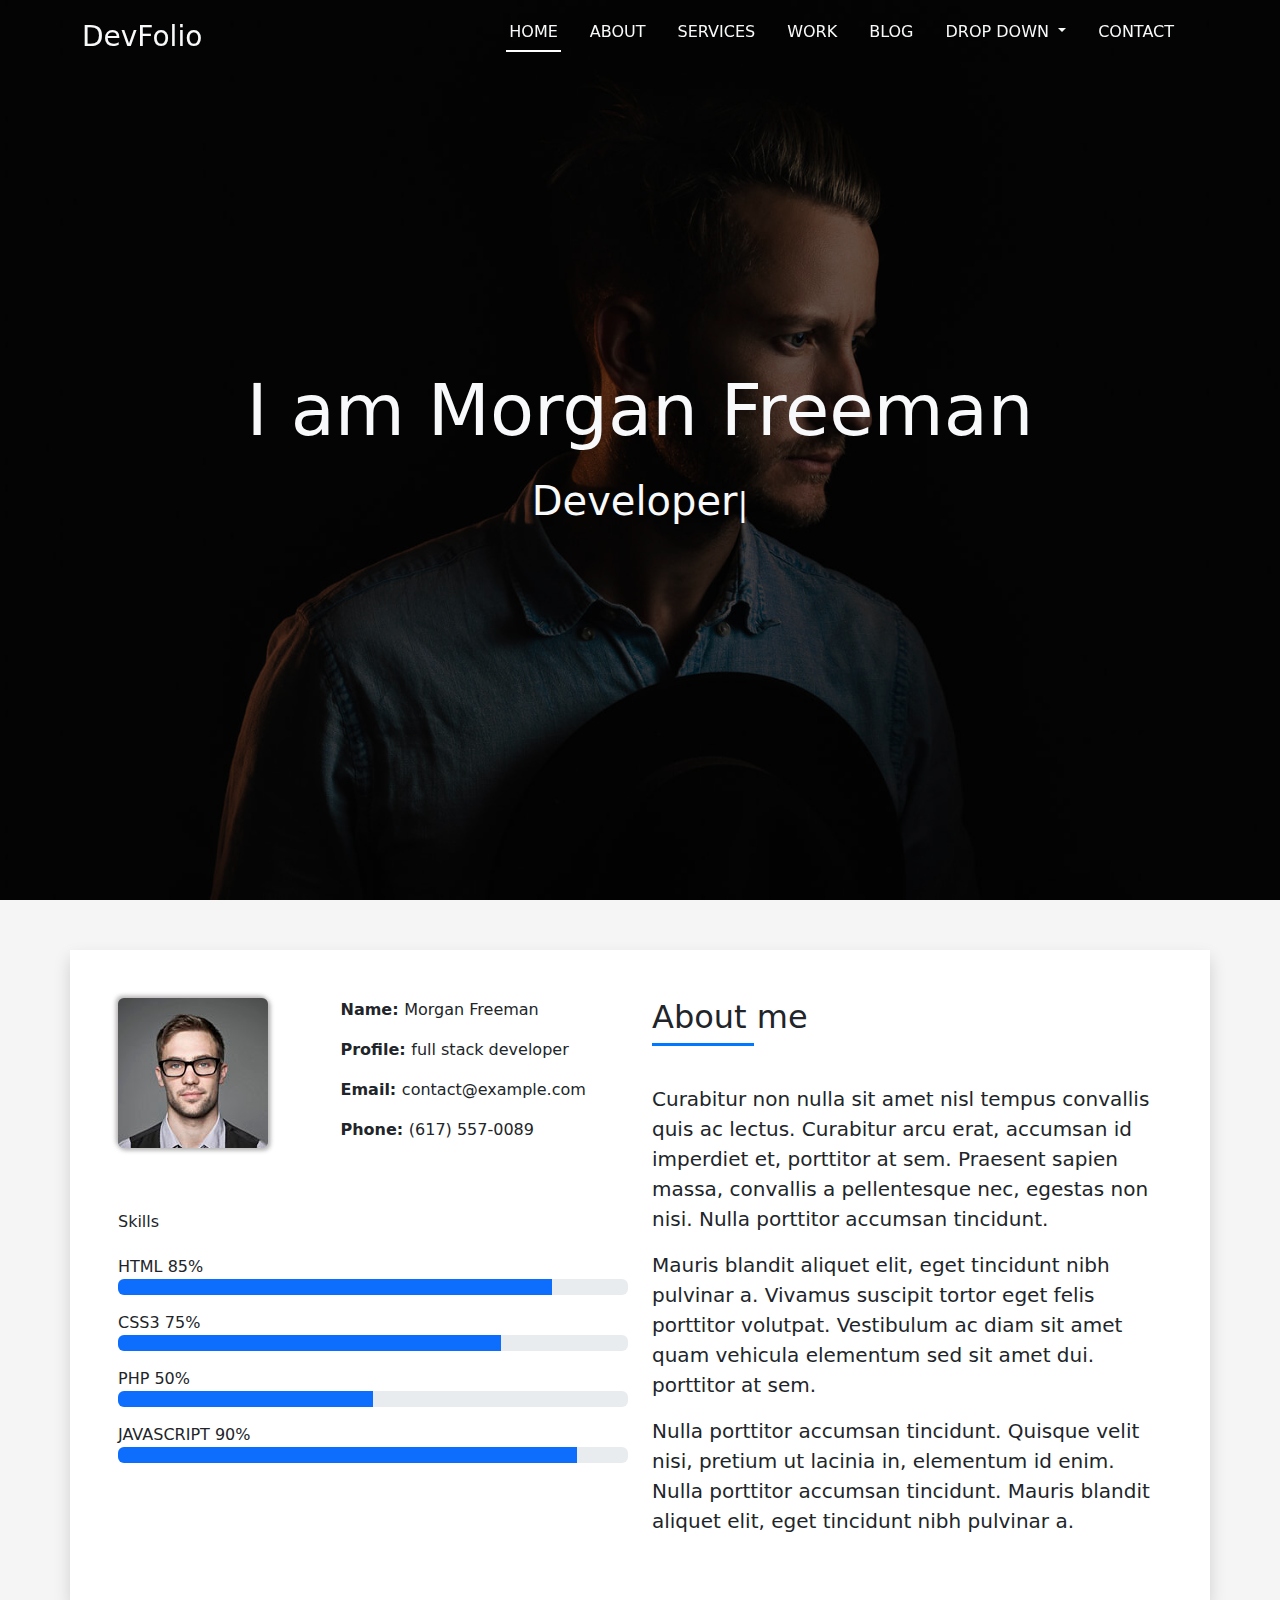
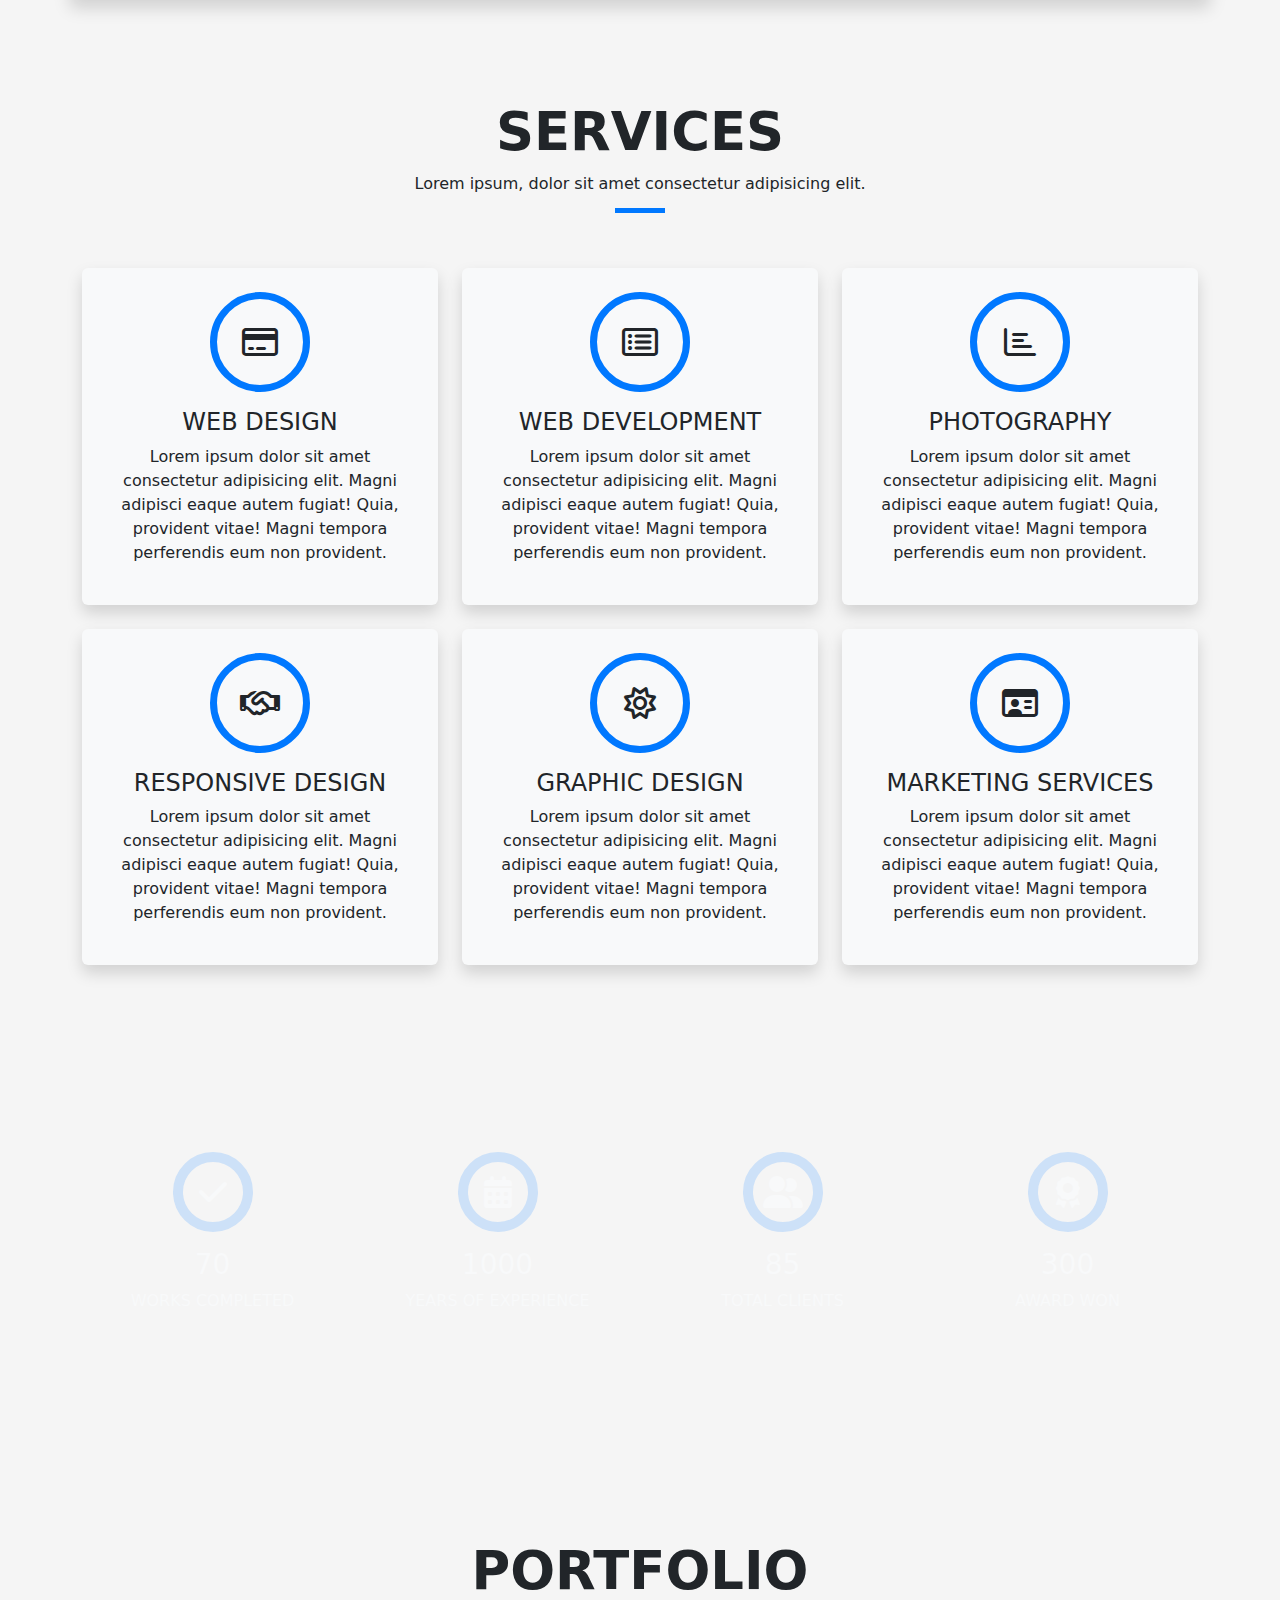
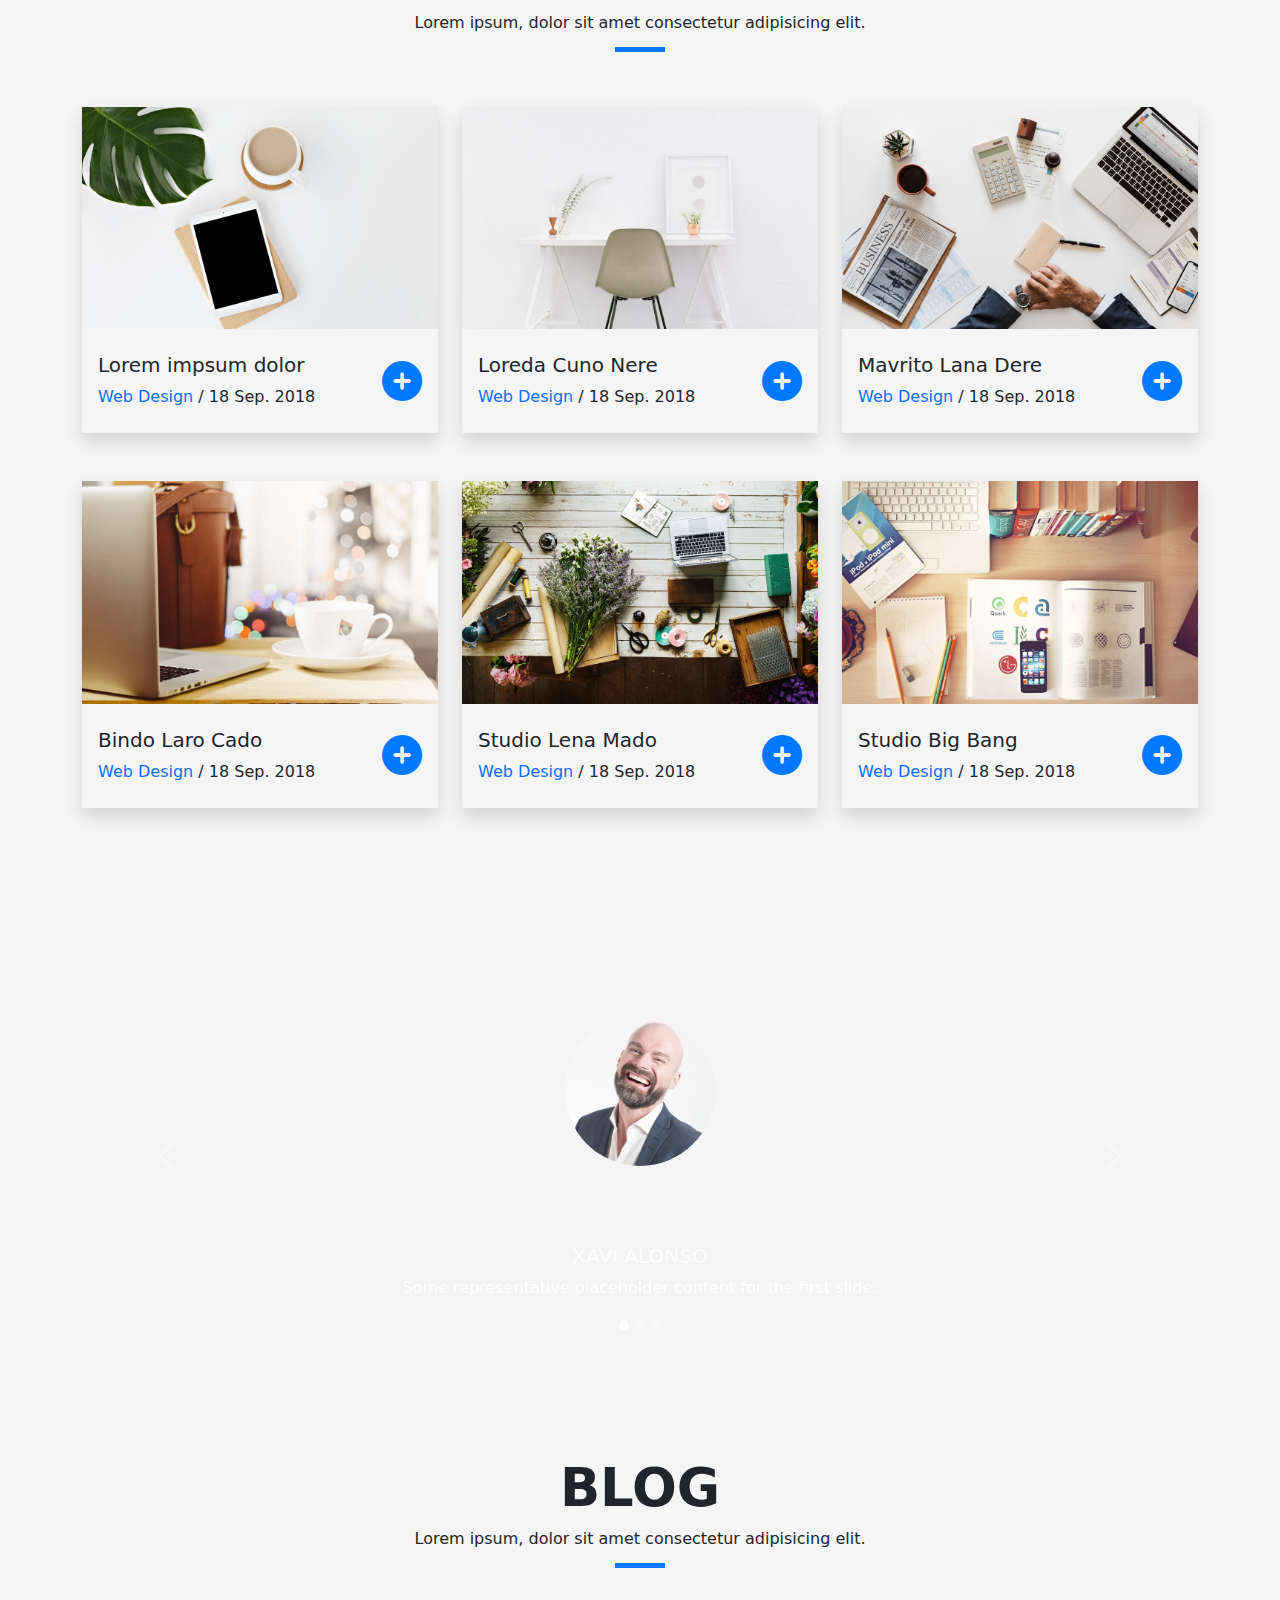
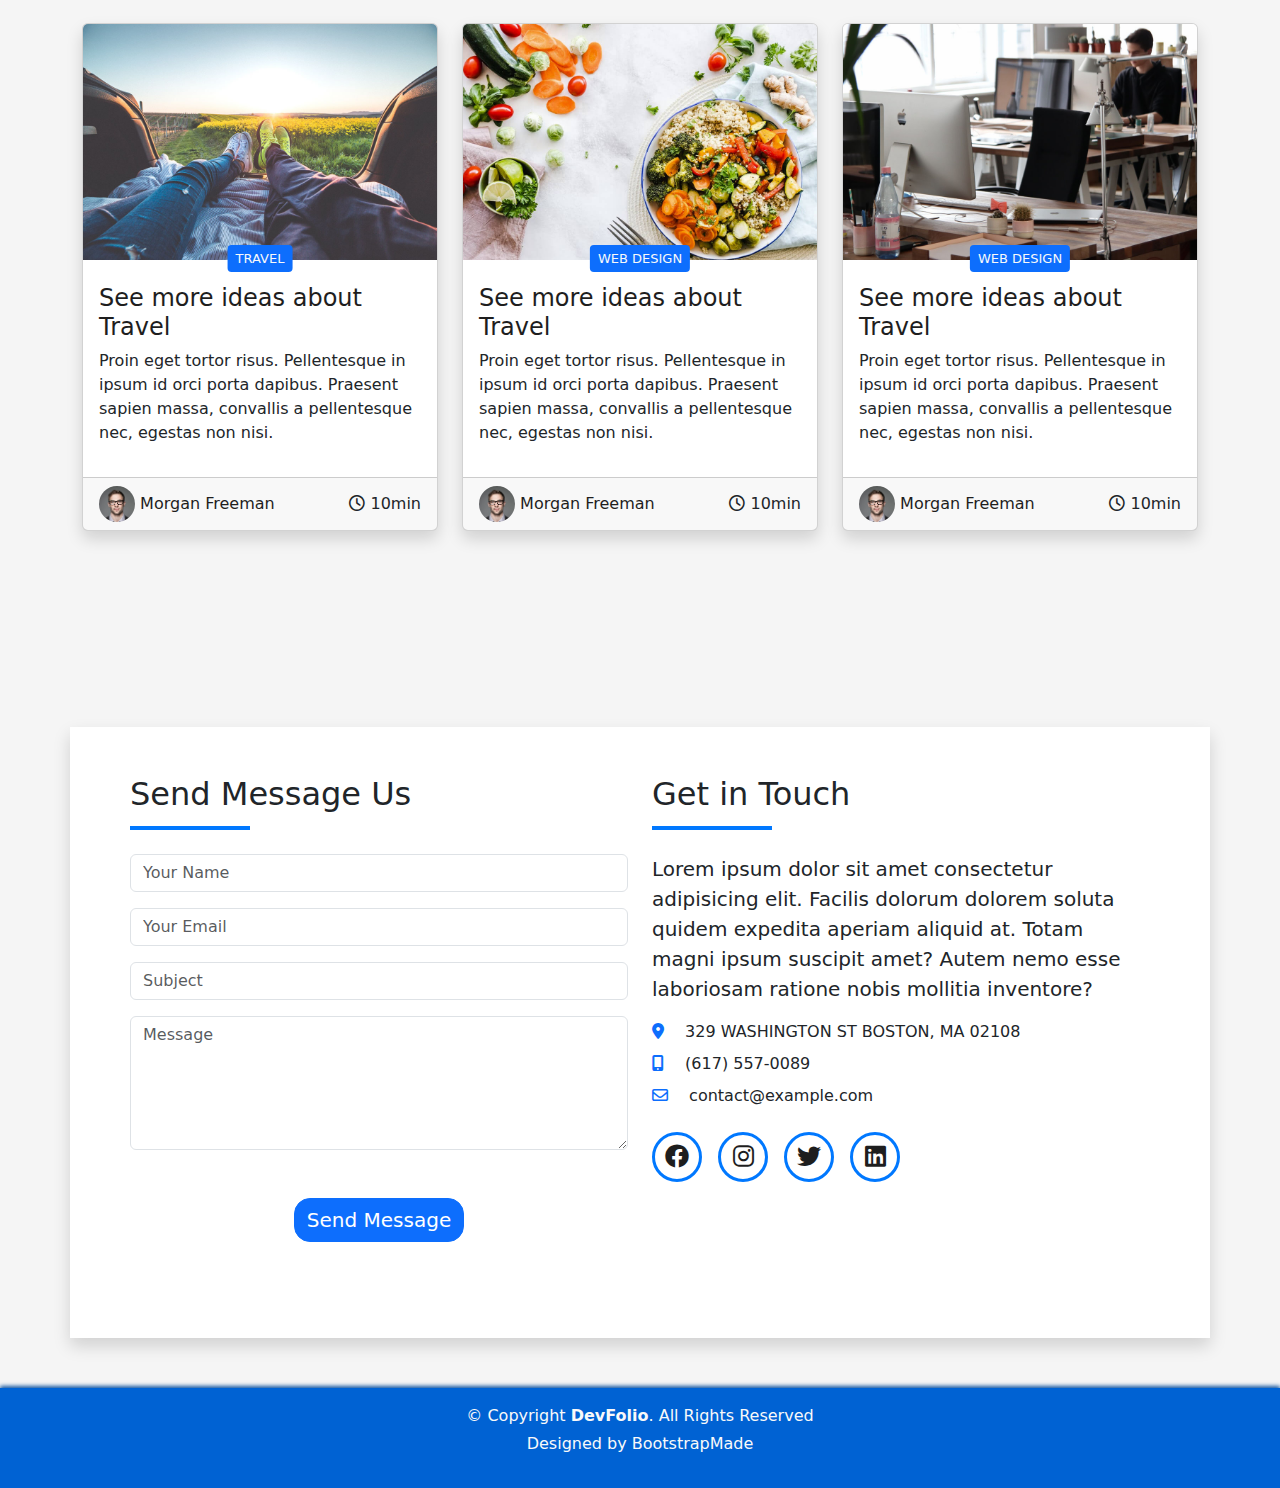
==== commit 7fdd1202: "More Edit" ====
--- a/index.html
+++ b/index.html
@@ -16,12 +16,13 @@
   <!-- Start Header -->
   <header class="bg-dark vh-100 text-light header position-relative text-light" id="home">
     <div class="header-overlay"></div>
-    <nav class="navbar navbar-expand-lg" id="nav">
+    <nav class="navbar navbar-expand-lg pt-0" id="nav">
       <div class="container">
         <a class="navbar-brand fs-3 text-light pt-3 d-inline-block" href="#home">DevFolio</a>
-        <button class="navbar-toggler" type="button" data-bs-toggle="collapse" data-bs-target="#navbarSupportedContent"
-          aria-controls="navbarSupportedContent" aria-expanded="false" aria-label="Toggle navigation">
-          <i class="fa-solid fa-bars fa-xl text-white"></i>
+        <button class="navbar-toggler border-0 " type="button" data-bs-toggle="collapse"
+          data-bs-target="#navbarSupportedContent" aria-controls="navbarSupportedContent" aria-expanded="false"
+          aria-label="Toggle navigation">
+          <i class="fa-solid fa-bars fs-3 text-white"></i>
 
         </button>
         <div class="collapse navbar-collapse" id="navbarSupportedContent">
@@ -49,12 +50,11 @@
               </a>
               <ul class="dropdown-menu">
                 <li><a class="dropdown-item" href="#">Drop Down 1</a></li>
-                <li class="dropdown" data-bs-toggle="dropdown" aria-expanded="false">
+                <li class="split-drop">
                   <a href="#" class="dropdown-item">
                     <span>Deep Drop Down</span>
                   </a>
                 </li>
-
                 <li><a class="dropdown-item" href="#">Drop Down 2</a></li>
                 <li><a class="dropdown-item" href="#">Drop Down 3</a></li>
                 <li><a class="dropdown-item" href="#">Drop Down 4</a></li>
@@ -69,7 +69,7 @@
     </nav>
     <div class="content position-absolute top-50 start-50 translate-middle text-center w-100">
       <h1 class="px-5">I am Morgan Freeman</h1>
-      <h2 class="mt-4"><span class="element"></span></h2>
+      <h2 class="mt-4"><span class="element h1"></span></h2>
     </div>
   </header>
   <!-- End Header -->
@@ -77,7 +77,7 @@
   <section class="about" id="about">
     <div class="container">
       <div class="row">
-        <div class="col-sm-12 shadow bg-light
+        <div class="col-sm-12 shadow bg-white
                  p-5">
           <div class="row">
             <div class="col-lg-6 ">
@@ -125,10 +125,6 @@
                   </div>
                 </div>
               </div>
-
-
-
-
             </div>
             <div class="col-lg-6">
               <h2 class="about-heading position-relative mb-5">About me</h2>
@@ -293,11 +289,12 @@
               <img src="img/work-1.jpg" alt="work-1" class="img-fluid">
             </div>
             <div class="work-info d-flex justify-content-between align-items-center px-3 py-4">
-              <div class="info">
+              <div class="info text-start">
                 <h5>Lorem impsum dolor</h5>
                 <span class="text-primary">Web Design</span><span> / 18 Sep. 2018</span>
               </div>
-              <span class="fs-5 text-primary"><a href="./portfolio.html" target="_blank"><i class="fa-solid fa-circle-plus fa-2xl plus"></i></a></span>
+              <span class="fs-5 text-primary"><a href="./portfolio.html" target="_blank"><i
+                    class="fa-solid fa-circle-plus fa-2xl plus"></i></a></span>
             </div>
           </div>
         </div>
@@ -308,11 +305,12 @@
               <img src="img/work-2.jpg" alt="work-2" class="img-fluid">
             </div>
             <div class="work-info  d-flex justify-content-between align-items-center px-3 py-4">
-              <div class="info">
+              <div class="info text-start">
                 <h5>Loreda Cuno Nere</h5>
                 <span class="text-primary">Web Design</span><span> / 18 Sep. 2018</span>
               </div>
-              <span class="fs-5 text-primary"><a href="./portfolio.html" target="_blank"><i class="fa-solid fa-circle-plus fa-2xl plus"></i></a></span>
+              <span class="fs-5 text-primary"><a href="./portfolio.html" target="_blank"><i
+                    class="fa-solid fa-circle-plus fa-2xl plus"></i></a></span>
             </div>
           </div>
         </div>
@@ -323,11 +321,12 @@
               <img src="img/work-3.jpg" alt="work-3" class="img-fluid">
             </div>
             <div class="work-info  d-flex justify-content-between align-items-center px-3 py-4">
-              <div class="info">
+              <div class="info text-start">
                 <h5>Mavrito Lana Dere</h5>
                 <span class="text-primary">Web Design</span><span> / 18 Sep. 2018</span>
               </div>
-              <span class="fs-5 text-primary"><a href="./portfolio.html" target="_blank"><i class="fa-solid fa-circle-plus fa-2xl plus"></i></a></span>
+              <span class="fs-5 text-primary"><a href="./portfolio.html" target="_blank"><i
+                    class="fa-solid fa-circle-plus fa-2xl plus"></i></a></span>
             </div>
           </div>
         </div>
@@ -338,11 +337,12 @@
               <img src="img/work-4.jpg" alt="work-4" class="img-fluid">
             </div>
             <div class="work-info  d-flex justify-content-between align-items-center px-3 py-4">
-              <div class="info">
+              <div class="info text-start">
                 <h5>Bindo Laro Cado</h5>
                 <span class="text-primary">Web Design</span><span> / 18 Sep. 2018</span>
               </div>
-              <span class="fs-5 text-primary"><a href="./portfolio.html" target="_blank"><i class="fa-solid fa-circle-plus fa-2xl plus"></i></a></span>
+              <span class="fs-5 text-primary"><a href="./portfolio.html" target="_blank"><i
+                    class="fa-solid fa-circle-plus fa-2xl plus"></i></a></span>
             </div>
           </div>
         </div>
@@ -353,11 +353,12 @@
               <img src="img/work-5.jpg" alt="work-5" class="img-fluid">
             </div>
             <div class="work-info  d-flex justify-content-between align-items-center px-3 py-4">
-              <div class="info">
+              <div class="info text-start">
                 <h5>Studio Lena Mado</h5>
                 <span class="text-primary">Web Design</span><span> / 18 Sep. 2018</span>
               </div>
-              <span class="fs-5 text-primary"><a href="./portfolio.html" target="_blank"><i class="fa-solid fa-circle-plus fa-2xl plus"></i></a></span>
+              <span class="fs-5 text-primary"><a href="./portfolio.html" target="_blank"><i
+                    class="fa-solid fa-circle-plus fa-2xl plus"></i></a></span>
             </div>
           </div>
         </div>
@@ -368,11 +369,12 @@
               <img src="img/work-6.jpg" alt="work-6" class="img-fluid">
             </div>
             <div class="work-info  d-flex justify-content-between align-items-center px-3 py-4">
-              <div class="info">
+              <div class="info text-start">
                 <h5>Studio Big Bang</h5>
                 <span class="text-primary">Web Design</span><span> / 18 Sep. 2018</span>
               </div>
-              <span class="fs-5 text-primary"><a href="./portfolio.html" target="_blank"><i class="fa-solid fa-circle-plus fa-2xl plus"></i></a></span>
+              <span class="fs-5 text-primary"><a href="./portfolio.html" target="_blank"><i
+                    class="fa-solid fa-circle-plus fa-2xl plus"></i></a></span>
             </div>
           </div>
         </div>
@@ -452,7 +454,8 @@
                 massa, convallis a pellentesque nec, egestas non nisi.</p>
               <div class="card-label text-light bg-primary"><span>TRAVEL</span></div>
             </div>
-            <div class="card-footer bg-muted d-flex justify-content-between  align-items-center flex-md-column flex-lg-row">
+            <div
+              class="card-footer bg-muted d-flex justify-content-between  align-items-center flex-md-column flex-lg-row">
               <div class="card-author">
                 <a href="#">
                   <img src="img/about.jpg" alt="author" width="36px" height="36px" class="rounded-circle">
@@ -477,7 +480,8 @@
                 massa, convallis a pellentesque nec, egestas non nisi.</p>
               <div class="card-label text-light bg-primary"><span>WEB DESIGN</span></div>
             </div>
-            <div class="card-footer bg-muted d-flex justify-content-between  align-items-center flex-md-column flex-lg-row">
+            <div
+              class="card-footer bg-muted d-flex justify-content-between  align-items-center flex-md-column flex-lg-row">
               <div class="card-author">
                 <a href="#">
                   <img src="img/about.jpg" alt="author" width="36px" height="36px" class="rounded-circle">
@@ -502,7 +506,8 @@
                 massa, convallis a pellentesque nec, egestas non nisi.</p>
               <div class="card-label text-light bg-primary"><span>WEB DESIGN</span></div>
             </div>
-            <div class="card-footer bg-muted d-flex justify-content-between  align-items-center flex-md-column flex-lg-row">
+            <div
+              class="card-footer bg-muted d-flex justify-content-between  align-items-center flex-md-column flex-lg-row">
               <div class="card-author">
                 <a href="#">
                   <img src="img/about.jpg" alt="author" width="36px" height="36px" class="rounded-circle">
@@ -538,7 +543,8 @@
                 placeholder="Your Email">
               <input type="text" class="form-control mt-3" id="exampleInputEmail1" aria-describedby="emailHelp"
                 placeholder="Subject">
-              <textarea class="form-control mt-3" id="exampleFormControlTextarea1" rows="5"></textarea>
+              <textarea class="form-control mt-3" id="exampleFormControlTextarea1" rows="5"
+                placeholder="Message"></textarea>
               <button type="submit" class="btn btn-primary my-5 mx-auto d-block rounded-4 fs-5">Send Message</button>
 
             </form>
@@ -590,12 +596,12 @@
   </section>
   <!--End Contact -->
   <!-- Start Footer -->
-  <footer >
-    <div class="container">
-          <div class="footer-content text-light text-center py-3">
-      <p class="mb-1">&copy; Copyright <span class="fw-bold">DevFolio</span>. All Rights Reserved</p>
-      <p>Designed by BootstrapMade</p>
-    </div>
+  <footer>
+    <div class="container">
+      <div class="footer-content text-light text-center py-3">
+        <p class="mb-1">&copy; Copyright <span class="fw-bold">DevFolio</span>. All Rights Reserved</p>
+        <p>Designed by BootstrapMade</p>
+      </div>
     </div>
   </footer>
   <!-- End Footer -->
@@ -603,7 +609,7 @@
   <div class="container">
     <button class="scroll-top-btn"><i class="fa-regular fa-circle-up"></i></button>
   </div>
-  
+
   <!-- js files -->
   <script src="js/jquery-3.6.0.min.js"></script>
   <script src="js/bootstrap.bundle.min.js"></script>
@@ -611,4 +617,5 @@
   <script src="js/main.js"></script>
 
 </body>
+
 </html>--- a/css/style.css
+++ b/css/style.css
@@ -120,7 +120,7 @@
 }
 
 .image img {
-  filter: drop-shadow(2px 2px 2px #807e7e) drop-shadow(-2px -2px 2px #807e7e);
+  filter: drop-shadow(2px 2px 2px #b7b5b5) drop-shadow(-2px -2px 2px #b7b5b5);
 }
 
 /* End About  */
@@ -201,6 +201,7 @@
 .work-box img {
   display: block;
   transition: 0.7s;
+  cursor: pointer;
 }
 
 .work-box:hover img {
--- a/css/media.css
+++ b/css/media.css
@@ -4,7 +4,8 @@
   }
 }
 @media screen and (min-width: 320px) and (max-width: 768px) {
-  header .content h1 {
+  header .content h1,
+  .content h1.portfolio-heading {
     font-size: 3rem;
   }
   header.header {
@@ -13,6 +14,10 @@
   .section-title {
     font-size: 2.3rem;
     font-weight: 700;
+  }
+  .split-drop:hover .submenu {
+    display: block;
+    position: static !important;
   }
 }
 @media screen and (max-width: 992px) {
